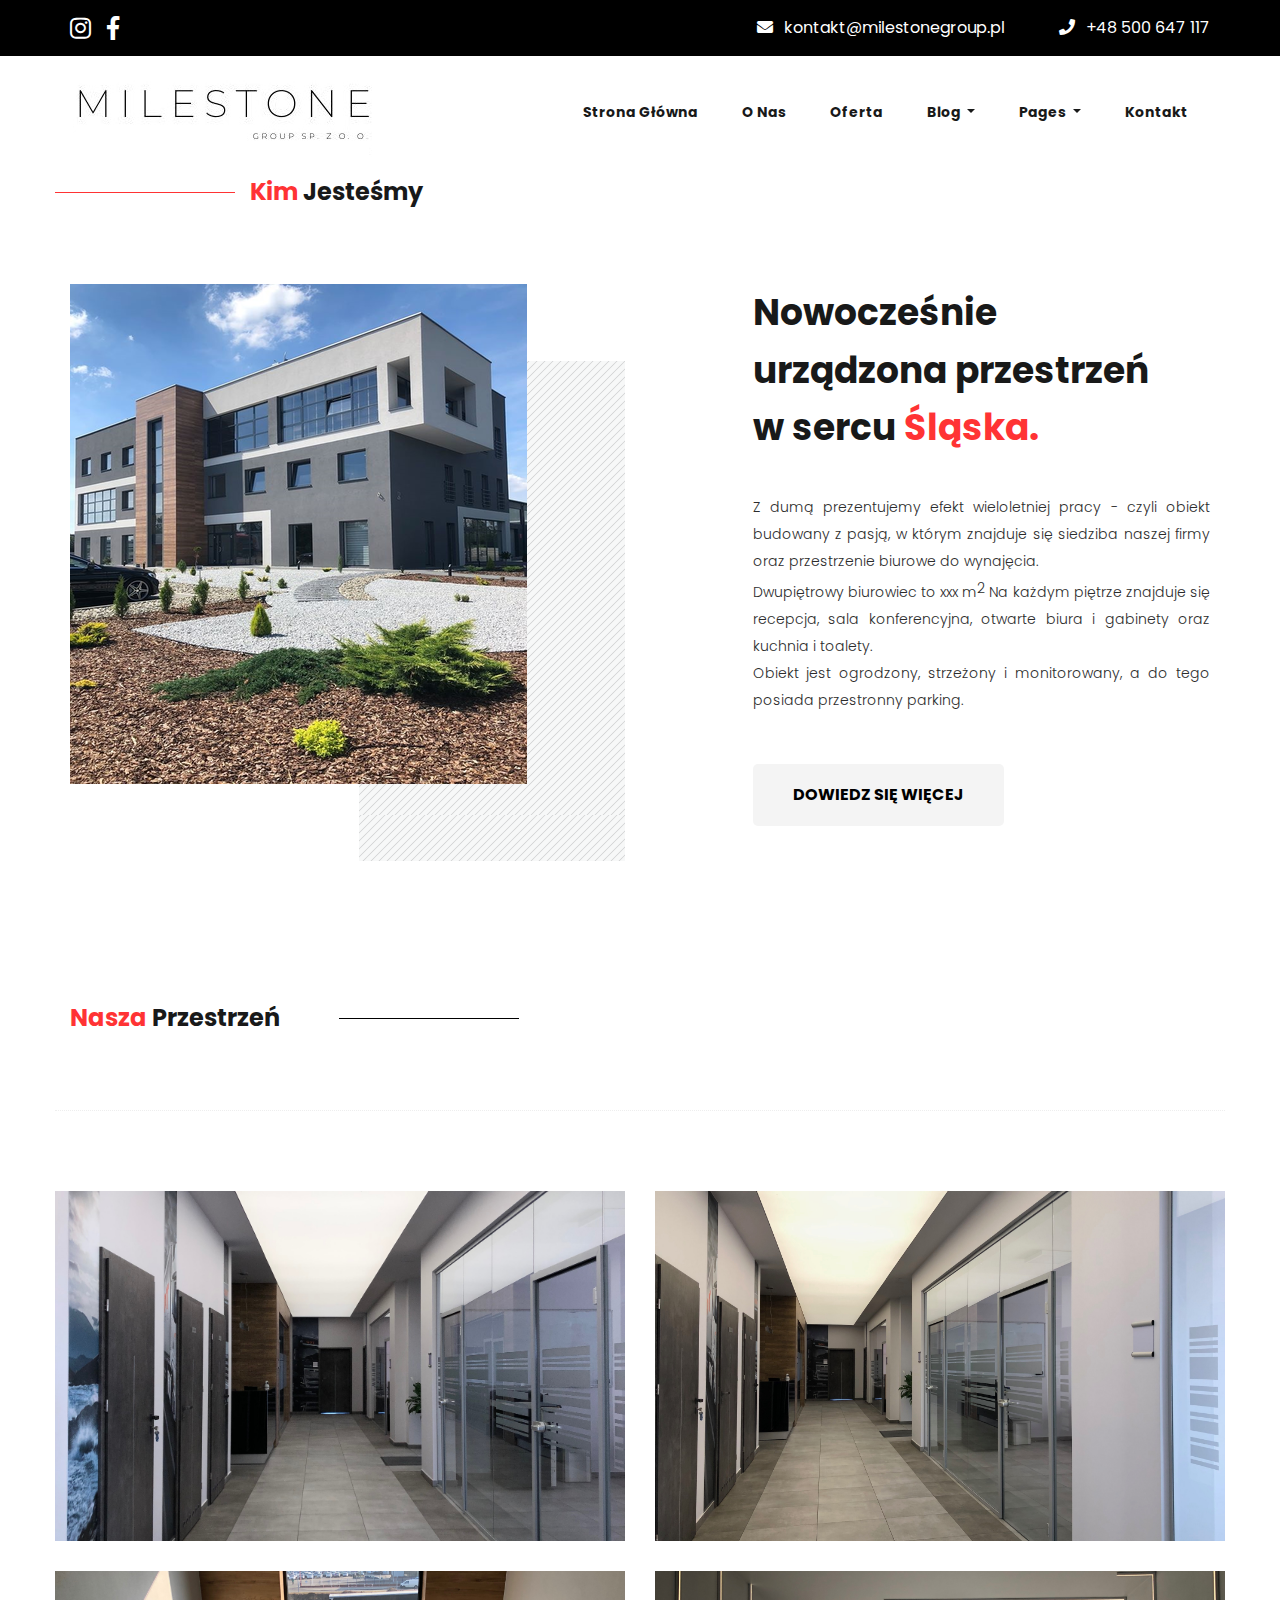
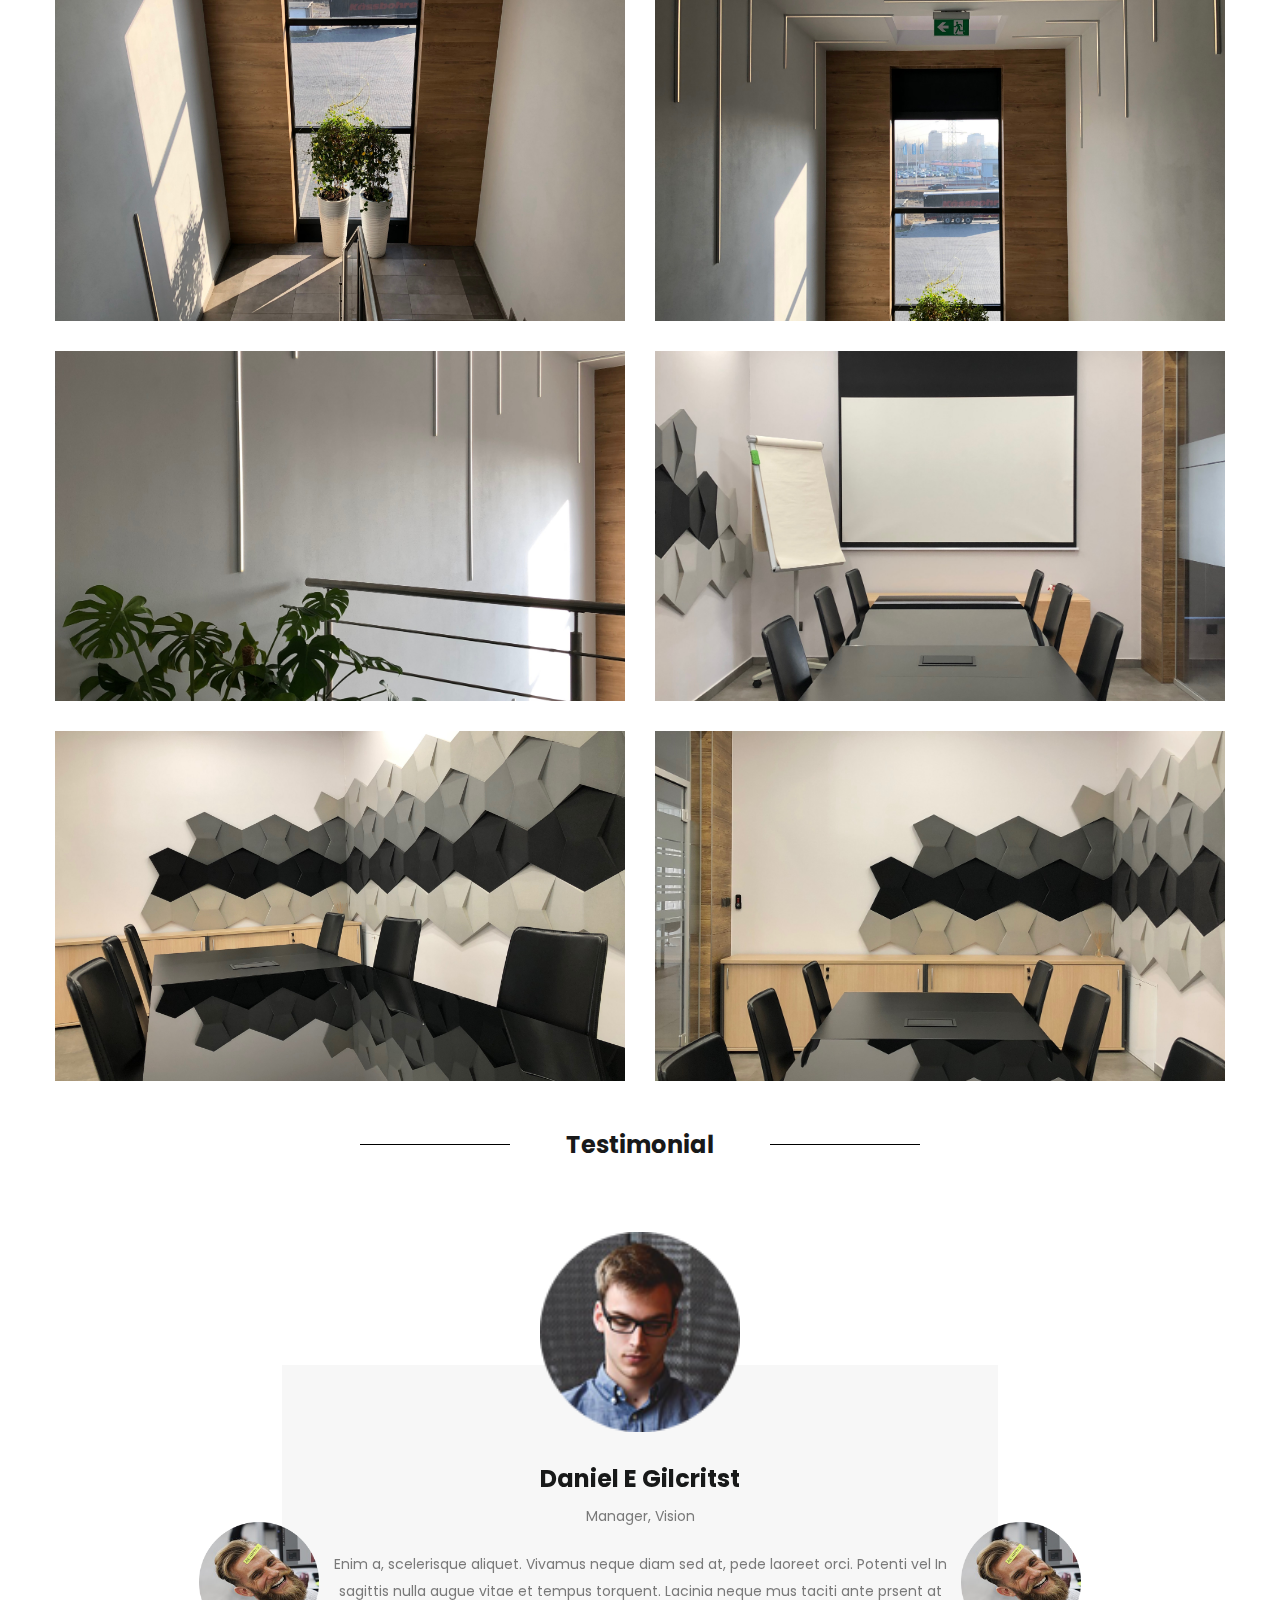
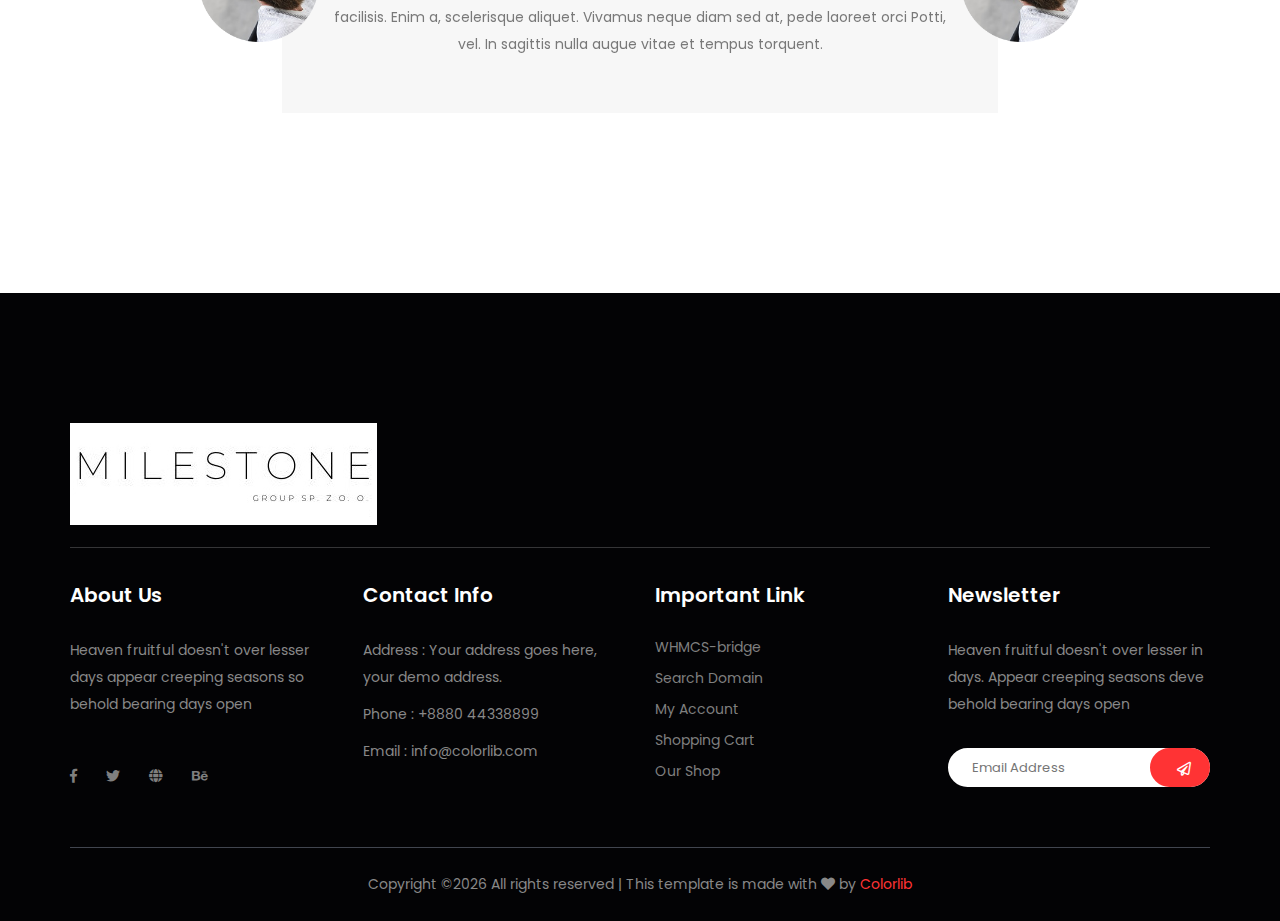
==== about.html @ f21bd828 "Zmiany po zrobieniu oferty" ====
<!doctype html>
<html lang="en">

<head>
   <!-- Required meta tags -->
   <meta charset="utf-8">
   <meta name="viewport" content="width=device-width, initial-scale=1, shrink-to-fit=no">
   <title>Real_state || About</title>
   <link rel="icon" href="img/favicon.png">
   <!-- Bootstrap CSS -->
   <link rel="stylesheet" href="css/bootstrap.min.css">
   <!-- animate CSS -->
   <link rel="stylesheet" href="css/animate.css">
   <!-- owl carousel CSS -->
   <link rel="stylesheet" href="css/owl.carousel.min.css">
   <!-- themify CSS -->
   <link rel="stylesheet" href="css/themify-icons.css">
   <!-- flaticon CSS -->
   <link rel="stylesheet" href="css/flaticon.css">
   <!-- magnific-popup CSS -->
   <link rel="stylesheet" href="css/magnific-popup.css">
   <!-- slick CSS -->
   <link rel="stylesheet" href="css/slick.css">
   <!-- font awesome CSS -->
   <link rel="stylesheet" href="fontawesome/css/all.min.css">
   <!-- style CSS -->
   <link rel="stylesheet" href="css/style.css">
</head>

<body>
   <!--::menu part start::-->
   <header class="main_menu home_menu">
     <div class="header-top_area">
     <div class="container">
         <div class="row">
             <div class="col-xl-6 col-md-6 ">
                 <div class="social_media_links mt-3">
                     <a target="_blank" href="https://www.instagram.com/opt.automotive/">
                        <i class="fab fa-instagram" style="font-size:24px;color:white"></i>
                     </a>

                     <a target="_blank" href="https://www.facebook.com/biuro.myslowice">
                         <i class="fab fa-facebook-f" style="font-size:24px;color:white"></i>
                     </a>
                 </div>
             </div>
             <div class="col-xl-6 col-md-6">
                 <div class="short_contact_list my-3">
                     <ul>
                         <li><a href="#"> <i class="fa fa-envelope"></i> kontakt@milestonegroup.pl </a></li>
                         <li><a href="#"> <i class="fa fa-phone"></i> +48 500 647 117 </a></li>
                     </ul>
                 </div>
             </div>
         </div>
     </div>
 </div>
   <div class="container">
      <div class="row">
         <div class="col-lg-12">
            <nav class="navbar navbar-expand-lg navbar-light">
               <a class="navbar-brand" href="index.html"> <img src="img/logo.png" alt="logo"> </a>
               <button class="navbar-toggler" type="button" data-toggle="collapse" data-target="#navbarNav"
                  aria-controls="navbarNav" aria-expanded="false" aria-label="Toggle navigation">
                  <span class="navbar-toggler-icon"></span>
               </button>
               <div class="collapse navbar-collapse main-menu-item" id="navbarNav">
                  <ul class="navbar-nav">
                     <li class="nav-item active">
                        <a class="nav-link" href="index.html">Strona Główna</a>
                     </li>
                     <li class="nav-item">
                        <a class="nav-link" href="about.html">O nas</a>
                     </li>
                     <li class="nav-item">
                        <a class="nav-link" href="services.html">Oferta</a>
                     </li>
                     <li class="nav-item dropdown">
                        <a class="nav-link dropdown-toggle" href="#" id="navbarDropdown" role="button"
                           data-toggle="dropdown" aria-haspopup="true" aria-expanded="false">
                           blog
                        </a>
                        <div class="dropdown-menu" aria-labelledby="navbarDropdown">
                           <a class="dropdown-item" href="blog.html">blog</a>
                           <a class="dropdown-item" href="single-blog.html">Single blog</a>
                        </div>
                     </li>
                     <li class="nav-item dropdown">
                        <a class="nav-link dropdown-toggle" href="#" id="navbarDropdown" role="button"
                           data-toggle="dropdown" aria-haspopup="true" aria-expanded="false">
                           pages
                        </a>
                        <div class="dropdown-menu" aria-labelledby="navbarDropdown">
                           <a class="dropdown-item" href="project.html">Project</a>
                           <a class="dropdown-item" href="apartment.html">Apartment</a>
                           <a class="dropdown-item" href="elements.html">Elements</a>
                        </div>
                     </li>
                     <li class="nav-item">
                        <a class="nav-link" href="contact.html">Kontakt</a>
                     </li>
                  </ul>
               </div>
            </nav>
         </div>
      </div>
   </div>
</header>
<!--::menu part end::-->

<!--::banner part start::-->
   <!--::breadcrumb part start::-->

   <!--::team part end::-->
   <section class="about_part section-padding">
      <div class="container">
         <div class="row">
            <div class="section_tittle">
               <h2><span>Kim</span> jesteśmy</h2>
            </div>
         </div>
         <div class="row">
            <div class="col-lg-6 col-md-6">
               <div class="about_img">
                  <img src="img/about.png" alt="">
               </div>
            </div>
            <div class="offset-lg-1 col-lg-5 col-sm-8 col-md-6">
               <div class="about_text">
                  <h2>Nowocześnie urządzona
                     przestrzeń <br>w sercu <span>Śląska.</span></h2>
                  <p class="text-justify">Z dumą prezentujemy efekt wieloletniej pracy - czyli obiekt budowany z pasją, w którym znajduje się siedziba naszej firmy oraz przestrzenie biurowe do wynajęcia.<br>
  Dwupiętrowy biurowiec to xxx m<span class="align-text-bottom">2</span>
  Na każdym piętrze znajduje się recepcja, sala konferencyjna, otwarte biura i gabinety oraz kuchnia i toalety.<br>
  Obiekt jest ogrodzony, strzeżony i monitorowany, a do tego posiada przestronny  parking.
  </p>
                <a href="#" class="btn_1">Dowiedz się więcej</a>
                  <!-- <div class="about_part_counter">
                     <div class="single_counter">
                        <span class="counter">100</span>
                        <p>project</p>
                     </div>
                     <div class="single_counter">
                        <span class="counter">300</span>
                        <p>clients</p>
                     </div>
                     <div class="single_counter">
                        <span class="counter">150</span>
                        <p>member</p>
                     </div>
                  </div> -->
               </div>
            </div>
         </div>
      </div>
   </section>
   <!--::team part end::-->

   <!--::team part end::-->
   <section class="project_gallery">
      <div class="container">
         <div class="row">
            <div class="col-lg-12">
               <div class="project_gallery_tittle">
                  <h2><span>Nasza</span> Przestrzeń</h2>
               </div>
               <div class="section-top-border">
                 <div class="row gallery-item">
                   <div class="col-md-6">
                     <a href="img/gallery/1.jpg" class="img-gal">
                        <div class="single-gallery-image" style="background: url(img/gallery/1.jpg);"></div>

                     </a>
                   </div>
                   <div class="col-md-6">
                     <a href="img/gallery/2.jpg" class="img-gal">
                      <div class="single-gallery-image" style="background: url(img/gallery/2.jpg);"></div>
                     </a>
                   </div>
                   <div class="col-md-6">
                     <a href="img/gallery/3.jpg" class="img-gal">
                       <div class="single-gallery-image" style="background: url(img/gallery/3.jpg);"></div>
                     </a>
                   </div>
                   <div class="col-md-6">
                     <a href="img/gallery/4.jpg" class="img-gal">
                       <div class="single-gallery-image" style="background: url(img/gallery/4.jpg);"></div>
                     </a>
                   </div>
                   <div class="col-md-6">
                     <a href="img/gallery/5.jpg" class="img-gal">
                       <div class="single-gallery-image" style="background: url(img/gallery/5.jpg);"></div>
                     </a>
                   </div>
                   <div class="col-md-6">
                     <a href="img/gallery/6.jpg" class="img-gal">
                      <div class="single-gallery-image" style="background: url(img/gallery/6.jpg);"></div>
                     </a>
                   </div>
                   <div class="col-md-6">
                     <a href="img/gallery/7.jpg" class="img-gal">
                       <div class="single-gallery-image" style="background: url(img/gallery/7.jpg);"></div>
                     </a>
                   </div>
                   <div class="col-md-6">
                     <a href="img/gallery/8.jpg" class="img-gal">
                       <div class="single-gallery-image" style="background: url(img/gallery/8.jpg);"></div>
                     </a>
                   </div>


                 </div>
               </div>
               <!-- <div class="grid">
                  <div class="grid-sizer"></div>
                  <div class="grid-item big_weight">
                     <div class="project_img">
                        <img src="img/gallery/gallery_1.png" alt="">
                        <div class="project_gallery_hover_text">
                           <p>Home Apartment</p>
                           <h3><a href="apartment.html"> Detached House For Sale</a></h3>
                           <ul>
                              <li><a href=""><span class="flaticon-bath"></span></a> 04</li>
                              <li><a href=""><span class="flaticon-bed"></span></a> 03</li>
                              <li><a href=""><span class="flaticon-frame"></span></a> 2400 sqft</li>
                              <li><a href=""><span class="ti-heart"></span></a> like</li>
                           </ul>
                        </div>
                     </div>
                  </div>
                  <div class="grid-item big_height">
                     <div class="project_img">
                        <img src="img/gallery/gallery_4.png" alt="">
                        <div class="project_gallery_hover_text">
                           <p>Home Apartment</p>
                           <h3><a href="apartment.html"> Detached House For Sale</a></h3>
                           <ul>
                              <li><a href=""><span class="flaticon-bath"></span></a> 04</li>
                              <li><a href=""><span class="flaticon-bed"></span></a> 03</li>
                              <li><a href=""><span class="flaticon-frame"></span></a> 2400 sqft</li>
                              <li><a href=""><span class="ti-heart"></span></a> like</li>
                           </ul>
                        </div>
                     </div>
                  </div>
                  <div class="grid-item">
                     <div class="project_img">
                        <img src="img/gallery/gallery_2.png" alt="">
                        <div class="project_gallery_hover_text">
                           <p>Home Apartment</p>
                           <h3><a href="apartment.html"> Detached House For Sale</a></h3>
                           <ul>
                              <li><a href=""><span class="flaticon-bath"></span></a> 04</li>
                              <li><a href=""><span class="flaticon-bed"></span></a> 03</li>
                              <li><a href=""><span class="flaticon-frame"></span></a> 2400 sqft</li>
                              <li><a href=""><span class="ti-heart"></span></a> like</li>
                           </ul>
                        </div>
                     </div>
                  </div>
                  <div class="grid-item">
                     <div class="project_img">
                        <img src="img/gallery/gallery_3.png" alt="">
                        <div class="project_gallery_hover_text">
                           <p>Home Apartment</p>
                           <h3><a href="apartment.html"> Detached House For Sale</a></h3>
                           <ul>
                              <li><a href=""><span class="flaticon-bath"></span></a> 04</li>
                              <li><a href=""><span class="flaticon-bed"></span></a> 03</li>
                              <li><a href=""><span class="flaticon-frame"></span></a> 2400 sqft</li>
                              <li><a href=""><span class="ti-heart"></span></a> like</li>
                           </ul>
                        </div>
                     </div>
                  </div>
               </div> -->
            </div>
         </div>
      </div>
   </section>
   <!--::team part end::-->


   <!--::review_part start::-->
   <section class="review_part padding_bottom">
      <div class="container-fluid">
         <div class="row justify-content-center">
            <div class="col-xl-6 col-sm-6">
               <div class="section_tittle text-center">
                  <h2>Testimonial</h2>
               </div>
            </div>
         </div>
         <div class="row justify-content-center">
            <div class="col-lg-11 col-sm-8">
               <!-- THUMBNAILS -->
               <div class="slider-nav-thumbnails">
                  <div class="slider-thumbnails">
                     <img src="img/client/client_1.png" alt="slideimg" class="image">
                  </div>
                  <div class="slider-thumbnails">
                     <img src="img/client/client_2.png" alt="slideimg" class="image">
                  </div>
                  <div class="slider-thumbnails">
                     <img src="img/client/client_3.png" alt="slideimg" class="image">
                  </div>
                  <div class="slider-thumbnails">
                     <img src="img/client/client_2.png" alt="slideimg" class="image">
                  </div>
               </div>
            </div>
            <div class="col-lg-7 col-sm-10">
               <!-- MAIN SLIDES -->
               <div class="slider">
                  <div data-index="1">
                     <div class="client_review_text text-center">
                        <h3>Daniel E Gilcritst</h3>
                        <h5>Manager, Vision</h5>
                        <p>Enim a, scelerisque aliquet. Vivamus neque diam sed at, pede laoreet orci.
                           Potenti vel In sagittis nulla augue vitae et tempus torquent. Lacinia neque
                           mus taciti ante prsent at facilisis. Enim a, scelerisque aliquet. Vivamus neque
                           diam sed at, pede laoreet orci Potti, vel. In sagittis nulla augue vitae et
                           tempus torquent. </p>
                     </div>
                  </div>
                  <div data-index="2">
                     <div class="client_review_text text-center">
                        <h3>Daniel E Gilcritst</h3>
                        <h5>Manager, Vision</h5>
                        <p> Vivamus neque diam sed at, pede laoreet orci. Potenti
                           vel In sagittis nulla augue vitae et tempus torquent. Lacinia neque mus taciti
                           ante prsent at facilisis. Enim a, scelerisque aliquet. Vivamus neque diam sed at,
                           pede laoreet orci Potti, vel. In sagittis nulla augue vitae et tempus torquent. Enim a,
                           scelerisque aliquet. </p>
                     </div>
                  </div>
                  <div data-index="3">
                     <div class="client_review_text text-center">
                        <h3>Daniel E Gilcritst</h3>
                        <h5>Manager, Vision</h5>
                        <p>Enim a, scelerisque aliquet. Vivamus neque diam sed at, pede laoreet orci. Potenti
                           vel In sagittis nulla augue vitae et tempus torquent. Lacinia neque mus taciti
                           ante prsent at facilisis. Enim a, scelerisque aliquet. Vivamus neque diam sed at,
                           pede laoreet orci Potti, vel. In sagittis nulla augue vitae et tempus torquent. </p>
                     </div>
                  </div>
                  <div data-index="4">
                     <div class="client_review_text text-center">
                        <h3>Daniel E Gilcritst</h3>
                        <h5>Manager, Vision</h5>
                        <p>Vivamus neque diam sed at, pede laoreet orci. Potenti
                           vel In sagittis nulla augue vitae et tempus torquent. Lacinia neque mus taciti
                           ante prsent at facilisis. Enim a, scelerisque aliquet. Vivamus neque diam sed at,
                           pede laoreet orci Potti, vel. In sagittis nulla augue vitae et tempus torquent Enim a,
                           scelerisque aliquet. </p>
                     </div>
                  </div>
               </div>
            </div>
         </div>
      </div>
   </section>
   <!--::review_part end::-->

   <!--::footer_part start::-->
   <footer class="footer_part">
      <div class="container">
         <div class="row">
            <div class="col-lg-12">
               <div class="footer_logo">
                  <a href="index.html" class="footer_logo_iner"> <img src="img/footer_logo.png" alt="#"> </a>
               </div>
            </div>

            <div class="col-sm-6 col-lg-3">
               <div class="single_footer_part">
                  <h4>About Us</h4>
                  <p>Heaven fruitful doesn't over lesser days appear creeping seasons so behold bearing days open</p>
                  <div class="footer_icon social_icon">
                     <ul class="list-unstyled">
                        <li><a href="#" class="single_social_icon"><i class="fab fa-facebook-f"></i></a></li>
                        <li><a href="#" class="single_social_icon"><i class="fab fa-twitter"></i></a></li>
                        <li><a href="#" class="single_social_icon"><i class="fas fa-globe"></i></a></li>
                        <li><a href="#" class="single_social_icon"><i class="fab fa-behance"></i></a></li>
                     </ul>
                  </div>
               </div>
            </div>
            <div class="col-sm-6 col-lg-3">
               <div class="single_footer_part">
                  <h4>Contact Info</h4>
                  <p>Address : Your address goes
                     here, your demo address.</p>
                  <p>Phone : +8880 44338899</p>
                  <p>Email : info@colorlib.com</p>
               </div>
            </div>
            <div class="col-sm-6 col-lg-3">
               <div class="single_footer_part">
                  <h4>Important Link</h4>
                  <ul class="list-unstyled">
                     <li><a href=""> WHMCS-bridge</a></li>
                     <li><a href="">Search Domain</a></li>
                     <li><a href="">My Account</a></li>
                     <li><a href="">Shopping Cart</a></li>
                     <li><a href="">Our Shop</a></li>
                  </ul>
               </div>
            </div>
            <div class="col-sm-6 col-lg-3">
               <div class="single_footer_part">
                  <h4>Newsletter</h4>
                  <p>Heaven fruitful doesn't over lesser in days. Appear creeping seasons deve behold bearing days open
                  </p>
                  <div id="mc_embed_signup">
                     <form target="_blank"
                        action="https://spondonit.us12.list-manage.com/subscribe/post?u=1462626880ade1ac87bd9c93a&amp;id=92a4423d01"
                        method="get" class="subscribe_form relative mail_part" required>
                        <input type="email" name="email" id="newsletter-form-email" placeholder="Email Address"
                           class="placeholder hide-on-focus" onfocus="this.placeholder = ''" onblur="this.placeholder = ' Email Address '"
                           required="" type="email">
                        <button type="submit" name="submit" id="newsletter-submit"
                           class="email_icon newsletter-submit button-contactForm"><i
                              class="far fa-paper-plane"></i></button>
                        <div class="mt-10 info"></div>
                     </form>
                  </div>
               </div>
            </div>
         </div>
         <hr>
         <div class="row">
            <div class="col-lg-12">
               <div class="copyright_text text-center">
                  <P><!-- Link back to Colorlib can't be removed. Template is licensed under CC BY 3.0. -->
Copyright &copy;<script>document.write(new Date().getFullYear());</script> All rights reserved | This template is made with <i class="fa fa-heart" aria-hidden="true"></i> by <a href="https://colorlib.com" target="_blank">Colorlib</a>
<!-- Link back to Colorlib can't be removed. Template is licensed under CC BY 3.0. --></P>
               </div>
            </div>
         </div>
      </div>
   </footer>
   <!--::footer_part end::-->

   <!-- jquery -->
   <script src="js/jquery-1.12.1.min.js"></script>
   <!-- popper js -->
   <script src="js/popper.min.js"></script>
   <!-- bootstrap js -->
   <script src="js/bootstrap.min.js"></script>
   <!-- easing js -->
   <script src="js/jquery.magnific-popup.min.js"></script>
   <!-- owl carousel js -->
   <script src="js/owl.carousel.min.js"></script>
   <script src="js/slick.min.js"></script>
   <!-- easing js -->
   <script src="js/jquery.easing.min.js"></script>
   <!--masonry js-->
   <script src="js/masonry.pkgd.min.js"></script>
   <script src="js/masonry.pkgd.js"></script>
   <!--form validation js-->
   <script src="js/jquery.nice-select.min.js"></script>
   <script src="js/contact.js"></script>
   <script src="js/jquery.ajaxchimp.min.js"></script>
   <script src="js/jquery.form.js"></script>
   <script src="js/jquery.validate.min.js"></script>
   <script src="js/mail-script.js"></script>
   <!-- counter js -->
   <script src="js/jquery.counterup.min.js"></script>
   <script src="js/waypoints.min.js"></script>
   <!-- custom js -->
   <script src="js/custom.js"></script>
</body>

</html>
---- css/themify-icons.css ----
@font-face {
	font-family: 'themify';
	src:url('../fonts/themify.eot?-fvbane');
	src:url('../fonts/themify.eot?#iefix-fvbane') format('embedded-opentype'),
		url('../fonts/themify.woff?-fvbane') format('woff'),
		url('../fonts/themify.ttf?-fvbane') format('truetype'),
		url('../fonts/themify.svg?-fvbane#themify') format('svg');
	font-weight: normal;
	font-style: normal;
}

[class^="ti-"], [class*=" ti-"] {
	font-family: 'themify';
	speak: none;
	font-style: normal;
	font-weight: normal;
	font-variant: normal;
	text-transform: none;
	line-height: 1;

	/* Better Font Rendering =========== */
	-webkit-font-smoothing: antialiased;
	-moz-osx-font-smoothing: grayscale;
}

.ti-wand:before {
	content: "\e600";
}
.ti-volume:before {
	content: "\e601";
}
.ti-user:before {
	content: "\e602";
}
.ti-unlock:before {
	content: "\e603";
}
.ti-unlink:before {
	content: "\e604";
}
.ti-trash:before {
	content: "\e605";
}
.ti-thought:before {
	content: "\e606";
}
.ti-target:before {
	content: "\e607";
}
.ti-tag:before {
	content: "\e608";
}
.ti-tablet:before {
	content: "\e609";
}
.ti-star:before {
	content: "\e60a";
}
.ti-spray:before {
	content: "\e60b";
}
.ti-signal:before {
	content: "\e60c";
}
.ti-shopping-cart:before {
	content: "\e60d";
}
.ti-shopping-cart-full:before {
	content: "\e60e";
}
.ti-settings:before {
	content: "\e60f";
}
.ti-search:before {
	content: "\e610";
}
.ti-zoom-in:before {
	content: "\e611";
}
.ti-zoom-out:before {
	content: "\e612";
}
.ti-cut:before {
	content: "\e613";
}
.ti-ruler:before {
	content: "\e614";
}
.ti-ruler-pencil:before {
	content: "\e615";
}
.ti-ruler-alt:before {
	content: "\e616";
}
.ti-bookmark:before {
	content: "\e617";
}
.ti-bookmark-alt:before {
	content: "\e618";
}
.ti-reload:before {
	content: "\e619";
}
.ti-plus:before {
	content: "\e61a";
}
.ti-pin:before {
	content: "\e61b";
}
.ti-pencil:before {
	content: "\e61c";
}
.ti-pencil-alt:before {
	content: "\e61d";
}
.ti-paint-roller:before {
	content: "\e61e";
}
.ti-paint-bucket:before {
	content: "\e61f";
}
.ti-na:before {
	content: "\e620";
}
.ti-mobile:before {
	content: "\e621";
}
.ti-minus:before {
	content: "\e622";
}
.ti-medall:before {
	content: "\e623";
}
.ti-medall-alt:before {
	content: "\e624";
}
.ti-marker:before {
	content: "\e625";
}
.ti-marker-alt:before {
	content: "\e626";
}
.ti-arrow-up:before {
	content: "\e627";
}
.ti-arrow-right:before {
	content: "\e628";
}
.ti-arrow-left:before {
	content: "\e629";
}
.ti-arrow-down:before {
	content: "\e62a";
}
.ti-lock:before {
	content: "\e62b";
}
.ti-location-arrow:before {
	content: "\e62c";
}
.ti-link:before {
	content: "\e62d";
}
.ti-layout:before {
	content: "\e62e";
}
.ti-layers:before {
	content: "\e62f";
}
.ti-layers-alt:before {
	content: "\e630";
}
.ti-key:before {
	content: "\e631";
}
.ti-import:before {
	content: "\e632";
}
.ti-image:before {
	content: "\e633";
}
.ti-heart:before {
	content: "\e634";
}
.ti-heart-broken:before {
	content: "\e635";
}
.ti-hand-stop:before {
	content: "\e636";
}
.ti-hand-open:before {
	content: "\e637";
}
.ti-hand-drag:before {
	content: "\e638";
}
.ti-folder:before {
	content: "\e639";
}
.ti-flag:before {
	content: "\e63a";
}
.ti-flag-alt:before {
	content: "\e63b";
}
.ti-flag-alt-2:before {
	content: "\e63c";
}
.ti-eye:before {
	content: "\e63d";
}
.ti-export:before {
	content: "\e63e";
}
.ti-exchange-vertical:before {
	content: "\e63f";
}
.ti-desktop:before {
	content: "\e640";
}
.ti-cup:before {
	content: "\e641";
}
.ti-crown:before {
	content: "\e642";
}
.ti-comments:before {
	content: "\e643";
}
.ti-comment:before {
	content: "\e644";
}
.ti-comment-alt:before {
	content: "\e645";
}
.ti-close:before {
	content: "\e646";
}
.ti-clip:before {
	content: "\e647";
}
.ti-angle-up:before {
	content: "\e648";
}
.ti-angle-right:before {
	content: "\e649";
}
.ti-angle-left:before {
	content: "\e64a";
}
.ti-angle-down:before {
	content: "\e64b";
}
.ti-check:before {
	content: "\e64c";
}
.ti-check-box:before {
	content: "\e64d";
}
.ti-camera:before {
	content: "\e64e";
}
.ti-announcement:before {
	content: "\e64f";
}
.ti-brush:before {
	content: "\e650";
}
.ti-briefcase:before {
	content: "\e651";
}
.ti-bolt:before {
	content: "\e652";
}
.ti-bolt-alt:before {
	content: "\e653";
}
.ti-blackboard:before {
	content: "\e654";
}
.ti-bag:before {
	content: "\e655";
}
.ti-move:before {
	content: "\e656";
}
.ti-arrows-vertical:before {
	content: "\e657";
}
.ti-arrows-horizontal:before {
	content: "\e658";
}
.ti-fullscreen:before {
	content: "\e659";
}
.ti-arrow-top-right:before {
	content: "\e65a";
}
.ti-arrow-top-left:before {
	content: "\e65b";
}
.ti-arrow-circle-up:before {
	content: "\e65c";
}
.ti-arrow-circle-right:before {
	content: "\e65d";
}
.ti-arrow-circle-left:before {
	content: "\e65e";
}
.ti-arrow-circle-down:before {
	content: "\e65f";
}
.ti-angle-double-up:before {
	content: "\e660";
}
.ti-angle-double-right:before {
	content: "\e661";
}
.ti-angle-double-left:before {
	content: "\e662";
}
.ti-angle-double-down:before {
	content: "\e663";
}
.ti-zip:before {
	content: "\e664";
}
.ti-world:before {
	content: "\e665";
}
.ti-wheelchair:before {
	content: "\e666";
}
.ti-view-list:before {
	content: "\e667";
}
.ti-view-list-alt:before {
	content: "\e668";
}
.ti-view-grid:before {
	content: "\e669";
}
.ti-uppercase:before {
	content: "\e66a";
}
.ti-upload:before {
	content: "\e66b";
}
.ti-underline:before {
	content: "\e66c";
}
.ti-truck:before {
	content: "\e66d";
}
.ti-timer:before {
	content: "\e66e";
}
.ti-ticket:before {
	content: "\e66f";
}
.ti-thumb-up:before {
	content: "\e670";
}
.ti-thumb-down:before {
	content: "\e671";
}
.ti-text:before {
	content: "\e672";
}
.ti-stats-up:before {
	content: "\e673";
}
.ti-stats-down:before {
	content: "\e674";
}
.ti-split-v:before {
	content: "\e675";
}
.ti-split-h:before {
	content: "\e676";
}
.ti-smallcap:before {
	content: "\e677";
}
.ti-shine:before {
	content: "\e678";
}
.ti-shift-right:before {
	content: "\e679";
}
.ti-shift-left:before {
	content: "\e67a";
}
.ti-shield:before {
	content: "\e67b";
}
.ti-notepad:before {
	content: "\e67c";
}
.ti-server:before {
	content: "\e67d";
}
.ti-quote-right:before {
	content: "\e67e";
}
.ti-quote-left:before {
	content: "\e67f";
}
.ti-pulse:before {
	content: "\e680";
}
.ti-printer:before {
	content: "\e681";
}
.ti-power-off:before {
	content: "\e682";
}
.ti-plug:before {
	content: "\e683";
}
.ti-pie-chart:before {
	content: "\e684";
}
.ti-paragraph:before {
	content: "\e685";
}
.ti-panel:before {
	content: "\e686";
}
.ti-package:before {
	content: "\e687";
}
.ti-music:before {
	content: "\e688";
}
.ti-music-alt:before {
	content: "\e689";
}
.ti-mouse:before {
	content: "\e68a";
}
.ti-mouse-alt:before {
	content: "\e68b";
}
.ti-money:before {
	content: "\e68c";
}
.ti-microphone:before {
	content: "\e68d";
}
.ti-menu:before {
	content: "\e68e";
}
.ti-menu-alt:before {
	content: "\e68f";
}
.ti-map:before {
	content: "\e690";
}
.ti-map-alt:before {
	content: "\e691";
}
.ti-loop:before {
	content: "\e692";
}
.ti-location-pin:before {
	content: "\e693";
}
.ti-list:before {
	content: "\e694";
}
.ti-light-bulb:before {
	content: "\e695";
}
.ti-Italic:before {
	content: "\e696";
}
.ti-info:before {
	content: "\e697";
}
.ti-infinite:before {
	content: "\e698";
}
.ti-id-badge:before {
	content: "\e699";
}
.ti-hummer:before {
	content: "\e69a";
}
.ti-home:before {
	content: "\e69b";
}
.ti-help:before {
	content: "\e69c";
}
.ti-headphone:before {
	content: "\e69d";
}
.ti-harddrives:before {
	content: "\e69e";
}
.ti-harddrive:before {
	content: "\e69f";
}
.ti-gift:before {
	content: "\e6a0";
}
.ti-game:before {
	content: "\e6a1";
}
.ti-filter:before {
	content: "\e6a2";
}
.ti-files:before {
	content: "\e6a3";
}
.ti-file:before {
	content: "\e6a4";
}
.ti-eraser:before {
	content: "\e6a5";
}
.ti-envelope:before {
	content: "\e6a6";
}
.ti-download:before {
	content: "\e6a7";
}
.ti-direction:before {
	content: "\e6a8";
}
.ti-direction-alt:before {
	content: "\e6a9";
}
.ti-dashboard:before {
	content: "\e6aa";
}
.ti-control-stop:before {
	content: "\e6ab";
}
.ti-control-shuffle:before {
	content: "\e6ac";
}
.ti-control-play:before {
	content: "\e6ad";
}
.ti-control-pause:before {
	content: "\e6ae";
}
.ti-control-forward:before {
	content: "\e6af";
}
.ti-control-backward:before {
	content: "\e6b0";
}
.ti-cloud:before {
	content: "\e6b1";
}
.ti-cloud-up:before {
	content: "\e6b2";
}
.ti-cloud-down:before {
	content: "\e6b3";
}
.ti-clipboard:before {
	content: "\e6b4";
}
.ti-car:before {
	content: "\e6b5";
}
.ti-calendar:before {
	content: "\e6b6";
}
.ti-book:before {
	content: "\e6b7";
}
.ti-bell:before {
	content: "\e6b8";
}
.ti-basketball:before {
	content: "\e6b9";
}
.ti-bar-chart:before {
	content: "\e6ba";
}
.ti-bar-chart-alt:before {
	content: "\e6bb";
}
.ti-back-right:before {
	content: "\e6bc";
}
.ti-back-left:before {
	content: "\e6bd";
}
.ti-arrows-corner:before {
	content: "\e6be";
}
.ti-archive:before {
	content: "\e6bf";
}
.ti-anchor:before {
	content: "\e6c0";
}
.ti-align-right:before {
	content: "\e6c1";
}
.ti-align-left:before {
	content: "\e6c2";
}
.ti-align-justify:before {
	content: "\e6c3";
}
.ti-align-center:before {
	content: "\e6c4";
}
.ti-alert:before {
	content: "\e6c5";
}
.ti-alarm-clock:before {
	content: "\e6c6";
}
.ti-agenda:before {
	content: "\e6c7";
}
.ti-write:before {
	content: "\e6c8";
}
.ti-window:before {
	content: "\e6c9";
}
.ti-widgetized:before {
	content: "\e6ca";
}
.ti-widget:before {
	content: "\e6cb";
}
.ti-widget-alt:before {
	content: "\e6cc";
}
.ti-wallet:before {
	content: "\e6cd";
}
.ti-video-clapper:before {
	content: "\e6ce";
}
.ti-video-camera:before {
	content: "\e6cf";
}
.ti-vector:before {
	content: "\e6d0";
}
.ti-themify-logo:before {
	content: "\e6d1";
}
.ti-themify-favicon:before {
	content: "\e6d2";
}
.ti-themify-favicon-alt:before {
	content: "\e6d3";
}
.ti-support:before {
	content: "\e6d4";
}
.ti-stamp:before {
	content: "\e6d5";
}
.ti-split-v-alt:before {
	content: "\e6d6";
}
.ti-slice:before {
	content: "\e6d7";
}
.ti-shortcode:before {
	content: "\e6d8";
}
.ti-shift-right-alt:before {
	content: "\e6d9";
}
.ti-shift-left-alt:before {
	content: "\e6da";
}
.ti-ruler-alt-2:before {
	content: "\e6db";
}
.ti-receipt:before {
	content: "\e6dc";
}
.ti-pin2:before {
	content: "\e6dd";
}
.ti-pin-alt:before {
	content: "\e6de";
}
.ti-pencil-alt2:before {
	content: "\e6df";
}
.ti-palette:before {
	content: "\e6e0";
}
.ti-more:before {
	content: "\e6e1";
}
.ti-more-alt:before {
	content: "\e6e2";
}
.ti-microphone-alt:before {
	content: "\e6e3";
}
.ti-magnet:before {
	content: "\e6e4";
}
.ti-line-double:before {
	content: "\e6e5";
}
.ti-line-dotted:before {
	content: "\e6e6";
}
.ti-line-dashed:before {
	content: "\e6e7";
}
.ti-layout-width-full:before {
	content: "\e6e8";
}
.ti-layout-width-default:before {
	content: "\e6e9";
}
.ti-layout-width-default-alt:before {
	content: "\e6ea";
}
.ti-layout-tab:before {
	content: "\e6eb";
}
.ti-layout-tab-window:before {
	content: "\e6ec";
}
.ti-layout-tab-v:before {
	content: "\e6ed";
}
.ti-layout-tab-min:before {
	content: "\e6ee";
}
.ti-layout-slider:before {
	content: "\e6ef";
}
.ti-layout-slider-alt:before {
	content: "\e6f0";
}
.ti-layout-sidebar-right:before {
	content: "\e6f1";
}
.ti-layout-sidebar-none:before {
	content: "\e6f2";
}
.ti-layout-sidebar-left:before {
	content: "\e6f3";
}
.ti-layout-placeholder:before {
	content: "\e6f4";
}
.ti-layout-menu:before {
	content: "\e6f5";
}
.ti-layout-menu-v:before {
	content: "\e6f6";
}
.ti-layout-menu-separated:before {
	content: "\e6f7";
}
.ti-layout-menu-full:before {
	content: "\e6f8";
}
.ti-layout-media-right-alt:before {
	content: "\e6f9";
}
.ti-layout-media-right:before {
	content: "\e6fa";
}
.ti-layout-media-overlay:before {
	content: "\e6fb";
}
.ti-layout-media-overlay-alt:before {
	content: "\e6fc";
}
.ti-layout-media-overlay-alt-2:before {
	content: "\e6fd";
}
.ti-layout-media-left-alt:before {
	content: "\e6fe";
}
.ti-layout-media-left:before {
	content: "\e6ff";
}
.ti-layout-media-center-alt:before {
	content: "\e700";
}
.ti-layout-media-center:before {
	content: "\e701";
}
.ti-layout-list-thumb:before {
	content: "\e702";
}
.ti-layout-list-thumb-alt:before {
	content: "\e703";
}
.ti-layout-list-post:before {
	content: "\e704";
}
.ti-layout-list-large-image:before {
	content: "\e705";
}
.ti-layout-line-solid:before {
	content: "\e706";
}
.ti-layout-grid4:before {
	content: "\e707";
}
.ti-layout-grid3:before {
	content: "\e708";
}
.ti-layout-grid2:before {
	content: "\e709";
}
.ti-layout-grid2-thumb:before {
	content: "\e70a";
}
.ti-layout-cta-right:before {
	content: "\e70b";
}
.ti-layout-cta-left:before {
	content: "\e70c";
}
.ti-layout-cta-center:before {
	content: "\e70d";
}
.ti-layout-cta-btn-right:before {
	content: "\e70e";
}
.ti-layout-cta-btn-left:before {
	content: "\e70f";
}
.ti-layout-column4:before {
	content: "\e710";
}
.ti-layout-column3:before {
	content: "\e711";
}
.ti-layout-column2:before {
	content: "\e712";
}
.ti-layout-accordion-separated:before {
	content: "\e713";
}
.ti-layout-accordion-merged:before {
	content: "\e714";
}
.ti-layout-accordion-list:before {
	content: "\e715";
}
.ti-ink-pen:before {
	content: "\e716";
}
.ti-info-alt:before {
	content: "\e717";
}
.ti-help-alt:before {
	content: "\e718";
}
.ti-headphone-alt:before {
	content: "\e719";
}
.ti-hand-point-up:before {
	content: "\e71a";
}
.ti-hand-point-right:before {
	content: "\e71b";
}
.ti-hand-point-left:before {
	content: "\e71c";
}
.ti-hand-point-down:before {
	content: "\e71d";
}
.ti-gallery:before {
	content: "\e71e";
}
.ti-face-smile:before {
	content: "\e71f";
}
.ti-face-sad:before {
	content: "\e720";
}
.ti-credit-card:before {
	content: "\e721";
}
.ti-control-skip-forward:before {
	content: "\e722";
}
.ti-control-skip-backward:before {
	content: "\e723";
}
.ti-control-record:before {
	content: "\e724";
}
.ti-control-eject:before {
	content: "\e725";
}
.ti-comments-smiley:before {
	content: "\e726";
}
.ti-brush-alt:before {
	content: "\e727";
}
.ti-youtube:before {
	content: "\e728";
}
.ti-vimeo:before {
	content: "\e729";
}
.ti-twitter:before {
	content: "\e72a";
}
.ti-time:before {
	content: "\e72b";
}
.ti-tumblr:before {
	content: "\e72c";
}
.ti-skype:before {
	content: "\e72d";
}
.ti-share:before {
	content: "\e72e";
}
.ti-share-alt:before {
	content: "\e72f";
}
.ti-rocket:before {
	content: "\e730";
}
.ti-pinterest:before {
	content: "\e731";
}
.ti-new-window:before {
	content: "\e732";
}
.ti-microsoft:before {
	content: "\e733";
}
.ti-list-ol:before {
	content: "\e734";
}
.ti-linkedin:before {
	content: "\e735";
}
.ti-layout-sidebar-2:before {
	content: "\e736";
}
.ti-layout-grid4-alt:before {
	content: "\e737";
}
.ti-layout-grid3-alt:before {
	content: "\e738";
}
.ti-layout-grid2-alt:before {
	content: "\e739";
}
.ti-layout-column4-alt:before {
	content: "\e73a";
}
.ti-layout-column3-alt:before {
	content: "\e73b";
}
.ti-layout-column2-alt:before {
	content: "\e73c";
}
.ti-instagram:before {
	content: "\e73d";
}
.ti-google:before {
	content: "\e73e";
}
.ti-github:before {
	content: "\e73f";
}
.ti-flickr:before {
	content: "\e740";
}
.ti-facebook:before {
	content: "\e741";
}
.ti-dropbox:before {
	content: "\e742";
}
.ti-dribbble:before {
	content: "\e743";
}
.ti-apple:before {
	content: "\e744";
}
.ti-android:before {
	content: "\e745";
}
.ti-save:before {
	content: "\e746";
}
.ti-save-alt:before {
	content: "\e747";
}
.ti-yahoo:before {
	content: "\e748";
}
.ti-wordpress:before {
	content: "\e749";
}
.ti-vimeo-alt:before {
	content: "\e74a";
}
.ti-twitter-alt:before {
	content: "\e74b";
}
.ti-tumblr-alt:before {
	content: "\e74c";
}
.ti-trello:before {
	content: "\e74d";
}
.ti-stack-overflow:before {
	content: "\e74e";
}
.ti-soundcloud:before {
	content: "\e74f";
}
.ti-sharethis:before {
	content: "\e750";
}
.ti-sharethis-alt:before {
	content: "\e751";
}
.ti-reddit:before {
	content: "\e752";
}
.ti-pinterest-alt:before {
	content: "\e753";
}
.ti-microsoft-alt:before {
	content: "\e754";
}
.ti-linux:before {
	content: "\e755";
}
.ti-jsfiddle:before {
	content: "\e756";
}
.ti-joomla:before {
	content: "\e757";
}
.ti-html5:before {
	content: "\e758";
}
.ti-flickr-alt:before {
	content: "\e759";
}
.ti-email:before {
	content: "\e75a";
}
.ti-drupal:before {
	content: "\e75b";
}
.ti-dropbox-alt:before {
	content: "\e75c";
}
.ti-css3:before {
	content: "\e75d";
}
.ti-rss:before {
	content: "\e75e";
}
.ti-rss-alt:before {
	content: "\e75f";
}
---- css/flaticon.css ----
/*
  	Flaticon icon font: Flaticon
  	Creation date: 03/04/2019 06:58
  	*/

@font-face {
  font-family: "Flaticon";
  src: url("../fonts/Flaticon.eot");
  src: url("../fonts/Flaticon.eot?#iefix") format("embedded-opentype"),
       url("../fonts/Flaticon.woff2") format("woff2"),
       url("../fonts/Flaticon.woff") format("woff"),
       url("../fonts/Flaticon.ttf") format("truetype"),
       url("../fonts/Flaticon.svg#Flaticon") format("svg");
  font-weight: normal;
  font-style: normal;
}

@media screen and (-webkit-min-device-pixel-ratio:0) {
  @font-face {
    font-family: "Flaticon";
    src: url("./Flaticon.svg#Flaticon") format("svg");
  }
}

[class^="flaticon-"]:before, [class*=" flaticon-"]:before,
[class^="flaticon-"]:after, [class*=" flaticon-"]:after {   
  font-family: Flaticon;
font-style: normal;
margin-left: 0px;
}

.flaticon-compass:before { content: "\f100"; }
.flaticon-desk:before { content: "\f101"; }
.flaticon-bathroom:before { content: "\f102"; }
.flaticon-beach:before { content: "\f103"; }
.flaticon-bath:before { content: "\f104"; }
.flaticon-bed:before { content: "\f105"; }
.flaticon-frame:before { content: "\f106"; }
---- fontawesome/css/all.min.css ----
.fa,.fab,.fal,.far,.fas{-moz-osx-font-smoothing:grayscale;-webkit-font-smoothing:antialiased;display:inline-block;font-style:normal;font-variant:normal;text-rendering:auto;line-height:1}.fa-lg{font-size:1.33333em;line-height:.75em;vertical-align:-.0667em}.fa-xs{font-size:.75em}.fa-sm{font-size:.875em}.fa-1x{font-size:1em}.fa-2x{font-size:2em}.fa-3x{font-size:3em}.fa-4x{font-size:4em}.fa-5x{font-size:5em}.fa-6x{font-size:6em}.fa-7x{font-size:7em}.fa-8x{font-size:8em}.fa-9x{font-size:9em}.fa-10x{font-size:10em}.fa-fw{text-align:center;width:1.25em}.fa-ul{list-style-type:none;margin-left:2.5em;padding-left:0}.fa-ul>li{position:relative}.fa-li{left:-2em;position:absolute;text-align:center;width:2em;line-height:inherit}.fa-border{border:.08em solid #eee;border-radius:.1em;padding:.2em .25em .15em}.fa-pull-left{float:left}.fa-pull-right{float:right}.fa.fa-pull-left,.fab.fa-pull-left,.fal.fa-pull-left,.far.fa-pull-left,.fas.fa-pull-left{margin-right:.3em}.fa.fa-pull-right,.fab.fa-pull-right,.fal.fa-pull-right,.far.fa-pull-right,.fas.fa-pull-right{margin-left:.3em}.fa-spin{animation:fa-spin 2s infinite linear}.fa-pulse{animation:fa-spin 1s infinite steps(8)}@keyframes fa-spin{0%{transform:rotate(0deg)}to{transform:rotate(1turn)}}.fa-rotate-90{-ms-filter:"progid:DXImageTransform.Microsoft.BasicImage(rotation=1)";transform:rotate(90deg)}.fa-rotate-180{-ms-filter:"progid:DXImageTransform.Microsoft.BasicImage(rotation=2)";transform:rotate(180deg)}.fa-rotate-270{-ms-filter:"progid:DXImageTransform.Microsoft.BasicImage(rotation=3)";transform:rotate(270deg)}.fa-flip-horizontal{-ms-filter:"progid:DXImageTransform.Microsoft.BasicImage(rotation=0, mirror=1)";transform:scaleX(-1)}.fa-flip-vertical{transform:scaleY(-1)}.fa-flip-horizontal.fa-flip-vertical,.fa-flip-vertical{-ms-filter:"progid:DXImageTransform.Microsoft.BasicImage(rotation=2, mirror=1)"}.fa-flip-horizontal.fa-flip-vertical{transform:scale(-1)}:root .fa-flip-horizontal,:root .fa-flip-vertical,:root .fa-rotate-90,:root .fa-rotate-180,:root .fa-rotate-270{filter:none}.fa-stack{display:inline-block;height:2em;line-height:2em;position:relative;vertical-align:middle;width:2.5em}.fa-stack-1x,.fa-stack-2x{left:0;position:absolute;text-align:center;width:100%}.fa-stack-1x{line-height:inherit}.fa-stack-2x{font-size:2em}.fa-inverse{color:#fff}.fa-500px:before{content:"\f26e"}.fa-accessible-icon:before{content:"\f368"}.fa-accusoft:before{content:"\f369"}.fa-acquisitions-incorporated:before{content:"\f6af"}.fa-ad:before{content:"\f641"}.fa-address-book:before{content:"\f2b9"}.fa-address-card:before{content:"\f2bb"}.fa-adjust:before{content:"\f042"}.fa-adn:before{content:"\f170"}.fa-adobe:before{content:"\f778"}.fa-adversal:before{content:"\f36a"}.fa-affiliatetheme:before{content:"\f36b"}.fa-air-freshener:before{content:"\f5d0"}.fa-algolia:before{content:"\f36c"}.fa-align-center:before{content:"\f037"}.fa-align-justify:before{content:"\f039"}.fa-align-left:before{content:"\f036"}.fa-align-right:before{content:"\f038"}.fa-alipay:before{content:"\f642"}.fa-allergies:before{content:"\f461"}.fa-amazon:before{content:"\f270"}.fa-amazon-pay:before{content:"\f42c"}.fa-ambulance:before{content:"\f0f9"}.fa-american-sign-language-interpreting:before{content:"\f2a3"}.fa-amilia:before{content:"\f36d"}.fa-anchor:before{content:"\f13d"}.fa-android:before{content:"\f17b"}.fa-angellist:before{content:"\f209"}.fa-angle-double-down:before{content:"\f103"}.fa-angle-double-left:before{content:"\f100"}.fa-angle-double-right:before{content:"\f101"}.fa-angle-double-up:before{content:"\f102"}.fa-angle-down:before{content:"\f107"}.fa-angle-left:before{content:"\f104"}.fa-angle-right:before{content:"\f105"}.fa-angle-up:before{content:"\f106"}.fa-angry:before{content:"\f556"}.fa-angrycreative:before{content:"\f36e"}.fa-angular:before{content:"\f420"}.fa-ankh:before{content:"\f644"}.fa-app-store:before{content:"\f36f"}.fa-app-store-ios:before{content:"\f370"}.fa-apper:before{content:"\f371"}.fa-apple:before{content:"\f179"}.fa-apple-alt:before{content:"\f5d1"}.fa-apple-pay:before{content:"\f415"}.fa-archive:before{content:"\f187"}.fa-archway:before{content:"\f557"}.fa-arrow-alt-circle-down:before{content:"\f358"}.fa-arrow-alt-circle-left:before{content:"\f359"}.fa-arrow-alt-circle-right:before{content:"\f35a"}.fa-arrow-alt-circle-up:before{content:"\f35b"}.fa-arrow-circle-down:before{content:"\f0ab"}.fa-arrow-circle-left:before{content:"\f0a8"}.fa-arrow-circle-right:before{content:"\f0a9"}.fa-arrow-circle-up:before{content:"\f0aa"}.fa-arrow-down:before{content:"\f063"}.fa-arrow-left:before{content:"\f060"}.fa-arrow-right:before{content:"\f061"}.fa-arrow-up:before{content:"\f062"}.fa-arrows-alt:before{content:"\f0b2"}.fa-arrows-alt-h:before{content:"\f337"}.fa-arrows-alt-v:before{content:"\f338"}.fa-artstation:before{content:"\f77a"}.fa-assistive-listening-systems:before{content:"\f2a2"}.fa-asterisk:before{content:"\f069"}.fa-asymmetrik:before{content:"\f372"}.fa-at:before{content:"\f1fa"}.fa-atlas:before{content:"\f558"}.fa-atlassian:before{content:"\f77b"}.fa-atom:before{content:"\f5d2"}.fa-audible:before{content:"\f373"}.fa-audio-description:before{content:"\f29e"}.fa-autoprefixer:before{content:"\f41c"}.fa-avianex:before{content:"\f374"}.fa-aviato:before{content:"\f421"}.fa-award:before{content:"\f559"}.fa-aws:before{content:"\f375"}.fa-baby:before{content:"\f77c"}.fa-baby-carriage:before{content:"\f77d"}.fa-backspace:before{content:"\f55a"}.fa-backward:before{content:"\f04a"}.fa-balance-scale:before{content:"\f24e"}.fa-ban:before{content:"\f05e"}.fa-band-aid:before{content:"\f462"}.fa-bandcamp:before{content:"\f2d5"}.fa-barcode:before{content:"\f02a"}.fa-bars:before{content:"\f0c9"}.fa-baseball-ball:before{content:"\f433"}.fa-basketball-ball:before{content:"\f434"}.fa-bath:before{content:"\f2cd"}.fa-battery-empty:before{content:"\f244"}.fa-battery-full:before{content:"\f240"}.fa-battery-half:before{content:"\f242"}.fa-battery-quarter:before{content:"\f243"}.fa-battery-three-quarters:before{content:"\f241"}.fa-bed:before{content:"\f236"}.fa-beer:before{content:"\f0fc"}.fa-behance:before{content:"\f1b4"}.fa-behance-square:before{content:"\f1b5"}.fa-bell:before{content:"\f0f3"}.fa-bell-slash:before{content:"\f1f6"}.fa-bezier-curve:before{content:"\f55b"}.fa-bible:before{content:"\f647"}.fa-bicycle:before{content:"\f206"}.fa-bimobject:before{content:"\f378"}.fa-binoculars:before{content:"\f1e5"}.fa-biohazard:before{content:"\f780"}.fa-birthday-cake:before{content:"\f1fd"}.fa-bitbucket:before{content:"\f171"}.fa-bitcoin:before{content:"\f379"}.fa-bity:before{content:"\f37a"}.fa-black-tie:before{content:"\f27e"}.fa-blackberry:before{content:"\f37b"}.fa-blender:before{content:"\f517"}.fa-blender-phone:before{content:"\f6b6"}.fa-blind:before{content:"\f29d"}.fa-blog:before{content:"\f781"}.fa-blogger:before{content:"\f37c"}.fa-blogger-b:before{content:"\f37d"}.fa-bluetooth:before{content:"\f293"}.fa-bluetooth-b:before{content:"\f294"}.fa-bold:before{content:"\f032"}.fa-bolt:before{content:"\f0e7"}.fa-bomb:before{content:"\f1e2"}.fa-bone:before{content:"\f5d7"}.fa-bong:before{content:"\f55c"}.fa-book:before{content:"\f02d"}.fa-book-dead:before{content:"\f6b7"}.fa-book-open:before{content:"\f518"}.fa-book-reader:before{content:"\f5da"}.fa-bookmark:before{content:"\f02e"}.fa-bowling-ball:before{content:"\f436"}.fa-box:before{content:"\f466"}.fa-box-open:before{content:"\f49e"}.fa-boxes:before{content:"\f468"}.fa-braille:before{content:"\f2a1"}.fa-brain:before{content:"\f5dc"}.fa-briefcase:before{content:"\f0b1"}.fa-briefcase-medical:before{content:"\f469"}.fa-broadcast-tower:before{content:"\f519"}.fa-broom:before{content:"\f51a"}.fa-brush:before{content:"\f55d"}.fa-btc:before{content:"\f15a"}.fa-bug:before{content:"\f188"}.fa-building:before{content:"\f1ad"}.fa-bullhorn:before{content:"\f0a1"}.fa-bullseye:before{content:"\f140"}.fa-burn:before{content:"\f46a"}.fa-buromobelexperte:before{content:"\f37f"}.fa-bus:before{content:"\f207"}.fa-bus-alt:before{content:"\f55e"}.fa-business-time:before{content:"\f64a"}.fa-buysellads:before{content:"\f20d"}.fa-calculator:before{content:"\f1ec"}.fa-calendar:before{content:"\f133"}.fa-calendar-alt:before{content:"\f073"}.fa-calendar-check:before{content:"\f274"}.fa-calendar-day:before{content:"\f783"}.fa-calendar-minus:before{content:"\f272"}.fa-calendar-plus:before{content:"\f271"}.fa-calendar-times:before{content:"\f273"}.fa-calendar-week:before{content:"\f784"}.fa-camera:before{content:"\f030"}.fa-camera-retro:before{content:"\f083"}.fa-campground:before{content:"\f6bb"}.fa-canadian-maple-leaf:before{content:"\f785"}.fa-candy-cane:before{content:"\f786"}.fa-cannabis:before{content:"\f55f"}.fa-capsules:before{content:"\f46b"}.fa-car:before{content:"\f1b9"}.fa-car-alt:before{content:"\f5de"}.fa-car-battery:before{content:"\f5df"}.fa-car-crash:before{content:"\f5e1"}.fa-car-side:before{content:"\f5e4"}.fa-caret-down:before{content:"\f0d7"}.fa-caret-left:before{content:"\f0d9"}.fa-caret-right:before{content:"\f0da"}.fa-caret-square-down:before{content:"\f150"}.fa-caret-square-left:before{content:"\f191"}.fa-caret-square-right:before{content:"\f152"}.fa-caret-square-up:before{content:"\f151"}.fa-caret-up:before{content:"\f0d8"}.fa-carrot:before{content:"\f787"}.fa-cart-arrow-down:before{content:"\f218"}.fa-cart-plus:before{content:"\f217"}.fa-cash-register:before{content:"\f788"}.fa-cat:before{content:"\f6be"}.fa-cc-amazon-pay:before{content:"\f42d"}.fa-cc-amex:before{content:"\f1f3"}.fa-cc-apple-pay:before{content:"\f416"}.fa-cc-diners-club:before{content:"\f24c"}.fa-cc-discover:before{content:"\f1f2"}.fa-cc-jcb:before{content:"\f24b"}.fa-cc-mastercard:before{content:"\f1f1"}.fa-cc-paypal:before{content:"\f1f4"}.fa-cc-stripe:before{content:"\f1f5"}.fa-cc-visa:before{content:"\f1f0"}.fa-centercode:before{content:"\f380"}.fa-centos:before{content:"\f789"}.fa-certificate:before{content:"\f0a3"}.fa-chair:before{content:"\f6c0"}.fa-chalkboard:before{content:"\f51b"}.fa-chalkboard-teacher:before{content:"\f51c"}.fa-charging-station:before{content:"\f5e7"}.fa-chart-area:before{content:"\f1fe"}.fa-chart-bar:before{content:"\f080"}.fa-chart-line:before{content:"\f201"}.fa-chart-pie:before{content:"\f200"}.fa-check:before{content:"\f00c"}.fa-check-circle:before{content:"\f058"}.fa-check-double:before{content:"\f560"}.fa-check-square:before{content:"\f14a"}.fa-chess:before{content:"\f439"}.fa-chess-bishop:before{content:"\f43a"}.fa-chess-board:before{content:"\f43c"}.fa-chess-king:before{content:"\f43f"}.fa-chess-knight:before{content:"\f441"}.fa-chess-pawn:before{content:"\f443"}.fa-chess-queen:before{content:"\f445"}.fa-chess-rook:before{content:"\f447"}.fa-chevron-circle-down:before{content:"\f13a"}.fa-chevron-circle-left:before{content:"\f137"}.fa-chevron-circle-right:before{content:"\f138"}.fa-chevron-circle-up:before{content:"\f139"}.fa-chevron-down:before{content:"\f078"}.fa-chevron-left:before{content:"\f053"}.fa-chevron-right:before{content:"\f054"}.fa-chevron-up:before{content:"\f077"}.fa-child:before{content:"\f1ae"}.fa-chrome:before{content:"\f268"}.fa-church:before{content:"\f51d"}.fa-circle:before{content:"\f111"}.fa-circle-notch:before{content:"\f1ce"}.fa-city:before{content:"\f64f"}.fa-clipboard:before{content:"\f328"}.fa-clipboard-check:before{content:"\f46c"}.fa-clipboard-list:before{content:"\f46d"}.fa-clock:before{content:"\f017"}.fa-clone:before{content:"\f24d"}.fa-closed-captioning:before{content:"\f20a"}.fa-cloud:before{content:"\f0c2"}.fa-cloud-download-alt:before{content:"\f381"}.fa-cloud-meatball:before{content:"\f73b"}.fa-cloud-moon:before{content:"\f6c3"}.fa-cloud-moon-rain:before{content:"\f73c"}.fa-cloud-rain:before{content:"\f73d"}.fa-cloud-showers-heavy:before{content:"\f740"}.fa-cloud-sun:before{content:"\f6c4"}.fa-cloud-sun-rain:before{content:"\f743"}.fa-cloud-upload-alt:before{content:"\f382"}.fa-cloudscale:before{content:"\f383"}.fa-cloudsmith:before{content:"\f384"}.fa-cloudversify:before{content:"\f385"}.fa-cocktail:before{content:"\f561"}.fa-code:before{content:"\f121"}.fa-code-branch:before{content:"\f126"}.fa-codepen:before{content:"\f1cb"}.fa-codiepie:before{content:"\f284"}.fa-coffee:before{content:"\f0f4"}.fa-cog:before{content:"\f013"}.fa-cogs:before{content:"\f085"}.fa-coins:before{content:"\f51e"}.fa-columns:before{content:"\f0db"}.fa-comment:before{content:"\f075"}.fa-comment-alt:before{content:"\f27a"}.fa-comment-dollar:before{content:"\f651"}.fa-comment-dots:before{content:"\f4ad"}.fa-comment-slash:before{content:"\f4b3"}.fa-comments:before{content:"\f086"}.fa-comments-dollar:before{content:"\f653"}.fa-compact-disc:before{content:"\f51f"}.fa-compass:before{content:"\f14e"}.fa-compress:before{content:"\f066"}.fa-compress-arrows-alt:before{content:"\f78c"}.fa-concierge-bell:before{content:"\f562"}.fa-confluence:before{content:"\f78d"}.fa-connectdevelop:before{content:"\f20e"}.fa-contao:before{content:"\f26d"}.fa-cookie:before{content:"\f563"}.fa-cookie-bite:before{content:"\f564"}.fa-copy:before{content:"\f0c5"}.fa-copyright:before{content:"\f1f9"}.fa-couch:before{content:"\f4b8"}.fa-cpanel:before{content:"\f388"}.fa-creative-commons:before{content:"\f25e"}.fa-creative-commons-by:before{content:"\f4e7"}.fa-creative-commons-nc:before{content:"\f4e8"}.fa-creative-commons-nc-eu:before{content:"\f4e9"}.fa-creative-commons-nc-jp:before{content:"\f4ea"}.fa-creative-commons-nd:before{content:"\f4eb"}.fa-creative-commons-pd:before{content:"\f4ec"}.fa-creative-commons-pd-alt:before{content:"\f4ed"}.fa-creative-commons-remix:before{content:"\f4ee"}.fa-creative-commons-sa:before{content:"\f4ef"}.fa-creative-commons-sampling:before{content:"\f4f0"}.fa-creative-commons-sampling-plus:before{content:"\f4f1"}.fa-creative-commons-share:before{content:"\f4f2"}.fa-creative-commons-zero:before{content:"\f4f3"}.fa-credit-card:before{content:"\f09d"}.fa-critical-role:before{content:"\f6c9"}.fa-crop:before{content:"\f125"}.fa-crop-alt:before{content:"\f565"}.fa-cross:before{content:"\f654"}.fa-crosshairs:before{content:"\f05b"}.fa-crow:before{content:"\f520"}.fa-crown:before{content:"\f521"}.fa-css3:before{content:"\f13c"}.fa-css3-alt:before{content:"\f38b"}.fa-cube:before{content:"\f1b2"}.fa-cubes:before{content:"\f1b3"}.fa-cut:before{content:"\f0c4"}.fa-cuttlefish:before{content:"\f38c"}.fa-d-and-d:before{content:"\f38d"}.fa-d-and-d-beyond:before{content:"\f6ca"}.fa-dashcube:before{content:"\f210"}.fa-database:before{content:"\f1c0"}.fa-deaf:before{content:"\f2a4"}.fa-delicious:before{content:"\f1a5"}.fa-democrat:before{content:"\f747"}.fa-deploydog:before{content:"\f38e"}.fa-deskpro:before{content:"\f38f"}.fa-desktop:before{content:"\f108"}.fa-dev:before{content:"\f6cc"}.fa-deviantart:before{content:"\f1bd"}.fa-dharmachakra:before{content:"\f655"}.fa-dhl:before{content:"\f790"}.fa-diagnoses:before{content:"\f470"}.fa-diaspora:before{content:"\f791"}.fa-dice:before{content:"\f522"}.fa-dice-d20:before{content:"\f6cf"}.fa-dice-d6:before{content:"\f6d1"}.fa-dice-five:before{content:"\f523"}.fa-dice-four:before{content:"\f524"}.fa-dice-one:before{content:"\f525"}.fa-dice-six:before{content:"\f526"}.fa-dice-three:before{content:"\f527"}.fa-dice-two:before{content:"\f528"}.fa-digg:before{content:"\f1a6"}.fa-digital-ocean:before{content:"\f391"}.fa-digital-tachograph:before{content:"\f566"}.fa-directions:before{content:"\f5eb"}.fa-discord:before{content:"\f392"}.fa-discourse:before{content:"\f393"}.fa-divide:before{content:"\f529"}.fa-dizzy:before{content:"\f567"}.fa-dna:before{content:"\f471"}.fa-dochub:before{content:"\f394"}.fa-docker:before{content:"\f395"}.fa-dog:before{content:"\f6d3"}.fa-dollar-sign:before{content:"\f155"}.fa-dolly:before{content:"\f472"}.fa-dolly-flatbed:before{content:"\f474"}.fa-donate:before{content:"\f4b9"}.fa-door-closed:before{content:"\f52a"}.fa-door-open:before{content:"\f52b"}.fa-dot-circle:before{content:"\f192"}.fa-dove:before{content:"\f4ba"}.fa-download:before{content:"\f019"}.fa-draft2digital:before{content:"\f396"}.fa-drafting-compass:before{content:"\f568"}.fa-dragon:before{content:"\f6d5"}.fa-draw-polygon:before{content:"\f5ee"}.fa-dribbble:before{content:"\f17d"}.fa-dribbble-square:before{content:"\f397"}.fa-dropbox:before{content:"\f16b"}.fa-drum:before{content:"\f569"}.fa-drum-steelpan:before{content:"\f56a"}.fa-drumstick-bite:before{content:"\f6d7"}.fa-drupal:before{content:"\f1a9"}.fa-dumbbell:before{content:"\f44b"}.fa-dumpster:before{content:"\f793"}.fa-dumpster-fire:before{content:"\f794"}.fa-dungeon:before{content:"\f6d9"}.fa-dyalog:before{content:"\f399"}.fa-earlybirds:before{content:"\f39a"}.fa-ebay:before{content:"\f4f4"}.fa-edge:before{content:"\f282"}.fa-edit:before{content:"\f044"}.fa-eject:before{content:"\f052"}.fa-elementor:before{content:"\f430"}.fa-ellipsis-h:before{content:"\f141"}.fa-ellipsis-v:before{content:"\f142"}.fa-ello:before{content:"\f5f1"}.fa-ember:before{content:"\f423"}.fa-empire:before{content:"\f1d1"}.fa-envelope:before{content:"\f0e0"}.fa-envelope-open:before{content:"\f2b6"}.fa-envelope-open-text:before{content:"\f658"}.fa-envelope-square:before{content:"\f199"}.fa-envira:before{content:"\f299"}.fa-equals:before{content:"\f52c"}.fa-eraser:before{content:"\f12d"}.fa-erlang:before{content:"\f39d"}.fa-ethereum:before{content:"\f42e"}.fa-ethernet:before{content:"\f796"}.fa-etsy:before{content:"\f2d7"}.fa-euro-sign:before{content:"\f153"}.fa-exchange-alt:before{content:"\f362"}.fa-exclamation:before{content:"\f12a"}.fa-exclamation-circle:before{content:"\f06a"}.fa-exclamation-triangle:before{content:"\f071"}.fa-expand:before{content:"\f065"}.fa-expand-arrows-alt:before{content:"\f31e"}.fa-expeditedssl:before{content:"\f23e"}.fa-external-link-alt:before{content:"\f35d"}.fa-external-link-square-alt:before{content:"\f360"}.fa-eye:before{content:"\f06e"}.fa-eye-dropper:before{content:"\f1fb"}.fa-eye-slash:before{content:"\f070"}.fa-facebook:before{content:"\f09a"}.fa-facebook-f:before{content:"\f39e"}.fa-facebook-messenger:before{content:"\f39f"}.fa-facebook-square:before{content:"\f082"}.fa-fantasy-flight-games:before{content:"\f6dc"}.fa-fast-backward:before{content:"\f049"}.fa-fast-forward:before{content:"\f050"}.fa-fax:before{content:"\f1ac"}.fa-feather:before{content:"\f52d"}.fa-feather-alt:before{content:"\f56b"}.fa-fedex:before{content:"\f797"}.fa-fedora:before{content:"\f798"}.fa-female:before{content:"\f182"}.fa-fighter-jet:before{content:"\f0fb"}.fa-figma:before{content:"\f799"}.fa-file:before{content:"\f15b"}.fa-file-alt:before{content:"\f15c"}.fa-file-archive:before{content:"\f1c6"}.fa-file-audio:before{content:"\f1c7"}.fa-file-code:before{content:"\f1c9"}.fa-file-contract:before{content:"\f56c"}.fa-file-csv:before{content:"\f6dd"}.fa-file-download:before{content:"\f56d"}.fa-file-excel:before{content:"\f1c3"}.fa-file-export:before{content:"\f56e"}.fa-file-image:before{content:"\f1c5"}.fa-file-import:before{content:"\f56f"}.fa-file-invoice:before{content:"\f570"}.fa-file-invoice-dollar:before{content:"\f571"}.fa-file-medical:before{content:"\f477"}.fa-file-medical-alt:before{content:"\f478"}.fa-file-pdf:before{content:"\f1c1"}.fa-file-powerpoint:before{content:"\f1c4"}.fa-file-prescription:before{content:"\f572"}.fa-file-signature:before{content:"\f573"}.fa-file-upload:before{content:"\f574"}.fa-file-video:before{content:"\f1c8"}.fa-file-word:before{content:"\f1c2"}.fa-fill:before{content:"\f575"}.fa-fill-drip:before{content:"\f576"}.fa-film:before{content:"\f008"}.fa-filter:before{content:"\f0b0"}.fa-fingerprint:before{content:"\f577"}.fa-fire:before{content:"\f06d"}.fa-fire-alt:before{content:"\f7e4"}.fa-fire-extinguisher:before{content:"\f134"}.fa-firefox:before{content:"\f269"}.fa-first-aid:before{content:"\f479"}.fa-first-order:before{content:"\f2b0"}.fa-first-order-alt:before{content:"\f50a"}.fa-firstdraft:before{content:"\f3a1"}.fa-fish:before{content:"\f578"}.fa-fist-raised:before{content:"\f6de"}.fa-flag:before{content:"\f024"}.fa-flag-checkered:before{content:"\f11e"}.fa-flag-usa:before{content:"\f74d"}.fa-flask:before{content:"\f0c3"}.fa-flickr:before{content:"\f16e"}.fa-flipboard:before{content:"\f44d"}.fa-flushed:before{content:"\f579"}.fa-fly:before{content:"\f417"}.fa-folder:before{content:"\f07b"}.fa-folder-minus:before{content:"\f65d"}.fa-folder-open:before{content:"\f07c"}.fa-folder-plus:before{content:"\f65e"}.fa-font:before{content:"\f031"}.fa-font-awesome:before{content:"\f2b4"}.fa-font-awesome-alt:before{content:"\f35c"}.fa-font-awesome-flag:before{content:"\f425"}.fa-font-awesome-logo-full:before{content:"\f4e6"}.fa-fonticons:before{content:"\f280"}.fa-fonticons-fi:before{content:"\f3a2"}.fa-football-ball:before{content:"\f44e"}.fa-fort-awesome:before{content:"\f286"}.fa-fort-awesome-alt:before{content:"\f3a3"}.fa-forumbee:before{content:"\f211"}.fa-forward:before{content:"\f04e"}.fa-foursquare:before{content:"\f180"}.fa-free-code-camp:before{content:"\f2c5"}.fa-freebsd:before{content:"\f3a4"}.fa-frog:before{content:"\f52e"}.fa-frown:before{content:"\f119"}.fa-frown-open:before{content:"\f57a"}.fa-fulcrum:before{content:"\f50b"}.fa-funnel-dollar:before{content:"\f662"}.fa-futbol:before{content:"\f1e3"}.fa-galactic-republic:before{content:"\f50c"}.fa-galactic-senate:before{content:"\f50d"}.fa-gamepad:before{content:"\f11b"}.fa-gas-pump:before{content:"\f52f"}.fa-gavel:before{content:"\f0e3"}.fa-gem:before{content:"\f3a5"}.fa-genderless:before{content:"\f22d"}.fa-get-pocket:before{content:"\f265"}.fa-gg:before{content:"\f260"}.fa-gg-circle:before{content:"\f261"}.fa-ghost:before{content:"\f6e2"}.fa-gift:before{content:"\f06b"}.fa-gifts:before{content:"\f79c"}.fa-git:before{content:"\f1d3"}.fa-git-square:before{content:"\f1d2"}.fa-github:before{content:"\f09b"}.fa-github-alt:before{content:"\f113"}.fa-github-square:before{content:"\f092"}.fa-gitkraken:before{content:"\f3a6"}.fa-gitlab:before{content:"\f296"}.fa-gitter:before{content:"\f426"}.fa-glass-cheers:before{content:"\f79f"}.fa-glass-martini:before{content:"\f000"}.fa-glass-martini-alt:before{content:"\f57b"}.fa-glass-whiskey:before{content:"\f7a0"}.fa-glasses:before{content:"\f530"}.fa-glide:before{content:"\f2a5"}.fa-glide-g:before{content:"\f2a6"}.fa-globe:before{content:"\f0ac"}.fa-globe-africa:before{content:"\f57c"}.fa-globe-americas:before{content:"\f57d"}.fa-globe-asia:before{content:"\f57e"}.fa-globe-europe:before{content:"\f7a2"}.fa-gofore:before{content:"\f3a7"}.fa-golf-ball:before{content:"\f450"}.fa-goodreads:before{content:"\f3a8"}.fa-goodreads-g:before{content:"\f3a9"}.fa-google:before{content:"\f1a0"}.fa-google-drive:before{content:"\f3aa"}.fa-google-play:before{content:"\f3ab"}.fa-google-plus:before{content:"\f2b3"}.fa-google-plus-g:before{content:"\f0d5"}.fa-google-plus-square:before{content:"\f0d4"}.fa-google-wallet:before{content:"\f1ee"}.fa-gopuram:before{content:"\f664"}.fa-graduation-cap:before{content:"\f19d"}.fa-gratipay:before{content:"\f184"}.fa-grav:before{content:"\f2d6"}.fa-greater-than:before{content:"\f531"}.fa-greater-than-equal:before{content:"\f532"}.fa-grimace:before{content:"\f57f"}.fa-grin:before{content:"\f580"}.fa-grin-alt:before{content:"\f581"}.fa-grin-beam:before{content:"\f582"}.fa-grin-beam-sweat:before{content:"\f583"}.fa-grin-hearts:before{content:"\f584"}.fa-grin-squint:before{content:"\f585"}.fa-grin-squint-tears:before{content:"\f586"}.fa-grin-stars:before{content:"\f587"}.fa-grin-tears:before{content:"\f588"}.fa-grin-tongue:before{content:"\f589"}.fa-grin-tongue-squint:before{content:"\f58a"}.fa-grin-tongue-wink:before{content:"\f58b"}.fa-grin-wink:before{content:"\f58c"}.fa-grip-horizontal:before{content:"\f58d"}.fa-grip-lines:before{content:"\f7a4"}.fa-grip-lines-vertical:before{content:"\f7a5"}.fa-grip-vertical:before{content:"\f58e"}.fa-gripfire:before{content:"\f3ac"}.fa-grunt:before{content:"\f3ad"}.fa-guitar:before{content:"\f7a6"}.fa-gulp:before{content:"\f3ae"}.fa-h-square:before{content:"\f0fd"}.fa-hacker-news:before{content:"\f1d4"}.fa-hacker-news-square:before{content:"\f3af"}.fa-hackerrank:before{content:"\f5f7"}.fa-hammer:before{content:"\f6e3"}.fa-hamsa:before{content:"\f665"}.fa-hand-holding:before{content:"\f4bd"}.fa-hand-holding-heart:before{content:"\f4be"}.fa-hand-holding-usd:before{content:"\f4c0"}.fa-hand-lizard:before{content:"\f258"}.fa-hand-paper:before{content:"\f256"}.fa-hand-peace:before{content:"\f25b"}.fa-hand-point-down:before{content:"\f0a7"}.fa-hand-point-left:before{content:"\f0a5"}.fa-hand-point-right:before{content:"\f0a4"}.fa-hand-point-up:before{content:"\f0a6"}.fa-hand-pointer:before{content:"\f25a"}.fa-hand-rock:before{content:"\f255"}.fa-hand-scissors:before{content:"\f257"}.fa-hand-spock:before{content:"\f259"}.fa-hands:before{content:"\f4c2"}.fa-hands-helping:before{content:"\f4c4"}.fa-handshake:before{content:"\f2b5"}.fa-hanukiah:before{content:"\f6e6"}.fa-hashtag:before{content:"\f292"}.fa-hat-wizard:before{content:"\f6e8"}.fa-haykal:before{content:"\f666"}.fa-hdd:before{content:"\f0a0"}.fa-heading:before{content:"\f1dc"}.fa-headphones:before{content:"\f025"}.fa-headphones-alt:before{content:"\f58f"}.fa-headset:before{content:"\f590"}.fa-heart:before{content:"\f004"}.fa-heart-broken:before{content:"\f7a9"}.fa-heartbeat:before{content:"\f21e"}.fa-helicopter:before{content:"\f533"}.fa-highlighter:before{content:"\f591"}.fa-hiking:before{content:"\f6ec"}.fa-hippo:before{content:"\f6ed"}.fa-hips:before{content:"\f452"}.fa-hire-a-helper:before{content:"\f3b0"}.fa-history:before{content:"\f1da"}.fa-hockey-puck:before{content:"\f453"}.fa-holly-berry:before{content:"\f7aa"}.fa-home:before{content:"\f015"}.fa-hooli:before{content:"\f427"}.fa-hornbill:before{content:"\f592"}.fa-horse:before{content:"\f6f0"}.fa-horse-head:before{content:"\f7ab"}.fa-hospital:before{content:"\f0f8"}.fa-hospital-alt:before{content:"\f47d"}.fa-hospital-symbol:before{content:"\f47e"}.fa-hot-tub:before{content:"\f593"}.fa-hotel:before{content:"\f594"}.fa-hotjar:before{content:"\f3b1"}.fa-hourglass:before{content:"\f254"}.fa-hourglass-end:before{content:"\f253"}.fa-hourglass-half:before{content:"\f252"}.fa-hourglass-start:before{content:"\f251"}.fa-house-damage:before{content:"\f6f1"}.fa-houzz:before{content:"\f27c"}.fa-hryvnia:before{content:"\f6f2"}.fa-html5:before{content:"\f13b"}.fa-hubspot:before{content:"\f3b2"}.fa-i-cursor:before{content:"\f246"}.fa-icicles:before{content:"\f7ad"}.fa-id-badge:before{content:"\f2c1"}.fa-id-card:before{content:"\f2c2"}.fa-id-card-alt:before{content:"\f47f"}.fa-igloo:before{content:"\f7ae"}.fa-image:before{content:"\f03e"}.fa-images:before{content:"\f302"}.fa-imdb:before{content:"\f2d8"}.fa-inbox:before{content:"\f01c"}.fa-indent:before{content:"\f03c"}.fa-industry:before{content:"\f275"}.fa-infinity:before{content:"\f534"}.fa-info:before{content:"\f129"}.fa-info-circle:before{content:"\f05a"}.fa-instagram:before{content:"\f16d"}.fa-intercom:before{content:"\f7af"}.fa-internet-explorer:before{content:"\f26b"}.fa-invision:before{content:"\f7b0"}.fa-ioxhost:before{content:"\f208"}.fa-italic:before{content:"\f033"}.fa-itunes:before{content:"\f3b4"}.fa-itunes-note:before{content:"\f3b5"}.fa-java:before{content:"\f4e4"}.fa-jedi:before{content:"\f669"}.fa-jedi-order:before{content:"\f50e"}.fa-jenkins:before{content:"\f3b6"}.fa-jira:before{content:"\f7b1"}.fa-joget:before{content:"\f3b7"}.fa-joint:before{content:"\f595"}.fa-joomla:before{content:"\f1aa"}.fa-journal-whills:before{content:"\f66a"}.fa-js:before{content:"\f3b8"}.fa-js-square:before{content:"\f3b9"}.fa-jsfiddle:before{content:"\f1cc"}.fa-kaaba:before{content:"\f66b"}.fa-kaggle:before{content:"\f5fa"}.fa-key:before{content:"\f084"}.fa-keybase:before{content:"\f4f5"}.fa-keyboard:before{content:"\f11c"}.fa-keycdn:before{content:"\f3ba"}.fa-khanda:before{content:"\f66d"}.fa-kickstarter:before{content:"\f3bb"}.fa-kickstarter-k:before{content:"\f3bc"}.fa-kiss:before{content:"\f596"}.fa-kiss-beam:before{content:"\f597"}.fa-kiss-wink-heart:before{content:"\f598"}.fa-kiwi-bird:before{content:"\f535"}.fa-korvue:before{content:"\f42f"}.fa-landmark:before{content:"\f66f"}.fa-language:before{content:"\f1ab"}.fa-laptop:before{content:"\f109"}.fa-laptop-code:before{content:"\f5fc"}.fa-laravel:before{content:"\f3bd"}.fa-lastfm:before{content:"\f202"}.fa-lastfm-square:before{content:"\f203"}.fa-laugh:before{content:"\f599"}.fa-laugh-beam:before{content:"\f59a"}.fa-laugh-squint:before{content:"\f59b"}.fa-laugh-wink:before{content:"\f59c"}.fa-layer-group:before{content:"\f5fd"}.fa-leaf:before{content:"\f06c"}.fa-leanpub:before{content:"\f212"}.fa-lemon:before{content:"\f094"}.fa-less:before{content:"\f41d"}.fa-less-than:before{content:"\f536"}.fa-less-than-equal:before{content:"\f537"}.fa-level-down-alt:before{content:"\f3be"}.fa-level-up-alt:before{content:"\f3bf"}.fa-life-ring:before{content:"\f1cd"}.fa-lightbulb:before{content:"\f0eb"}.fa-line:before{content:"\f3c0"}.fa-link:before{content:"\f0c1"}.fa-linkedin:before{content:"\f08c"}.fa-linkedin-in:before{content:"\f0e1"}.fa-linode:before{content:"\f2b8"}.fa-linux:before{content:"\f17c"}.fa-lira-sign:before{content:"\f195"}.fa-list:before{content:"\f03a"}.fa-list-alt:before{content:"\f022"}.fa-list-ol:before{content:"\f0cb"}.fa-list-ul:before{content:"\f0ca"}.fa-location-arrow:before{content:"\f124"}.fa-lock:before{content:"\f023"}.fa-lock-open:before{content:"\f3c1"}.fa-long-arrow-alt-down:before{content:"\f309"}.fa-long-arrow-alt-left:before{content:"\f30a"}.fa-long-arrow-alt-right:before{content:"\f30b"}.fa-long-arrow-alt-up:before{content:"\f30c"}.fa-low-vision:before{content:"\f2a8"}.fa-luggage-cart:before{content:"\f59d"}.fa-lyft:before{content:"\f3c3"}.fa-magento:before{content:"\f3c4"}.fa-magic:before{content:"\f0d0"}.fa-magnet:before{content:"\f076"}.fa-mail-bulk:before{content:"\f674"}.fa-mailchimp:before{content:"\f59e"}.fa-male:before{content:"\f183"}.fa-mandalorian:before{content:"\f50f"}.fa-map:before{content:"\f279"}.fa-map-marked:before{content:"\f59f"}.fa-map-marked-alt:before{content:"\f5a0"}.fa-map-marker:before{content:"\f041"}.fa-map-marker-alt:before{content:"\f3c5"}.fa-map-pin:before{content:"\f276"}.fa-map-signs:before{content:"\f277"}.fa-markdown:before{content:"\f60f"}.fa-marker:before{content:"\f5a1"}.fa-mars:before{content:"\f222"}.fa-mars-double:before{content:"\f227"}.fa-mars-stroke:before{content:"\f229"}.fa-mars-stroke-h:before{content:"\f22b"}.fa-mars-stroke-v:before{content:"\f22a"}.fa-mask:before{content:"\f6fa"}.fa-mastodon:before{content:"\f4f6"}.fa-maxcdn:before{content:"\f136"}.fa-medal:before{content:"\f5a2"}.fa-medapps:before{content:"\f3c6"}.fa-medium:before{content:"\f23a"}.fa-medium-m:before{content:"\f3c7"}.fa-medkit:before{content:"\f0fa"}.fa-medrt:before{content:"\f3c8"}.fa-meetup:before{content:"\f2e0"}.fa-megaport:before{content:"\f5a3"}.fa-meh:before{content:"\f11a"}.fa-meh-blank:before{content:"\f5a4"}.fa-meh-rolling-eyes:before{content:"\f5a5"}.fa-memory:before{content:"\f538"}.fa-mendeley:before{content:"\f7b3"}.fa-menorah:before{content:"\f676"}.fa-mercury:before{content:"\f223"}.fa-meteor:before{content:"\f753"}.fa-microchip:before{content:"\f2db"}.fa-microphone:before{content:"\f130"}.fa-microphone-alt:before{content:"\f3c9"}.fa-microphone-alt-slash:before{content:"\f539"}.fa-microphone-slash:before{content:"\f131"}.fa-microscope:before{content:"\f610"}.fa-microsoft:before{content:"\f3ca"}.fa-minus:before{content:"\f068"}.fa-minus-circle:before{content:"\f056"}.fa-minus-square:before{content:"\f146"}.fa-mitten:before{content:"\f7b5"}.fa-mix:before{content:"\f3cb"}.fa-mixcloud:before{content:"\f289"}.fa-mizuni:before{content:"\f3cc"}.fa-mobile:before{content:"\f10b"}.fa-mobile-alt:before{content:"\f3cd"}.fa-modx:before{content:"\f285"}.fa-monero:before{content:"\f3d0"}.fa-money-bill:before{content:"\f0d6"}.fa-money-bill-alt:before{content:"\f3d1"}.fa-money-bill-wave:before{content:"\f53a"}.fa-money-bill-wave-alt:before{content:"\f53b"}.fa-money-check:before{content:"\f53c"}.fa-money-check-alt:before{content:"\f53d"}.fa-monument:before{content:"\f5a6"}.fa-moon:before{content:"\f186"}.fa-mortar-pestle:before{content:"\f5a7"}.fa-mosque:before{content:"\f678"}.fa-motorcycle:before{content:"\f21c"}.fa-mountain:before{content:"\f6fc"}.fa-mouse-pointer:before{content:"\f245"}.fa-mug-hot:before{content:"\f7b6"}.fa-music:before{content:"\f001"}.fa-napster:before{content:"\f3d2"}.fa-neos:before{content:"\f612"}.fa-network-wired:before{content:"\f6ff"}.fa-neuter:before{content:"\f22c"}.fa-newspaper:before{content:"\f1ea"}.fa-nimblr:before{content:"\f5a8"}.fa-nintendo-switch:before{content:"\f418"}.fa-node:before{content:"\f419"}.fa-node-js:before{content:"\f3d3"}.fa-not-equal:before{content:"\f53e"}.fa-notes-medical:before{content:"\f481"}.fa-npm:before{content:"\f3d4"}.fa-ns8:before{content:"\f3d5"}.fa-nutritionix:before{content:"\f3d6"}.fa-object-group:before{content:"\f247"}.fa-object-ungroup:before{content:"\f248"}.fa-odnoklassniki:before{content:"\f263"}.fa-odnoklassniki-square:before{content:"\f264"}.fa-oil-can:before{content:"\f613"}.fa-old-republic:before{content:"\f510"}.fa-om:before{content:"\f679"}.fa-opencart:before{content:"\f23d"}.fa-openid:before{content:"\f19b"}.fa-opera:before{content:"\f26a"}.fa-optin-monster:before{content:"\f23c"}.fa-osi:before{content:"\f41a"}.fa-otter:before{content:"\f700"}.fa-outdent:before{content:"\f03b"}.fa-page4:before{content:"\f3d7"}.fa-pagelines:before{content:"\f18c"}.fa-paint-brush:before{content:"\f1fc"}.fa-paint-roller:before{content:"\f5aa"}.fa-palette:before{content:"\f53f"}.fa-palfed:before{content:"\f3d8"}.fa-pallet:before{content:"\f482"}.fa-paper-plane:before{content:"\f1d8"}.fa-paperclip:before{content:"\f0c6"}.fa-parachute-box:before{content:"\f4cd"}.fa-paragraph:before{content:"\f1dd"}.fa-parking:before{content:"\f540"}.fa-passport:before{content:"\f5ab"}.fa-pastafarianism:before{content:"\f67b"}.fa-paste:before{content:"\f0ea"}.fa-patreon:before{content:"\f3d9"}.fa-pause:before{content:"\f04c"}.fa-pause-circle:before{content:"\f28b"}.fa-paw:before{content:"\f1b0"}.fa-paypal:before{content:"\f1ed"}.fa-peace:before{content:"\f67c"}.fa-pen:before{content:"\f304"}.fa-pen-alt:before{content:"\f305"}.fa-pen-fancy:before{content:"\f5ac"}.fa-pen-nib:before{content:"\f5ad"}.fa-pen-square:before{content:"\f14b"}.fa-pencil-alt:before{content:"\f303"}.fa-pencil-ruler:before{content:"\f5ae"}.fa-penny-arcade:before{content:"\f704"}.fa-people-carry:before{content:"\f4ce"}.fa-percent:before{content:"\f295"}.fa-percentage:before{content:"\f541"}.fa-periscope:before{content:"\f3da"}.fa-person-booth:before{content:"\f756"}.fa-phabricator:before{content:"\f3db"}.fa-phoenix-framework:before{content:"\f3dc"}.fa-phoenix-squadron:before{content:"\f511"}.fa-phone:before{content:"\f095"}.fa-phone-slash:before{content:"\f3dd"}.fa-phone-square:before{content:"\f098"}.fa-phone-volume:before{content:"\f2a0"}.fa-php:before{content:"\f457"}.fa-pied-piper:before{content:"\f2ae"}.fa-pied-piper-alt:before{content:"\f1a8"}.fa-pied-piper-hat:before{content:"\f4e5"}.fa-pied-piper-pp:before{content:"\f1a7"}.fa-piggy-bank:before{content:"\f4d3"}.fa-pills:before{content:"\f484"}.fa-pinterest:before{content:"\f0d2"}.fa-pinterest-p:before{content:"\f231"}.fa-pinterest-square:before{content:"\f0d3"}.fa-place-of-worship:before{content:"\f67f"}.fa-plane:before{content:"\f072"}.fa-plane-arrival:before{content:"\f5af"}.fa-plane-departure:before{content:"\f5b0"}.fa-play:before{content:"\f04b"}.fa-play-circle:before{content:"\f144"}.fa-playstation:before{content:"\f3df"}.fa-plug:before{content:"\f1e6"}.fa-plus:before{content:"\f067"}.fa-plus-circle:before{content:"\f055"}.fa-plus-square:before{content:"\f0fe"}.fa-podcast:before{content:"\f2ce"}.fa-poll:before{content:"\f681"}.fa-poll-h:before{content:"\f682"}.fa-poo:before{content:"\f2fe"}.fa-poo-storm:before{content:"\f75a"}.fa-poop:before{content:"\f619"}.fa-portrait:before{content:"\f3e0"}.fa-pound-sign:before{content:"\f154"}.fa-power-off:before{content:"\f011"}.fa-pray:before{content:"\f683"}.fa-praying-hands:before{content:"\f684"}.fa-prescription:before{content:"\f5b1"}.fa-prescription-bottle:before{content:"\f485"}.fa-prescription-bottle-alt:before{content:"\f486"}.fa-print:before{content:"\f02f"}.fa-procedures:before{content:"\f487"}.fa-product-hunt:before{content:"\f288"}.fa-project-diagram:before{content:"\f542"}.fa-pushed:before{content:"\f3e1"}.fa-puzzle-piece:before{content:"\f12e"}.fa-python:before{content:"\f3e2"}.fa-qq:before{content:"\f1d6"}.fa-qrcode:before{content:"\f029"}.fa-question:before{content:"\f128"}.fa-question-circle:before{content:"\f059"}.fa-quidditch:before{content:"\f458"}.fa-quinscape:before{content:"\f459"}.fa-quora:before{content:"\f2c4"}.fa-quote-left:before{content:"\f10d"}.fa-quote-right:before{content:"\f10e"}.fa-quran:before{content:"\f687"}.fa-r-project:before{content:"\f4f7"}.fa-radiation:before{content:"\f7b9"}.fa-radiation-alt:before{content:"\f7ba"}.fa-rainbow:before{content:"\f75b"}.fa-random:before{content:"\f074"}.fa-raspberry-pi:before{content:"\f7bb"}.fa-ravelry:before{content:"\f2d9"}.fa-react:before{content:"\f41b"}.fa-reacteurope:before{content:"\f75d"}.fa-readme:before{content:"\f4d5"}.fa-rebel:before{content:"\f1d0"}.fa-receipt:before{content:"\f543"}.fa-recycle:before{content:"\f1b8"}.fa-red-river:before{content:"\f3e3"}.fa-reddit:before{content:"\f1a1"}.fa-reddit-alien:before{content:"\f281"}.fa-reddit-square:before{content:"\f1a2"}.fa-redhat:before{content:"\f7bc"}.fa-redo:before{content:"\f01e"}.fa-redo-alt:before{content:"\f2f9"}.fa-registered:before{content:"\f25d"}.fa-renren:before{content:"\f18b"}.fa-reply:before{content:"\f3e5"}.fa-reply-all:before{content:"\f122"}.fa-replyd:before{content:"\f3e6"}.fa-republican:before{content:"\f75e"}.fa-researchgate:before{content:"\f4f8"}.fa-resolving:before{content:"\f3e7"}.fa-restroom:before{content:"\f7bd"}.fa-retweet:before{content:"\f079"}.fa-rev:before{content:"\f5b2"}.fa-ribbon:before{content:"\f4d6"}.fa-ring:before{content:"\f70b"}.fa-road:before{content:"\f018"}.fa-robot:before{content:"\f544"}.fa-rocket:before{content:"\f135"}.fa-rocketchat:before{content:"\f3e8"}.fa-rockrms:before{content:"\f3e9"}.fa-route:before{content:"\f4d7"}.fa-rss:before{content:"\f09e"}.fa-rss-square:before{content:"\f143"}.fa-ruble-sign:before{content:"\f158"}.fa-ruler:before{content:"\f545"}.fa-ruler-combined:before{content:"\f546"}.fa-ruler-horizontal:before{content:"\f547"}.fa-ruler-vertical:before{content:"\f548"}.fa-running:before{content:"\f70c"}.fa-rupee-sign:before{content:"\f156"}.fa-sad-cry:before{content:"\f5b3"}.fa-sad-tear:before{content:"\f5b4"}.fa-safari:before{content:"\f267"}.fa-sass:before{content:"\f41e"}.fa-satellite:before{content:"\f7bf"}.fa-satellite-dish:before{content:"\f7c0"}.fa-save:before{content:"\f0c7"}.fa-schlix:before{content:"\f3ea"}.fa-school:before{content:"\f549"}.fa-screwdriver:before{content:"\f54a"}.fa-scribd:before{content:"\f28a"}.fa-scroll:before{content:"\f70e"}.fa-sd-card:before{content:"\f7c2"}.fa-search:before{content:"\f002"}.fa-search-dollar:before{content:"\f688"}.fa-search-location:before{content:"\f689"}.fa-search-minus:before{content:"\f010"}.fa-search-plus:before{content:"\f00e"}.fa-searchengin:before{content:"\f3eb"}.fa-seedling:before{content:"\f4d8"}.fa-sellcast:before{content:"\f2da"}.fa-sellsy:before{content:"\f213"}.fa-server:before{content:"\f233"}.fa-servicestack:before{content:"\f3ec"}.fa-shapes:before{content:"\f61f"}.fa-share:before{content:"\f064"}.fa-share-alt:before{content:"\f1e0"}.fa-share-alt-square:before{content:"\f1e1"}.fa-share-square:before{content:"\f14d"}.fa-shekel-sign:before{content:"\f20b"}.fa-shield-alt:before{content:"\f3ed"}.fa-ship:before{content:"\f21a"}.fa-shipping-fast:before{content:"\f48b"}.fa-shirtsinbulk:before{content:"\f214"}.fa-shoe-prints:before{content:"\f54b"}.fa-shopping-bag:before{content:"\f290"}.fa-shopping-basket:before{content:"\f291"}.fa-shopping-cart:before{content:"\f07a"}.fa-shopware:before{content:"\f5b5"}.fa-shower:before{content:"\f2cc"}.fa-shuttle-van:before{content:"\f5b6"}.fa-sign:before{content:"\f4d9"}.fa-sign-in-alt:before{content:"\f2f6"}.fa-sign-language:before{content:"\f2a7"}.fa-sign-out-alt:before{content:"\f2f5"}.fa-signal:before{content:"\f012"}.fa-signature:before{content:"\f5b7"}.fa-sim-card:before{content:"\f7c4"}.fa-simplybuilt:before{content:"\f215"}.fa-sistrix:before{content:"\f3ee"}.fa-sitemap:before{content:"\f0e8"}.fa-sith:before{content:"\f512"}.fa-skating:before{content:"\f7c5"}.fa-sketch:before{content:"\f7c6"}.fa-skiing:before{content:"\f7c9"}.fa-skiing-nordic:before{content:"\f7ca"}.fa-skull:before{content:"\f54c"}.fa-skull-crossbones:before{content:"\f714"}.fa-skyatlas:before{content:"\f216"}.fa-skype:before{content:"\f17e"}.fa-slack:before{content:"\f198"}.fa-slack-hash:before{content:"\f3ef"}.fa-slash:before{content:"\f715"}.fa-sleigh:before{content:"\f7cc"}.fa-sliders-h:before{content:"\f1de"}.fa-slideshare:before{content:"\f1e7"}.fa-smile:before{content:"\f118"}.fa-smile-beam:before{content:"\f5b8"}.fa-smile-wink:before{content:"\f4da"}.fa-smog:before{content:"\f75f"}.fa-smoking:before{content:"\f48d"}.fa-smoking-ban:before{content:"\f54d"}.fa-sms:before{content:"\f7cd"}.fa-snapchat:before{content:"\f2ab"}.fa-snapchat-ghost:before{content:"\f2ac"}.fa-snapchat-square:before{content:"\f2ad"}.fa-snowboarding:before{content:"\f7ce"}.fa-snowflake:before{content:"\f2dc"}.fa-snowman:before{content:"\f7d0"}.fa-snowplow:before{content:"\f7d2"}.fa-socks:before{content:"\f696"}.fa-solar-panel:before{content:"\f5ba"}.fa-sort:before{content:"\f0dc"}.fa-sort-alpha-down:before{content:"\f15d"}.fa-sort-alpha-up:before{content:"\f15e"}.fa-sort-amount-down:before{content:"\f160"}.fa-sort-amount-up:before{content:"\f161"}.fa-sort-down:before{content:"\f0dd"}.fa-sort-numeric-down:before{content:"\f162"}.fa-sort-numeric-up:before{content:"\f163"}.fa-sort-up:before{content:"\f0de"}.fa-soundcloud:before{content:"\f1be"}.fa-sourcetree:before{content:"\f7d3"}.fa-spa:before{content:"\f5bb"}.fa-space-shuttle:before{content:"\f197"}.fa-speakap:before{content:"\f3f3"}.fa-spider:before{content:"\f717"}.fa-spinner:before{content:"\f110"}.fa-splotch:before{content:"\f5bc"}.fa-spotify:before{content:"\f1bc"}.fa-spray-can:before{content:"\f5bd"}.fa-square:before{content:"\f0c8"}.fa-square-full:before{content:"\f45c"}.fa-square-root-alt:before{content:"\f698"}.fa-squarespace:before{content:"\f5be"}.fa-stack-exchange:before{content:"\f18d"}.fa-stack-overflow:before{content:"\f16c"}.fa-stamp:before{content:"\f5bf"}.fa-star:before{content:"\f005"}.fa-star-and-crescent:before{content:"\f699"}.fa-star-half:before{content:"\f089"}.fa-star-half-alt:before{content:"\f5c0"}.fa-star-of-david:before{content:"\f69a"}.fa-star-of-life:before{content:"\f621"}.fa-staylinked:before{content:"\f3f5"}.fa-steam:before{content:"\f1b6"}.fa-steam-square:before{content:"\f1b7"}.fa-steam-symbol:before{content:"\f3f6"}.fa-step-backward:before{content:"\f048"}.fa-step-forward:before{content:"\f051"}.fa-stethoscope:before{content:"\f0f1"}.fa-sticker-mule:before{content:"\f3f7"}.fa-sticky-note:before{content:"\f249"}.fa-stop:before{content:"\f04d"}.fa-stop-circle:before{content:"\f28d"}.fa-stopwatch:before{content:"\f2f2"}.fa-store:before{content:"\f54e"}.fa-store-alt:before{content:"\f54f"}.fa-strava:before{content:"\f428"}.fa-stream:before{content:"\f550"}.fa-street-view:before{content:"\f21d"}.fa-strikethrough:before{content:"\f0cc"}.fa-stripe:before{content:"\f429"}.fa-stripe-s:before{content:"\f42a"}.fa-stroopwafel:before{content:"\f551"}.fa-studiovinari:before{content:"\f3f8"}.fa-stumbleupon:before{content:"\f1a4"}.fa-stumbleupon-circle:before{content:"\f1a3"}.fa-subscript:before{content:"\f12c"}.fa-subway:before{content:"\f239"}.fa-suitcase:before{content:"\f0f2"}.fa-suitcase-rolling:before{content:"\f5c1"}.fa-sun:before{content:"\f185"}.fa-superpowers:before{content:"\f2dd"}.fa-superscript:before{content:"\f12b"}.fa-supple:before{content:"\f3f9"}.fa-surprise:before{content:"\f5c2"}.fa-suse:before{content:"\f7d6"}.fa-swatchbook:before{content:"\f5c3"}.fa-swimmer:before{content:"\f5c4"}.fa-swimming-pool:before{content:"\f5c5"}.fa-synagogue:before{content:"\f69b"}.fa-sync:before{content:"\f021"}.fa-sync-alt:before{content:"\f2f1"}.fa-syringe:before{content:"\f48e"}.fa-table:before{content:"\f0ce"}.fa-table-tennis:before{content:"\f45d"}.fa-tablet:before{content:"\f10a"}.fa-tablet-alt:before{content:"\f3fa"}.fa-tablets:before{content:"\f490"}.fa-tachometer-alt:before{content:"\f3fd"}.fa-tag:before{content:"\f02b"}.fa-tags:before{content:"\f02c"}.fa-tape:before{content:"\f4db"}.fa-tasks:before{content:"\f0ae"}.fa-taxi:before{content:"\f1ba"}.fa-teamspeak:before{content:"\f4f9"}.fa-teeth:before{content:"\f62e"}.fa-teeth-open:before{content:"\f62f"}.fa-telegram:before{content:"\f2c6"}.fa-telegram-plane:before{content:"\f3fe"}.fa-temperature-high:before{content:"\f769"}.fa-temperature-low:before{content:"\f76b"}.fa-tencent-weibo:before{content:"\f1d5"}.fa-tenge:before{content:"\f7d7"}.fa-terminal:before{content:"\f120"}.fa-text-height:before{content:"\f034"}.fa-text-width:before{content:"\f035"}.fa-th:before{content:"\f00a"}.fa-th-large:before{content:"\f009"}.fa-th-list:before{content:"\f00b"}.fa-the-red-yeti:before{content:"\f69d"}.fa-theater-masks:before{content:"\f630"}.fa-themeco:before{content:"\f5c6"}.fa-themeisle:before{content:"\f2b2"}.fa-thermometer:before{content:"\f491"}.fa-thermometer-empty:before{content:"\f2cb"}.fa-thermometer-full:before{content:"\f2c7"}.fa-thermometer-half:before{content:"\f2c9"}.fa-thermometer-quarter:before{content:"\f2ca"}.fa-thermometer-three-quarters:before{content:"\f2c8"}.fa-think-peaks:before{content:"\f731"}.fa-thumbs-down:before{content:"\f165"}.fa-thumbs-up:before{content:"\f164"}.fa-thumbtack:before{content:"\f08d"}.fa-ticket-alt:before{content:"\f3ff"}.fa-times:before{content:"\f00d"}.fa-times-circle:before{content:"\f057"}.fa-tint:before{content:"\f043"}.fa-tint-slash:before{content:"\f5c7"}.fa-tired:before{content:"\f5c8"}.fa-toggle-off:before{content:"\f204"}.fa-toggle-on:before{content:"\f205"}.fa-toilet:before{content:"\f7d8"}.fa-toilet-paper:before{content:"\f71e"}.fa-toolbox:before{content:"\f552"}.fa-tools:before{content:"\f7d9"}.fa-tooth:before{content:"\f5c9"}.fa-torah:before{content:"\f6a0"}.fa-torii-gate:before{content:"\f6a1"}.fa-tractor:before{content:"\f722"}.fa-trade-federation:before{content:"\f513"}.fa-trademark:before{content:"\f25c"}.fa-traffic-light:before{content:"\f637"}.fa-train:before{content:"\f238"}.fa-tram:before{content:"\f7da"}.fa-transgender:before{content:"\f224"}.fa-transgender-alt:before{content:"\f225"}.fa-trash:before{content:"\f1f8"}.fa-trash-alt:before{content:"\f2ed"}.fa-tree:before{content:"\f1bb"}.fa-trello:before{content:"\f181"}.fa-tripadvisor:before{content:"\f262"}.fa-trophy:before{content:"\f091"}.fa-truck:before{content:"\f0d1"}.fa-truck-loading:before{content:"\f4de"}.fa-truck-monster:before{content:"\f63b"}.fa-truck-moving:before{content:"\f4df"}.fa-truck-pickup:before{content:"\f63c"}.fa-tshirt:before{content:"\f553"}.fa-tty:before{content:"\f1e4"}.fa-tumblr:before{content:"\f173"}.fa-tumblr-square:before{content:"\f174"}.fa-tv:before{content:"\f26c"}.fa-twitch:before{content:"\f1e8"}.fa-twitter:before{content:"\f099"}.fa-twitter-square:before{content:"\f081"}.fa-typo3:before{content:"\f42b"}.fa-uber:before{content:"\f402"}.fa-ubuntu:before{content:"\f7df"}.fa-uikit:before{content:"\f403"}.fa-umbrella:before{content:"\f0e9"}.fa-umbrella-beach:before{content:"\f5ca"}.fa-underline:before{content:"\f0cd"}.fa-undo:before{content:"\f0e2"}.fa-undo-alt:before{content:"\f2ea"}.fa-uniregistry:before{content:"\f404"}.fa-universal-access:before{content:"\f29a"}.fa-university:before{content:"\f19c"}.fa-unlink:before{content:"\f127"}.fa-unlock:before{content:"\f09c"}.fa-unlock-alt:before{content:"\f13e"}.fa-untappd:before{content:"\f405"}.fa-upload:before{content:"\f093"}.fa-ups:before{content:"\f7e0"}.fa-usb:before{content:"\f287"}.fa-user:before{content:"\f007"}.fa-user-alt:before{content:"\f406"}.fa-user-alt-slash:before{content:"\f4fa"}.fa-user-astronaut:before{content:"\f4fb"}.fa-user-check:before{content:"\f4fc"}.fa-user-circle:before{content:"\f2bd"}.fa-user-clock:before{content:"\f4fd"}.fa-user-cog:before{content:"\f4fe"}.fa-user-edit:before{content:"\f4ff"}.fa-user-friends:before{content:"\f500"}.fa-user-graduate:before{content:"\f501"}.fa-user-injured:before{content:"\f728"}.fa-user-lock:before{content:"\f502"}.fa-user-md:before{content:"\f0f0"}.fa-user-minus:before{content:"\f503"}.fa-user-ninja:before{content:"\f504"}.fa-user-plus:before{content:"\f234"}.fa-user-secret:before{content:"\f21b"}.fa-user-shield:before{content:"\f505"}.fa-user-slash:before{content:"\f506"}.fa-user-tag:before{content:"\f507"}.fa-user-tie:before{content:"\f508"}.fa-user-times:before{content:"\f235"}.fa-users:before{content:"\f0c0"}.fa-users-cog:before{content:"\f509"}.fa-usps:before{content:"\f7e1"}.fa-ussunnah:before{content:"\f407"}.fa-utensil-spoon:before{content:"\f2e5"}.fa-utensils:before{content:"\f2e7"}.fa-vaadin:before{content:"\f408"}.fa-vector-square:before{content:"\f5cb"}.fa-venus:before{content:"\f221"}.fa-venus-double:before{content:"\f226"}.fa-venus-mars:before{content:"\f228"}.fa-viacoin:before{content:"\f237"}.fa-viadeo:before{content:"\f2a9"}.fa-viadeo-square:before{content:"\f2aa"}.fa-vial:before{content:"\f492"}.fa-vials:before{content:"\f493"}.fa-viber:before{content:"\f409"}.fa-video:before{content:"\f03d"}.fa-video-slash:before{content:"\f4e2"}.fa-vihara:before{content:"\f6a7"}.fa-vimeo:before{content:"\f40a"}.fa-vimeo-square:before{content:"\f194"}.fa-vimeo-v:before{content:"\f27d"}.fa-vine:before{content:"\f1ca"}.fa-vk:before{content:"\f189"}.fa-vnv:before{content:"\f40b"}.fa-volleyball-ball:before{content:"\f45f"}.fa-volume-down:before{content:"\f027"}.fa-volume-mute:before{content:"\f6a9"}.fa-volume-off:before{content:"\f026"}.fa-volume-up:before{content:"\f028"}.fa-vote-yea:before{content:"\f772"}.fa-vr-cardboard:before{content:"\f729"}.fa-vuejs:before{content:"\f41f"}.fa-walking:before{content:"\f554"}.fa-wallet:before{content:"\f555"}.fa-warehouse:before{content:"\f494"}.fa-water:before{content:"\f773"}.fa-weebly:before{content:"\f5cc"}.fa-weibo:before{content:"\f18a"}.fa-weight:before{content:"\f496"}.fa-weight-hanging:before{content:"\f5cd"}.fa-weixin:before{content:"\f1d7"}.fa-whatsapp:before{content:"\f232"}.fa-whatsapp-square:before{content:"\f40c"}.fa-wheelchair:before{content:"\f193"}.fa-whmcs:before{content:"\f40d"}.fa-wifi:before{content:"\f1eb"}.fa-wikipedia-w:before{content:"\f266"}.fa-wind:before{content:"\f72e"}.fa-window-close:before{content:"\f410"}.fa-window-maximize:before{content:"\f2d0"}.fa-window-minimize:before{content:"\f2d1"}.fa-window-restore:before{content:"\f2d2"}.fa-windows:before{content:"\f17a"}.fa-wine-bottle:before{content:"\f72f"}.fa-wine-glass:before{content:"\f4e3"}.fa-wine-glass-alt:before{content:"\f5ce"}.fa-wix:before{content:"\f5cf"}.fa-wizards-of-the-coast:before{content:"\f730"}.fa-wolf-pack-battalion:before{content:"\f514"}.fa-won-sign:before{content:"\f159"}.fa-wordpress:before{content:"\f19a"}.fa-wordpress-simple:before{content:"\f411"}.fa-wpbeginner:before{content:"\f297"}.fa-wpexplorer:before{content:"\f2de"}.fa-wpforms:before{content:"\f298"}.fa-wpressr:before{content:"\f3e4"}.fa-wrench:before{content:"\f0ad"}.fa-x-ray:before{content:"\f497"}.fa-xbox:before{content:"\f412"}.fa-xing:before{content:"\f168"}.fa-xing-square:before{content:"\f169"}.fa-y-combinator:before{content:"\f23b"}.fa-yahoo:before{content:"\f19e"}.fa-yandex:before{content:"\f413"}.fa-yandex-international:before{content:"\f414"}.fa-yarn:before{content:"\f7e3"}.fa-yelp:before{content:"\f1e9"}.fa-yen-sign:before{content:"\f157"}.fa-yin-yang:before{content:"\f6ad"}.fa-yoast:before{content:"\f2b1"}.fa-youtube:before{content:"\f167"}.fa-youtube-square:before{content:"\f431"}.fa-zhihu:before{content:"\f63f"}.sr-only{border:0;clip:rect(0,0,0,0);height:1px;margin:-1px;overflow:hidden;padding:0;position:absolute;width:1px}.sr-only-focusable:active,.sr-only-focusable:focus{clip:auto;height:auto;margin:0;overflow:visible;position:static;width:auto}@font-face{font-family:"Font Awesome 5 Brands";font-style:normal;font-weight:normal;src:url(../webfonts/fa-brands-400.eot);src:url(../webfonts/fa-brands-400.eot?#iefix) format("embedded-opentype"),url(../webfonts/fa-brands-400.woff2) format("woff2"),url(../webfonts/fa-brands-400.woff) format("woff"),url(../webfonts/fa-brands-400.ttf) format("truetype"),url(../webfonts/fa-brands-400.svg#fontawesome) format("svg")}.fab{font-family:"Font Awesome 5 Brands"}@font-face{font-family:"Font Awesome 5 Free";font-style:normal;font-weight:400;src:url(../webfonts/fa-regular-400.eot);src:url(../webfonts/fa-regular-400.eot?#iefix) format("embedded-opentype"),url(../webfonts/fa-regular-400.woff2) format("woff2"),url(../webfonts/fa-regular-400.woff) format("woff"),url(../webfonts/fa-regular-400.ttf) format("truetype"),url(../webfonts/fa-regular-400.svg#fontawesome) format("svg")}.far{font-weight:400}@font-face{font-family:"Font Awesome 5 Free";font-style:normal;font-weight:900;src:url(../webfonts/fa-solid-900.eot);src:url(../webfonts/fa-solid-900.eot?#iefix) format("embedded-opentype"),url(../webfonts/fa-solid-900.woff2) format("woff2"),url(../webfonts/fa-solid-900.woff) format("woff"),url(../webfonts/fa-solid-900.ttf) format("truetype"),url(../webfonts/fa-solid-900.svg#fontawesome) format("svg")}.fa,.far,.fas{font-family:"Font Awesome 5 Free"}.fa,.fas{font-weight:900}
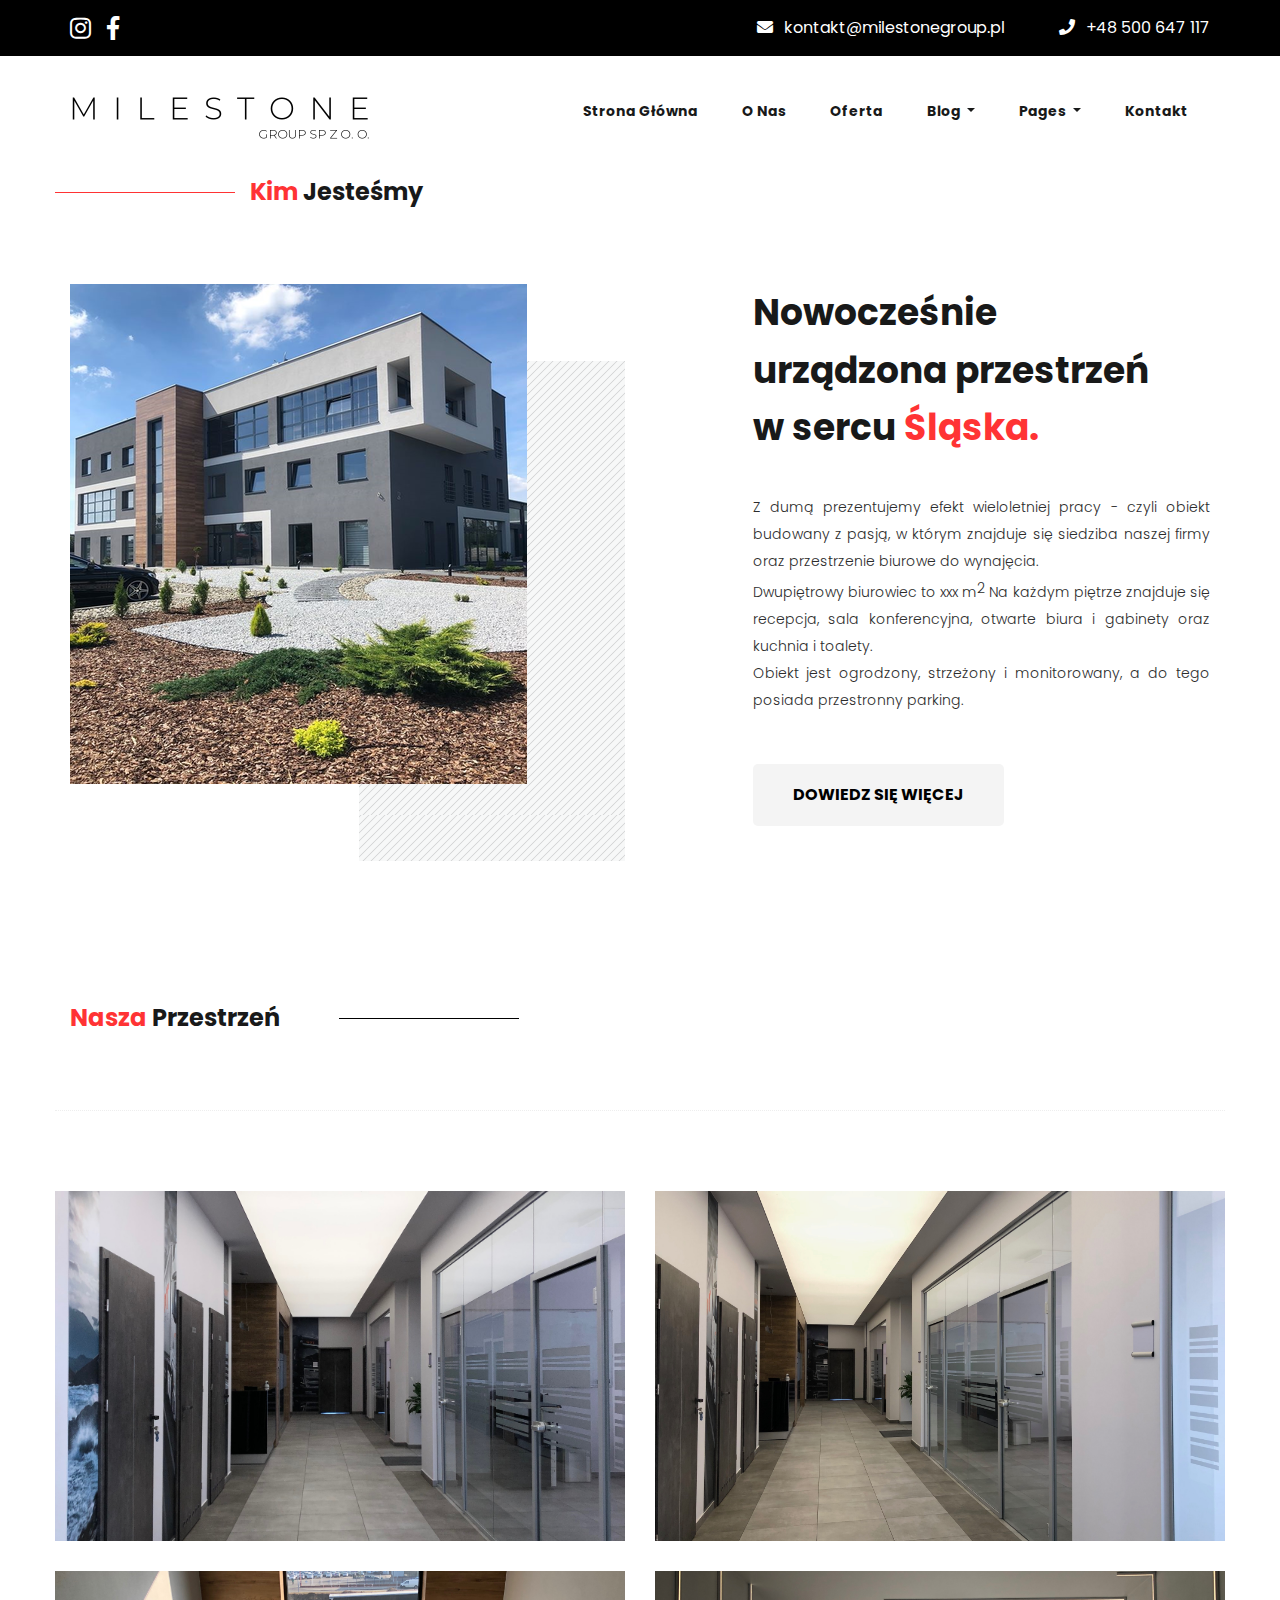
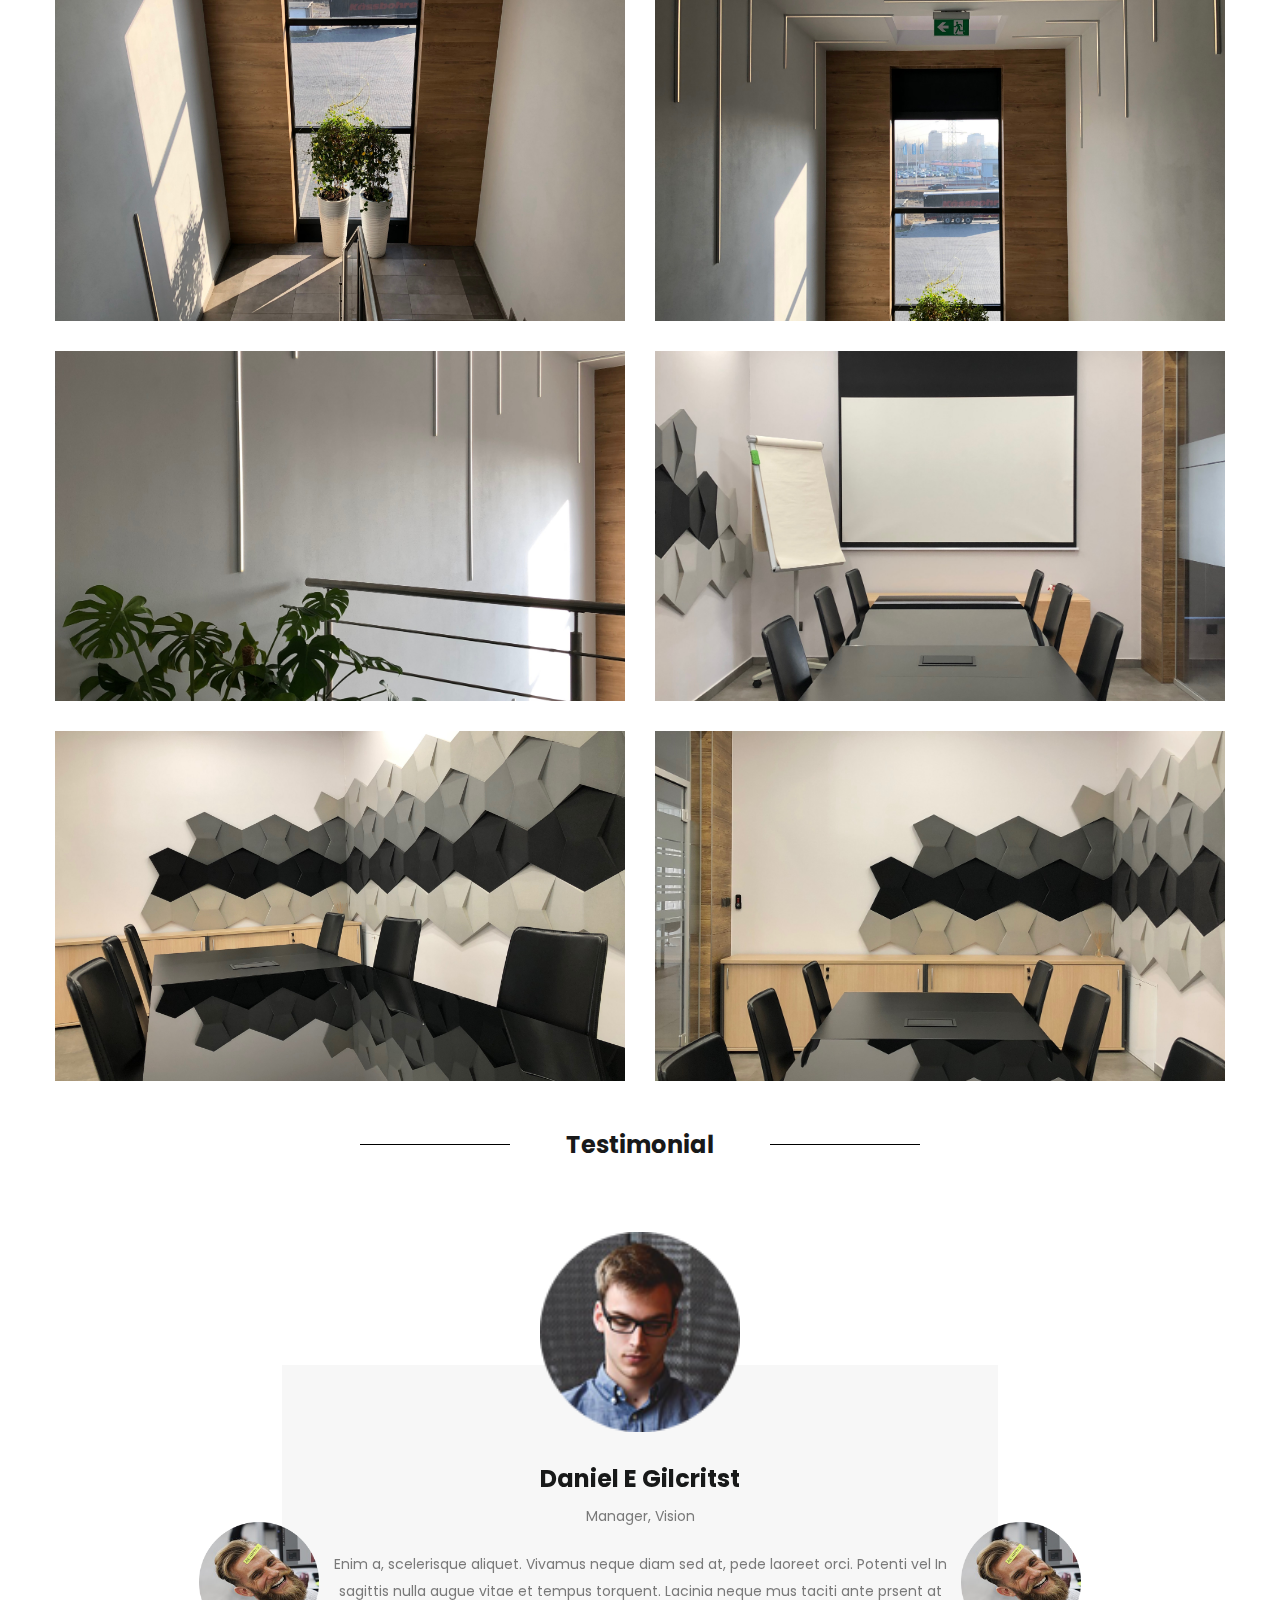
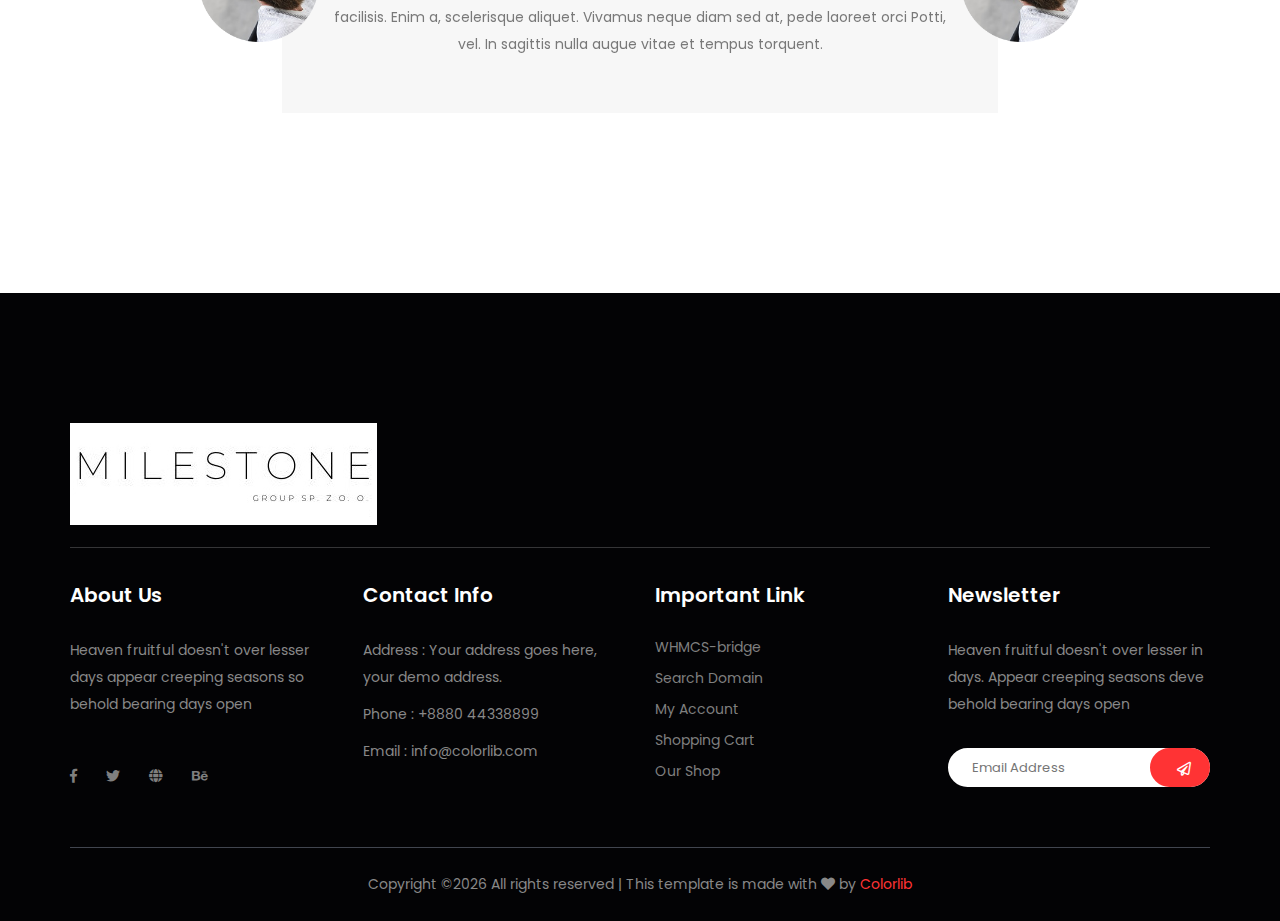
==== commit a8065aec: "male zmiany 2-logo" ====
--- a/about.html
+++ b/about.html
@@ -59,7 +59,7 @@
       <div class="row">
          <div class="col-lg-12">
             <nav class="navbar navbar-expand-lg navbar-light">
-               <a class="navbar-brand" href="index.html"> <img src="img/logo.png" alt="logo"> </a>
+               <a class="navbar-brand" href="index.html"> <img src="img/logo.png" alt="logo" style="width: 300px;""> </a>
                <button class="navbar-toggler" type="button" data-toggle="collapse" data-target="#navbarNav"
                   aria-controls="navbarNav" aria-expanded="false" aria-label="Toggle navigation">
                   <span class="navbar-toggler-icon"></span>
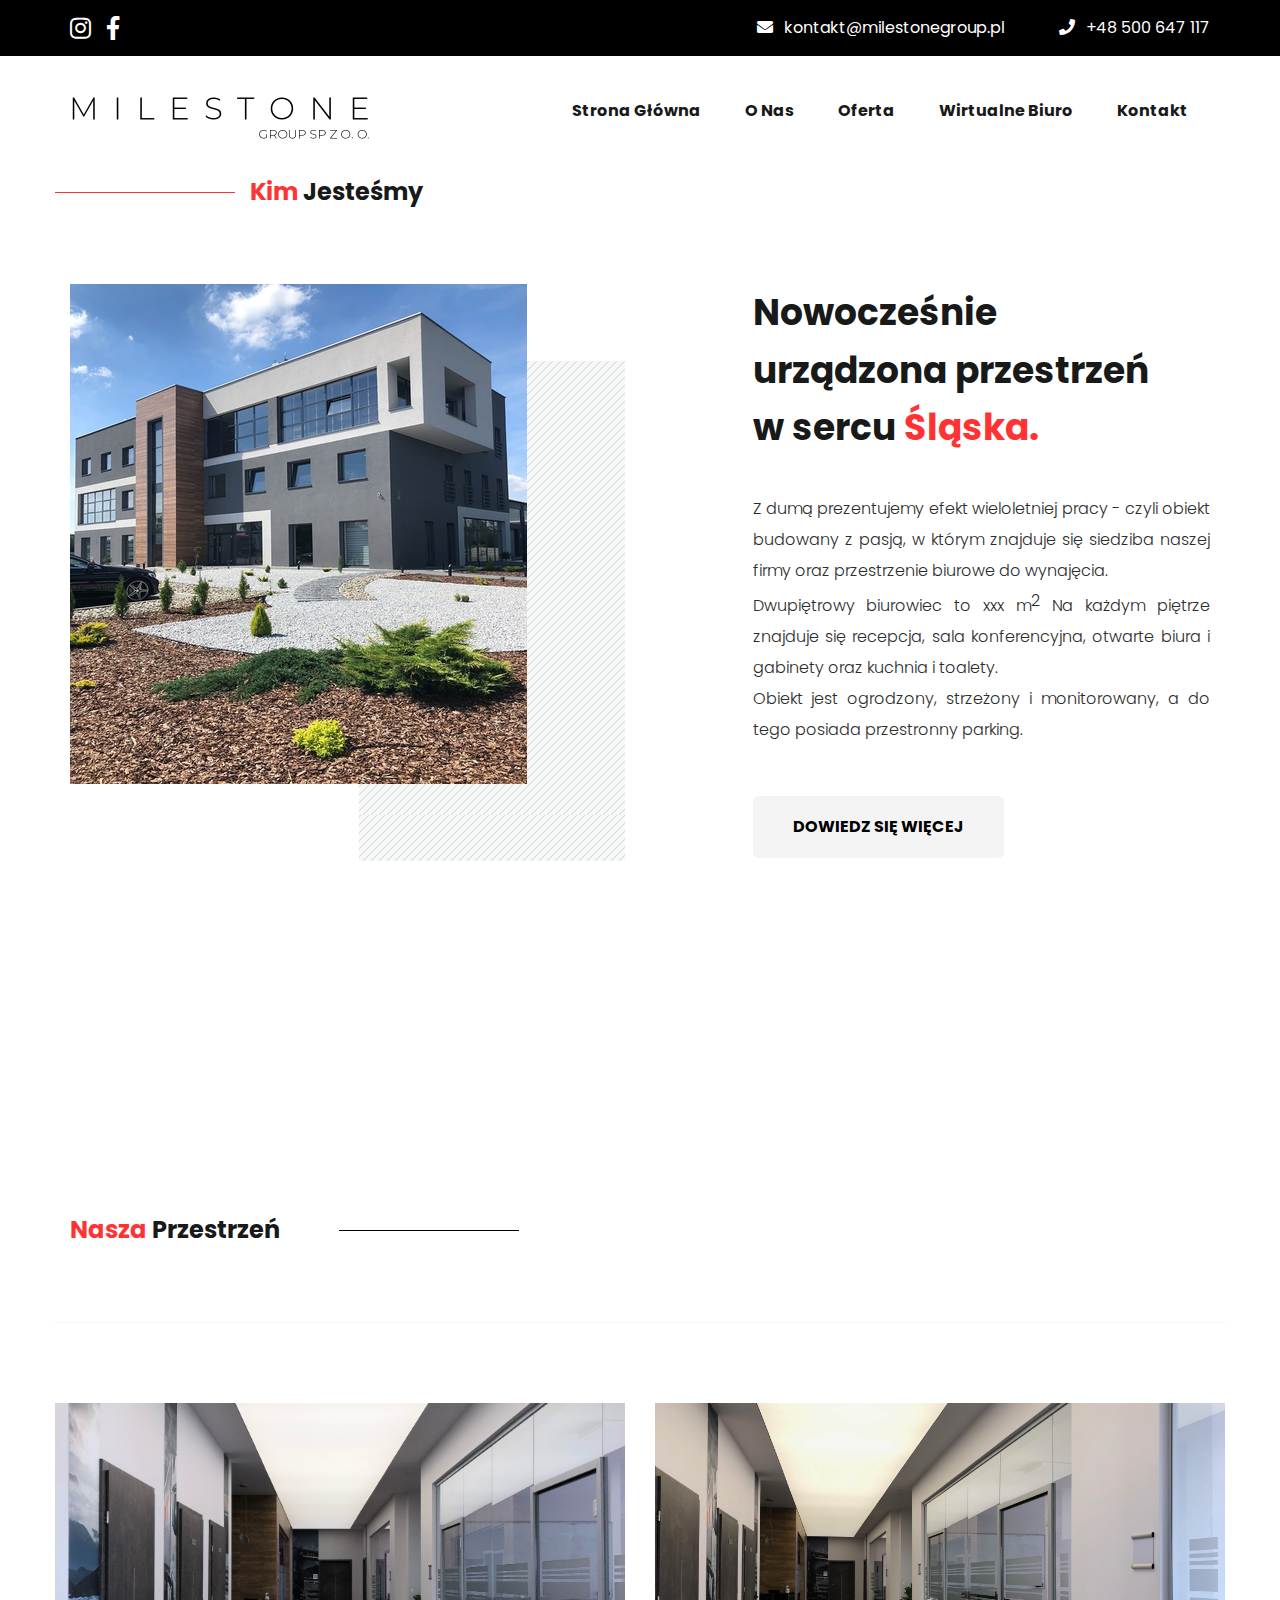
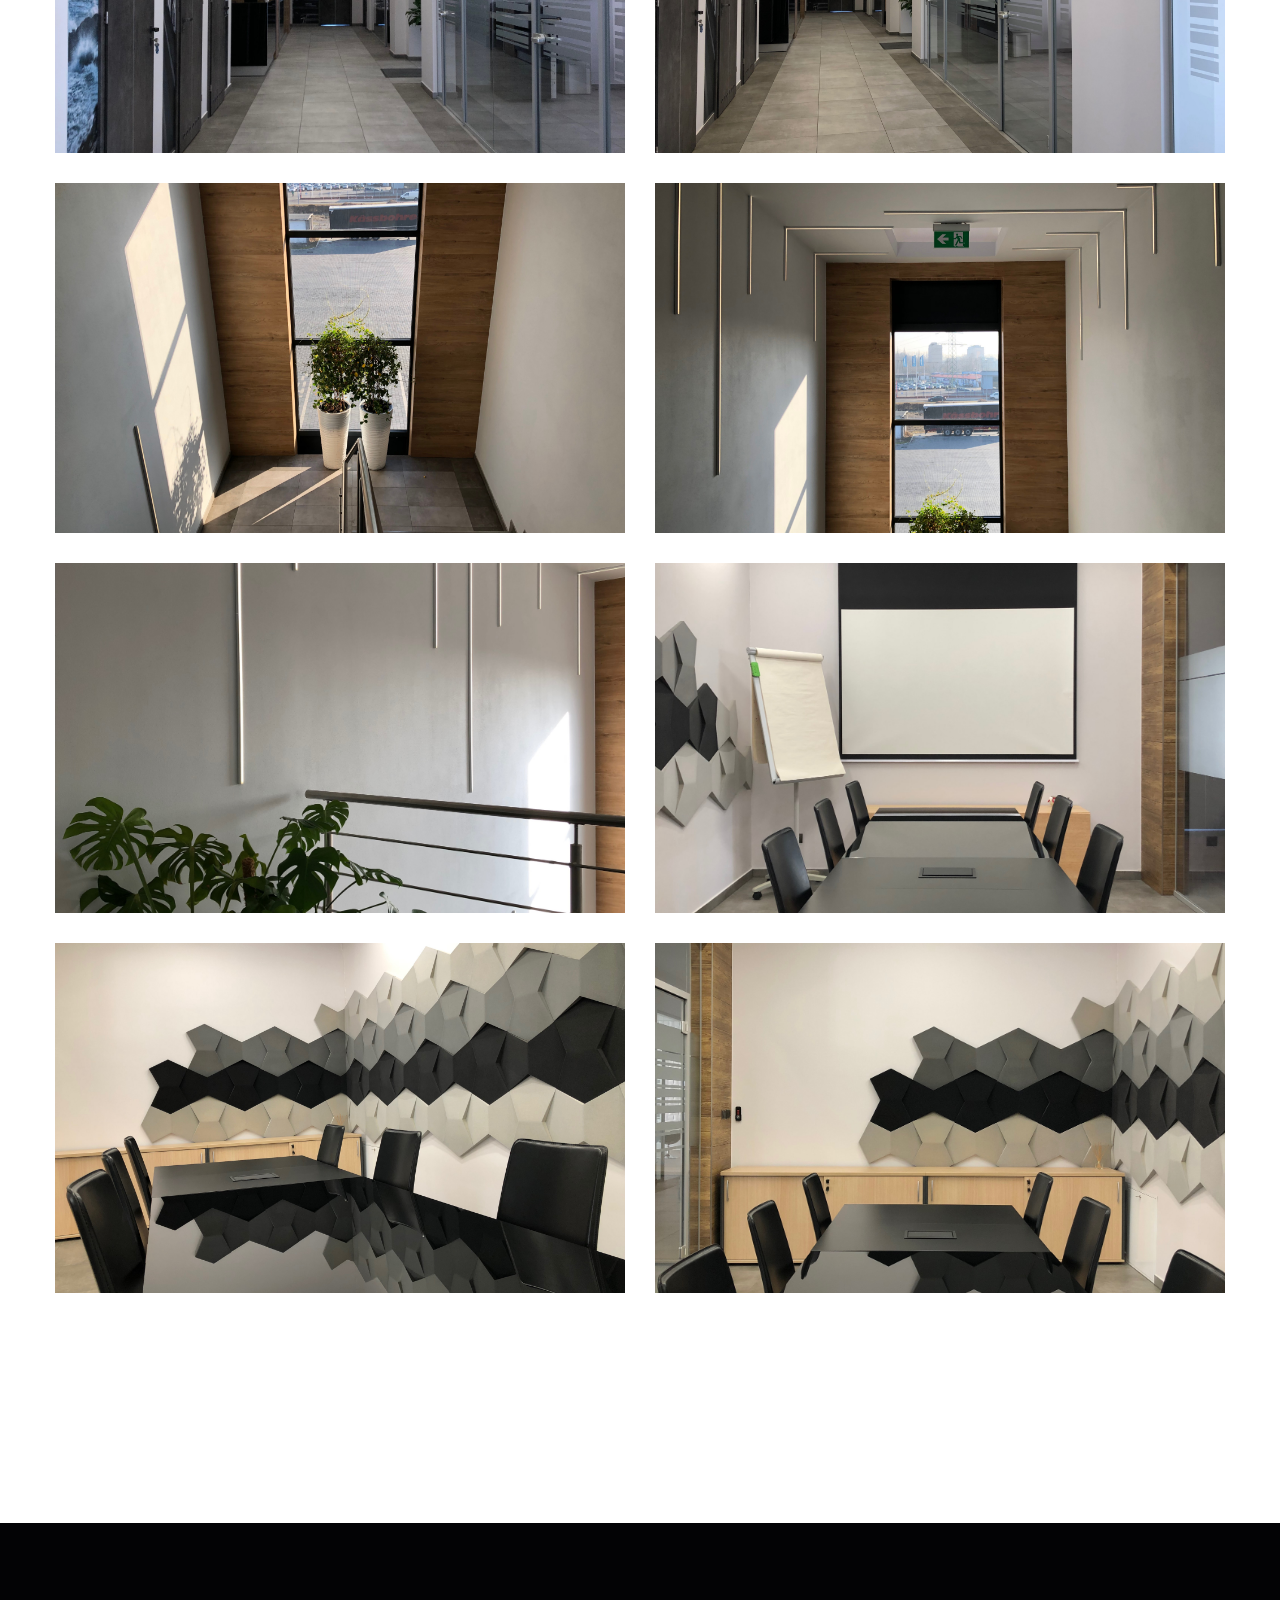
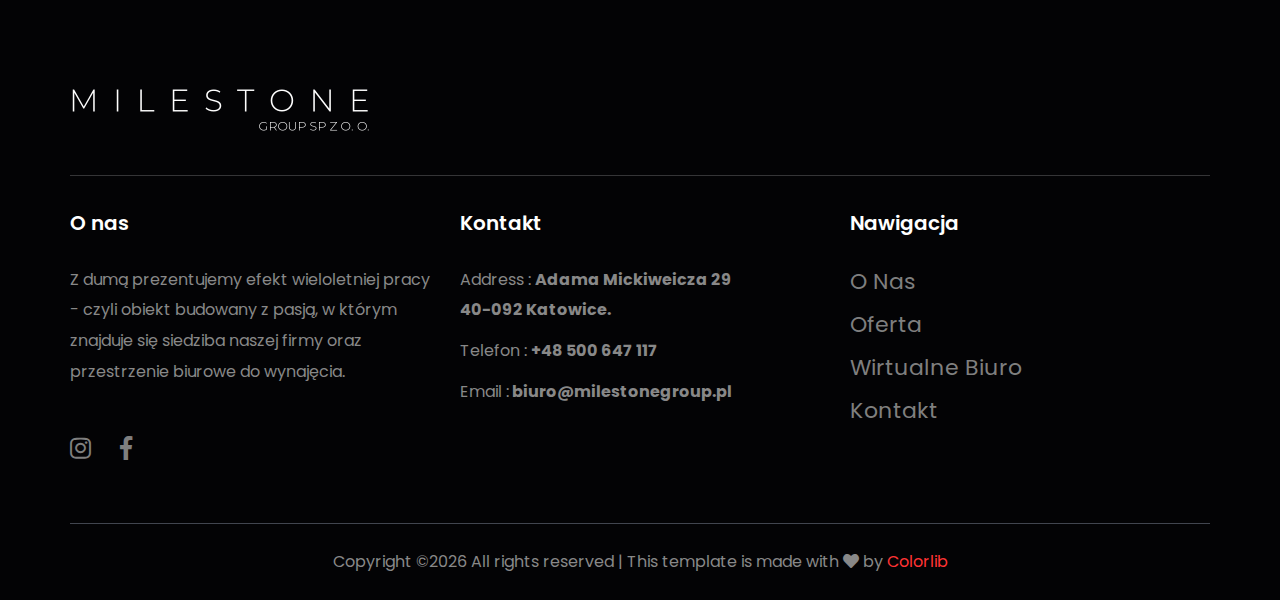
==== commit 73434450: "Na kompie 90%" ====
--- a/about.html
+++ b/about.html
@@ -30,82 +30,64 @@
 <body>
    <!--::menu part start::-->
    <header class="main_menu home_menu">
-     <div class="header-top_area">
-     <div class="container">
-         <div class="row">
-             <div class="col-xl-6 col-md-6 ">
-                 <div class="social_media_links mt-3">
-                     <a target="_blank" href="https://www.instagram.com/opt.automotive/">
-                        <i class="fab fa-instagram" style="font-size:24px;color:white"></i>
-                     </a>
-
-                     <a target="_blank" href="https://www.facebook.com/biuro.myslowice">
-                         <i class="fab fa-facebook-f" style="font-size:24px;color:white"></i>
-                     </a>
-                 </div>
-             </div>
-             <div class="col-xl-6 col-md-6">
-                 <div class="short_contact_list my-3">
-                     <ul>
-                         <li><a href="#"> <i class="fa fa-envelope"></i> kontakt@milestonegroup.pl </a></li>
-                         <li><a href="#"> <i class="fa fa-phone"></i> +48 500 647 117 </a></li>
+    <div class="header-top_area">
+    <div class="container">
+        <div class="row">
+            <div class="col-xl-6 col-md-6 ">
+                <div class="social_media_links mt-3">
+                    <a target="_blank" href="https://www.instagram.com/opt.automotive/">
+                       <i class="fab fa-instagram" style="font-size:24px;color:white"></i>
+                    </a>
+
+                    <a target="_blank" href="https://www.facebook.com/biuro.myslowice">
+                        <i class="fab fa-facebook-f" style="font-size:24px;color:white"></i>
+                    </a>
+                </div>
+            </div>
+            <div class="col-xl-6 col-md-6">
+                <div class="short_contact_list my-3">
+                    <ul>
+                        <li><a href="mailto:kontakt@milestonegroup.pl"> <i class="fa fa-envelope"></i> kontakt@milestonegroup.pl </a></li>
+                        <li><a href="tel:+48 500 647 117"> <i class="fa fa-phone"></i> +48 500 647 117 </a></li>
+                    </ul>
+                </div>
+            </div>
+        </div>
+    </div>
+   </div>
+      <div class="container">
+         <div class="row">
+            <div class="col-lg-12">
+               <nav class="navbar navbar-expand-lg navbar-light">
+                  <a class="navbar-brand" href="index.html"> <img src="img/logo.png" alt="logo" style="width: 300px;"> </a>
+                  <button class="navbar-toggler" type="button" data-toggle="collapse" data-target="#navbarNav"
+                     aria-controls="navbarNav" aria-expanded="false" aria-label="Toggle navigation">
+                     <span class="navbar-toggler-icon"></span>
+                  </button>
+                  <div class="collapse navbar-collapse main-menu-item" id="navbarNav">
+                     <ul class="navbar-nav">
+                        <li class="nav-item active">
+                           <a class="nav-link" href="index.html">Strona Główna</a>
+                        </li>
+                        <li class="nav-item">
+                           <a class="nav-link" href="about.html">O nas</a>
+                        </li>
+                        <li class="nav-item">
+                           <a class="nav-link" href="services.html">Oferta</a>
+                        </li>
+                        <li class="nav-item">
+                          <a class="dropdown-item" href="blog.html">Wirtualne Biuro</a>
+                          </li>
+                        <li class="nav-item">
+                           <a class="nav-link" href="contact.html">Kontakt</a>
+                        </li>
                      </ul>
-                 </div>
-             </div>
-         </div>
-     </div>
- </div>
-   <div class="container">
-      <div class="row">
-         <div class="col-lg-12">
-            <nav class="navbar navbar-expand-lg navbar-light">
-               <a class="navbar-brand" href="index.html"> <img src="img/logo.png" alt="logo" style="width: 300px;""> </a>
-               <button class="navbar-toggler" type="button" data-toggle="collapse" data-target="#navbarNav"
-                  aria-controls="navbarNav" aria-expanded="false" aria-label="Toggle navigation">
-                  <span class="navbar-toggler-icon"></span>
-               </button>
-               <div class="collapse navbar-collapse main-menu-item" id="navbarNav">
-                  <ul class="navbar-nav">
-                     <li class="nav-item active">
-                        <a class="nav-link" href="index.html">Strona Główna</a>
-                     </li>
-                     <li class="nav-item">
-                        <a class="nav-link" href="about.html">O nas</a>
-                     </li>
-                     <li class="nav-item">
-                        <a class="nav-link" href="services.html">Oferta</a>
-                     </li>
-                     <li class="nav-item dropdown">
-                        <a class="nav-link dropdown-toggle" href="#" id="navbarDropdown" role="button"
-                           data-toggle="dropdown" aria-haspopup="true" aria-expanded="false">
-                           blog
-                        </a>
-                        <div class="dropdown-menu" aria-labelledby="navbarDropdown">
-                           <a class="dropdown-item" href="blog.html">blog</a>
-                           <a class="dropdown-item" href="single-blog.html">Single blog</a>
-                        </div>
-                     </li>
-                     <li class="nav-item dropdown">
-                        <a class="nav-link dropdown-toggle" href="#" id="navbarDropdown" role="button"
-                           data-toggle="dropdown" aria-haspopup="true" aria-expanded="false">
-                           pages
-                        </a>
-                        <div class="dropdown-menu" aria-labelledby="navbarDropdown">
-                           <a class="dropdown-item" href="project.html">Project</a>
-                           <a class="dropdown-item" href="apartment.html">Apartment</a>
-                           <a class="dropdown-item" href="elements.html">Elements</a>
-                        </div>
-                     </li>
-                     <li class="nav-item">
-                        <a class="nav-link" href="contact.html">Kontakt</a>
-                     </li>
-                  </ul>
-               </div>
-            </nav>
+                  </div>
+               </nav>
+            </div>
          </div>
       </div>
-   </div>
-</header>
+   </header>
 <!--::menu part end::-->
 
 <!--::banner part start::-->
@@ -157,7 +139,7 @@
    <!--::team part end::-->
 
    <!--::team part end::-->
-   <section class="project_gallery">
+   <section class="project_gallery section-padding">
       <div class="container">
          <div class="row">
             <div class="col-lg-12">
@@ -280,151 +262,45 @@
    </section>
    <!--::team part end::-->
 
-
-   <!--::review_part start::-->
-   <section class="review_part padding_bottom">
-      <div class="container-fluid">
-         <div class="row justify-content-center">
-            <div class="col-xl-6 col-sm-6">
-               <div class="section_tittle text-center">
-                  <h2>Testimonial</h2>
-               </div>
-            </div>
-         </div>
-         <div class="row justify-content-center">
-            <div class="col-lg-11 col-sm-8">
-               <!-- THUMBNAILS -->
-               <div class="slider-nav-thumbnails">
-                  <div class="slider-thumbnails">
-                     <img src="img/client/client_1.png" alt="slideimg" class="image">
-                  </div>
-                  <div class="slider-thumbnails">
-                     <img src="img/client/client_2.png" alt="slideimg" class="image">
-                  </div>
-                  <div class="slider-thumbnails">
-                     <img src="img/client/client_3.png" alt="slideimg" class="image">
-                  </div>
-                  <div class="slider-thumbnails">
-                     <img src="img/client/client_2.png" alt="slideimg" class="image">
-                  </div>
-               </div>
-            </div>
-            <div class="col-lg-7 col-sm-10">
-               <!-- MAIN SLIDES -->
-               <div class="slider">
-                  <div data-index="1">
-                     <div class="client_review_text text-center">
-                        <h3>Daniel E Gilcritst</h3>
-                        <h5>Manager, Vision</h5>
-                        <p>Enim a, scelerisque aliquet. Vivamus neque diam sed at, pede laoreet orci.
-                           Potenti vel In sagittis nulla augue vitae et tempus torquent. Lacinia neque
-                           mus taciti ante prsent at facilisis. Enim a, scelerisque aliquet. Vivamus neque
-                           diam sed at, pede laoreet orci Potti, vel. In sagittis nulla augue vitae et
-                           tempus torquent. </p>
-                     </div>
-                  </div>
-                  <div data-index="2">
-                     <div class="client_review_text text-center">
-                        <h3>Daniel E Gilcritst</h3>
-                        <h5>Manager, Vision</h5>
-                        <p> Vivamus neque diam sed at, pede laoreet orci. Potenti
-                           vel In sagittis nulla augue vitae et tempus torquent. Lacinia neque mus taciti
-                           ante prsent at facilisis. Enim a, scelerisque aliquet. Vivamus neque diam sed at,
-                           pede laoreet orci Potti, vel. In sagittis nulla augue vitae et tempus torquent. Enim a,
-                           scelerisque aliquet. </p>
-                     </div>
-                  </div>
-                  <div data-index="3">
-                     <div class="client_review_text text-center">
-                        <h3>Daniel E Gilcritst</h3>
-                        <h5>Manager, Vision</h5>
-                        <p>Enim a, scelerisque aliquet. Vivamus neque diam sed at, pede laoreet orci. Potenti
-                           vel In sagittis nulla augue vitae et tempus torquent. Lacinia neque mus taciti
-                           ante prsent at facilisis. Enim a, scelerisque aliquet. Vivamus neque diam sed at,
-                           pede laoreet orci Potti, vel. In sagittis nulla augue vitae et tempus torquent. </p>
-                     </div>
-                  </div>
-                  <div data-index="4">
-                     <div class="client_review_text text-center">
-                        <h3>Daniel E Gilcritst</h3>
-                        <h5>Manager, Vision</h5>
-                        <p>Vivamus neque diam sed at, pede laoreet orci. Potenti
-                           vel In sagittis nulla augue vitae et tempus torquent. Lacinia neque mus taciti
-                           ante prsent at facilisis. Enim a, scelerisque aliquet. Vivamus neque diam sed at,
-                           pede laoreet orci Potti, vel. In sagittis nulla augue vitae et tempus torquent Enim a,
-                           scelerisque aliquet. </p>
-                     </div>
-                  </div>
-               </div>
-            </div>
-         </div>
-      </div>
-   </section>
-   <!--::review_part end::-->
-
    <!--::footer_part start::-->
    <footer class="footer_part">
       <div class="container">
          <div class="row">
             <div class="col-lg-12">
                <div class="footer_logo">
-                  <a href="index.html" class="footer_logo_iner"> <img src="img/footer_logo.png" alt="#"> </a>
-               </div>
-            </div>
-
-            <div class="col-sm-6 col-lg-3">
+                     <a href="index.html" class="footer_logo_iner"> <img src="img/footer_logo.png" alt="#" style="width: 300px;"> </a>
+               </div>
+            </div>
+            <div class="col-sm-6 col-lg-4">
                <div class="single_footer_part">
-                  <h4>About Us</h4>
-                  <p>Heaven fruitful doesn't over lesser days appear creeping seasons so behold bearing days open</p>
+                  <h4>O nas</h4>
+                  <p class="justify-text">Z dumą prezentujemy efekt wieloletniej pracy - czyli obiekt budowany z pasją, w którym znajduje się siedziba naszej firmy oraz przestrzenie biurowe do wynajęcia.</p>
                   <div class="footer_icon social_icon">
                      <ul class="list-unstyled">
-                        <li><a href="#" class="single_social_icon"><i class="fab fa-facebook-f"></i></a></li>
-                        <li><a href="#" class="single_social_icon"><i class="fab fa-twitter"></i></a></li>
-                        <li><a href="#" class="single_social_icon"><i class="fas fa-globe"></i></a></li>
-                        <li><a href="#" class="single_social_icon"><i class="fab fa-behance"></i></a></li>
+                       <li><a target="=_blank" href="https://www.instagram.com/opt.automotive/" class="single_social_icon"><i class="fab fa-instagram" style="font-size:24px"></i></a></li>
+                        <li><a target="_blank" href="https://www.facebook.com/biuro.myslowice" class="single_social_icon"><i class="fab fa-facebook-f" style="font-size:24px"></i></a></li>
                      </ul>
                   </div>
                </div>
             </div>
-            <div class="col-sm-6 col-lg-3">
+            <div class="col-sm-6 col-lg-4">
                <div class="single_footer_part">
-                  <h4>Contact Info</h4>
-                  <p>Address : Your address goes
-                     here, your demo address.</p>
-                  <p>Phone : +8880 44338899</p>
-                  <p>Email : info@colorlib.com</p>
-               </div>
-            </div>
-            <div class="col-sm-6 col-lg-3">
+                  <h4>Kontakt</h4>
+                  <p>Address : <span class="font-weight-bold">Adama Mickiweicza 29
+                      <br>40-092 Katowice.<span></p>
+                  <p>Telefon : <span class="font-weight-bold">+48 500 647 117<span></p>
+                  <p>Email :<span class="font-weight-bold"> biuro@milestonegroup.pl<span></p>
+               </div>
+            </div>
+            <div class="col-sm-6 col-lg-4">
                <div class="single_footer_part">
-                  <h4>Important Link</h4>
-                  <ul class="list-unstyled">
-                     <li><a href=""> WHMCS-bridge</a></li>
-                     <li><a href="">Search Domain</a></li>
-                     <li><a href="">My Account</a></li>
-                     <li><a href="">Shopping Cart</a></li>
-                     <li><a href="">Our Shop</a></li>
+                  <h4>Nawigacja</h4>
+                  <ul class="list-unstyled" style="font-size:22px">
+                     <li><a href="about.html">O Nas</a></li>
+                     <li><a href="services.html">Oferta</a></li>
+                     <li><a href="blog.html">Wirtualne Biuro</a></li>
+                     <li><a href="contact.html">Kontakt</a></li>
                   </ul>
-               </div>
-            </div>
-            <div class="col-sm-6 col-lg-3">
-               <div class="single_footer_part">
-                  <h4>Newsletter</h4>
-                  <p>Heaven fruitful doesn't over lesser in days. Appear creeping seasons deve behold bearing days open
-                  </p>
-                  <div id="mc_embed_signup">
-                     <form target="_blank"
-                        action="https://spondonit.us12.list-manage.com/subscribe/post?u=1462626880ade1ac87bd9c93a&amp;id=92a4423d01"
-                        method="get" class="subscribe_form relative mail_part" required>
-                        <input type="email" name="email" id="newsletter-form-email" placeholder="Email Address"
-                           class="placeholder hide-on-focus" onfocus="this.placeholder = ''" onblur="this.placeholder = ' Email Address '"
-                           required="" type="email">
-                        <button type="submit" name="submit" id="newsletter-submit"
-                           class="email_icon newsletter-submit button-contactForm"><i
-                              class="far fa-paper-plane"></i></button>
-                        <div class="mt-10 info"></div>
-                     </form>
-                  </div>
                </div>
             </div>
          </div>
--- a/css/style.css
+++ b/css/style.css
@@ -168,7 +168,7 @@
   color: #2c2c2c;
   font-family: "Poppins", sans-serif;
   line-height: 1.625;
-  font-size: 14px;
+  font-size: 16px;
   margin-bottom: 0px;
 }
 
@@ -492,7 +492,7 @@
 /* line 39, ../../01 cl html template/New folder/May 2019/178 Real Estate/Real Estate Html/sass/_menu.scss */
 .main_menu .navbar .main-menu-item .navbar-nav a {
   padding: 39.5px 22px;
-  font-size: 14px;
+  font-size: 16px;
   color: #181919;
   text-transform: capitalize;
   font-weight: 700;
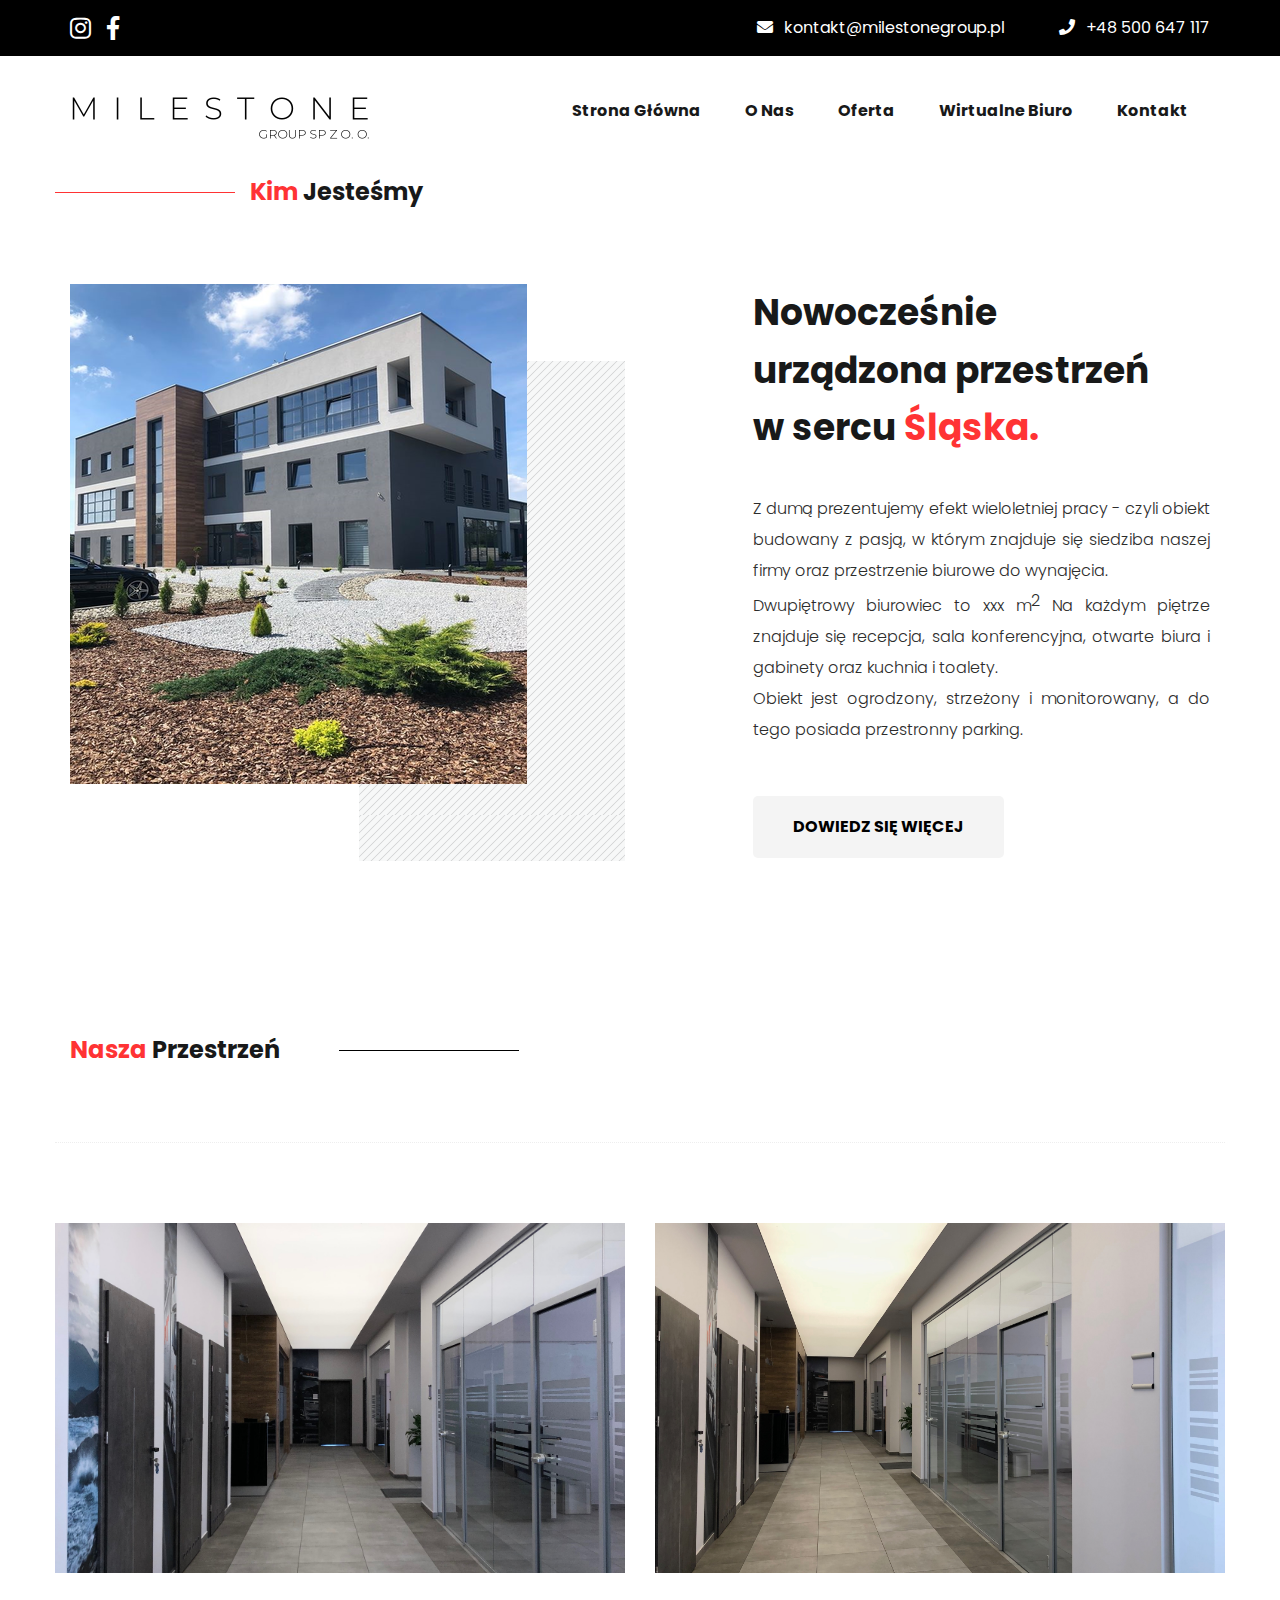
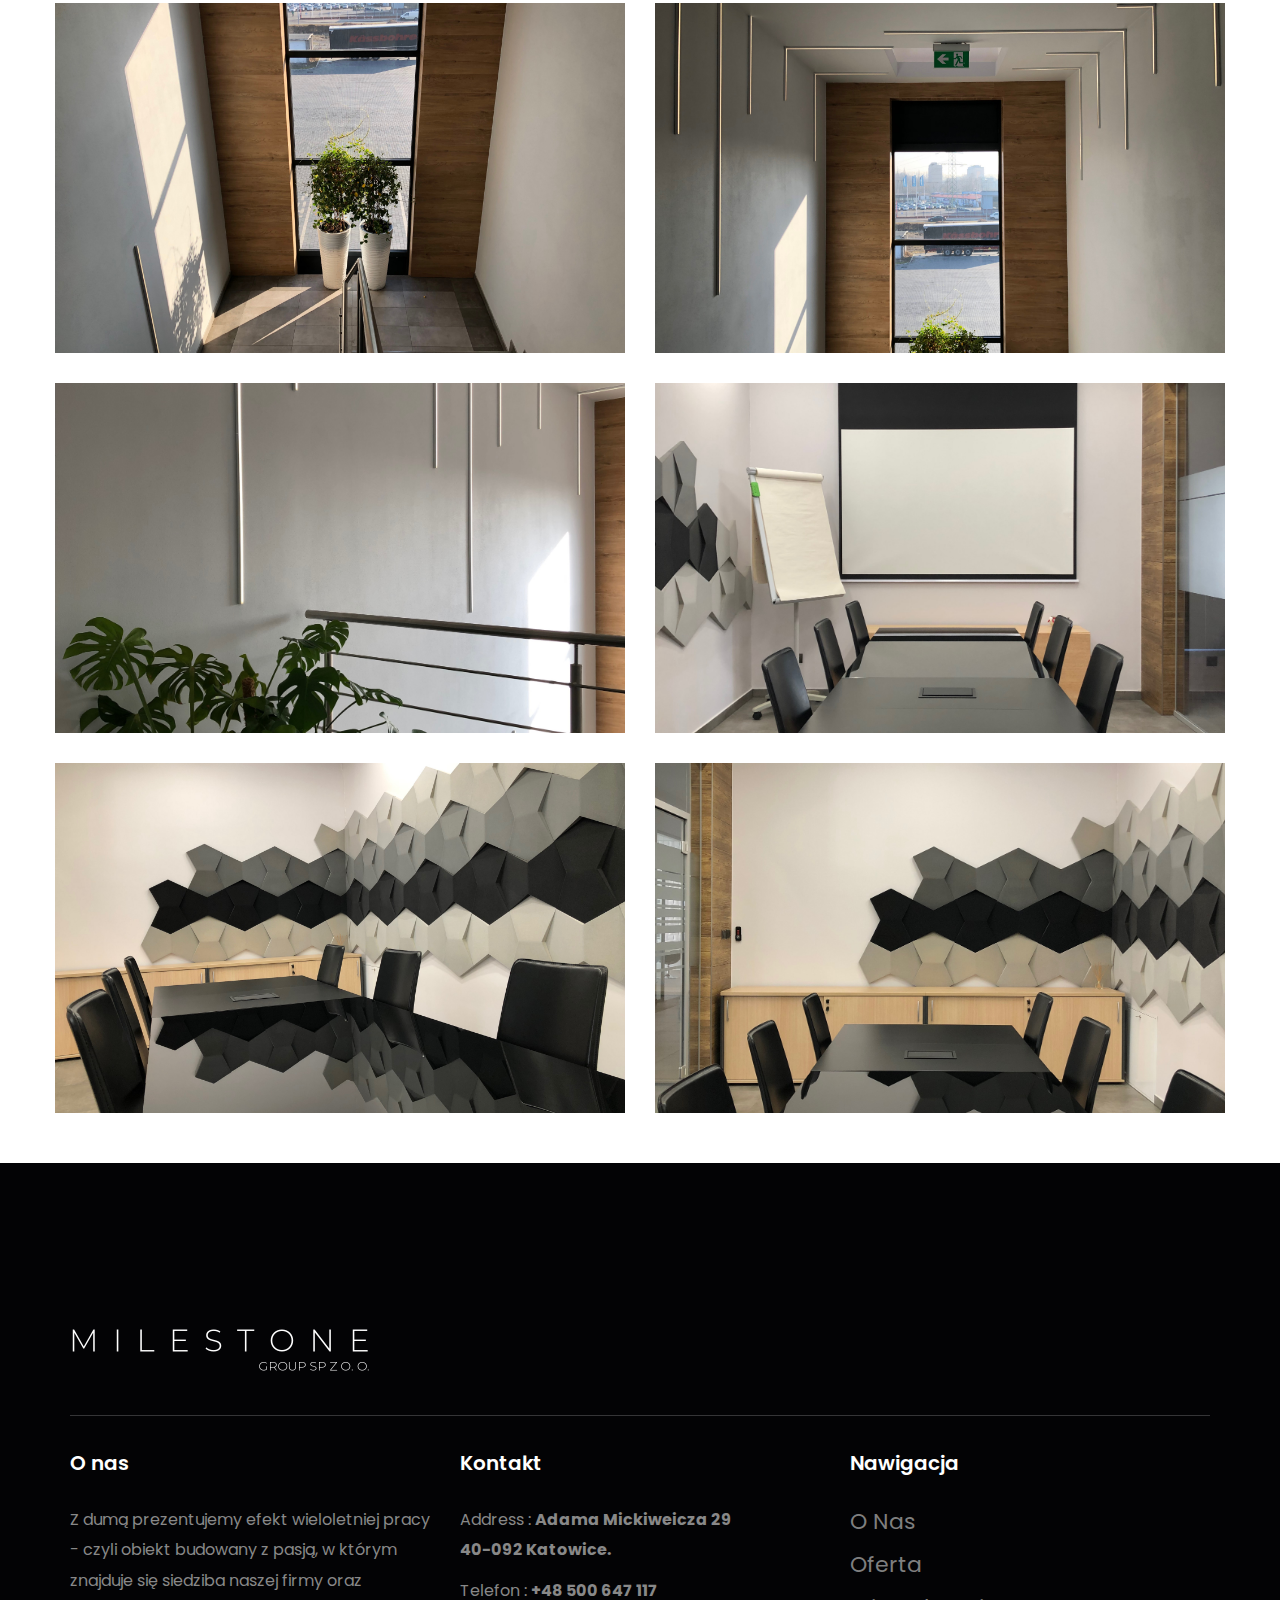
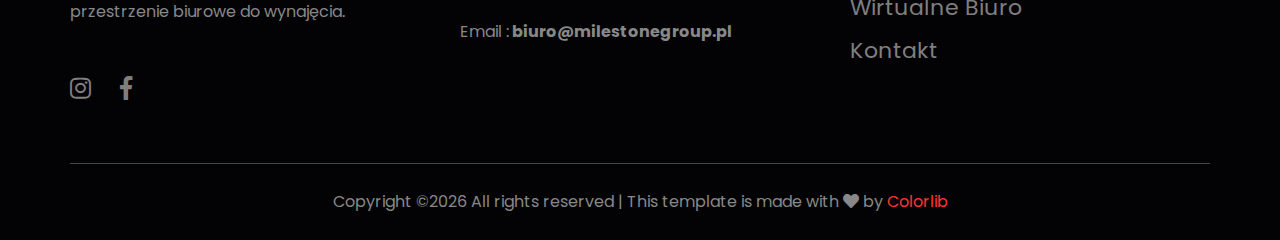
==== commit df92586d: "zmianaTelefon4" ====
--- a/about.html
+++ b/about.html
@@ -139,7 +139,7 @@
    <!--::team part end::-->
 
    <!--::team part end::-->
-   <section class="project_gallery section-padding">
+   <section class="project_gallery section-padding2">
       <div class="container">
          <div class="row">
             <div class="col-lg-12">
--- a/css/style.css
+++ b/css/style.css
@@ -29,6 +29,24 @@
 }
 
 /* line 21, ../../01 cl html template/New folder/May 2019/178 Real Estate/Real Estate Html/sass/_common.scss */
+
+@media only screen and (min-width: 992px) and (max-width: 1200px) {
+  /* line 21, ../../01 cl html template/New folder/May 2019/178 Real Estate/Real Estate Html/sass/_common.scss */
+  .section-padding2 {
+    padding-top: 45px;
+    padding-bottom: 180px
+
+  }
+}
+@media only screen and (min-width: 992px) and (max-width: 1200px) {
+  /* line 21, ../../01 cl html template/New folder/May 2019/178 Real Estate/Real Estate Html/sass/_common.scss */
+  .section-padding3 {
+    padding-top: 0px;
+    padding-bottom: 180px
+
+  }
+}
+
 .section-padding {
   padding: 180px 0px;
 }
@@ -36,28 +54,28 @@
 @media only screen and (min-width: 992px) and (max-width: 1200px) {
   /* line 21, ../../01 cl html template/New folder/May 2019/178 Real Estate/Real Estate Html/sass/_common.scss */
   .section-padding {
-    padding: 80px 0px;
+    padding: 180px 0px;
   }
 }
 
 @media only screen and (min-width: 768px) and (max-width: 991px) {
   /* line 21, ../../01 cl html template/New folder/May 2019/178 Real Estate/Real Estate Html/sass/_common.scss */
   .section-padding {
-    padding: 70px 0px;
+    padding: 180px 0px;
   }
 }
 
 @media (max-width: 576px) {
   /* line 21, ../../01 cl html template/New folder/May 2019/178 Real Estate/Real Estate Html/sass/_common.scss */
   .section-padding {
-    padding: 70px 0px;
+    padding: 180px 0px;
   }
 }
 
 @media only screen and (min-width: 576px) and (max-width: 767px) {
   /* line 21, ../../01 cl html template/New folder/May 2019/178 Real Estate/Real Estate Html/sass/_common.scss */
   .section-padding {
-    padding: 70px 0px;
+    padding: 180px 0px;
   }
 }
 
@@ -69,28 +87,28 @@
 @media only screen and (min-width: 992px) and (max-width: 1200px) {
   /* line 36, ../../01 cl html template/New folder/May 2019/178 Real Estate/Real Estate Html/sass/_common.scss */
   .padding_top {
-    padding-top: 80px;
+    padding-top: 180px;
   }
 }
 
 @media only screen and (min-width: 768px) and (max-width: 991px) {
   /* line 36, ../../01 cl html template/New folder/May 2019/178 Real Estate/Real Estate Html/sass/_common.scss */
   .padding_top {
-    padding-top: 70px;
+    padding-top: 180px;
   }
 }
 
 @media (max-width: 576px) {
   /* line 36, ../../01 cl html template/New folder/May 2019/178 Real Estate/Real Estate Html/sass/_common.scss */
   .padding_top {
-    padding-top: 70px;
+    padding-top: 180px;
   }
 }
 
 @media only screen and (min-width: 576px) and (max-width: 767px) {
   /* line 36, ../../01 cl html template/New folder/May 2019/178 Real Estate/Real Estate Html/sass/_common.scss */
   .padding_top {
-    padding-top: 70px;
+    padding-top: 180px;
   }
 }
 
@@ -102,28 +120,28 @@
 @media only screen and (min-width: 992px) and (max-width: 1200px) {
   /* line 51, ../../01 cl html template/New folder/May 2019/178 Real Estate/Real Estate Html/sass/_common.scss */
   .padding_bottom {
-    padding-bottom: 80px;
+    padding-bottom: 180px;
   }
 }
 
 @media only screen and (min-width: 768px) and (max-width: 991px) {
   /* line 51, ../../01 cl html template/New folder/May 2019/178 Real Estate/Real Estate Html/sass/_common.scss */
   .padding_bottom {
-    padding-bottom: 70px;
+    padding-bottom: 180px;
   }
 }
 
 @media (max-width: 576px) {
   /* line 51, ../../01 cl html template/New folder/May 2019/178 Real Estate/Real Estate Html/sass/_common.scss */
   .padding_bottom {
-    padding-bottom: 70px;
+    padding-bottom: 180px;
   }
 }
 
 @media only screen and (min-width: 576px) and (max-width: 767px) {
   /* line 51, ../../01 cl html template/New folder/May 2019/178 Real Estate/Real Estate Html/sass/_common.scss */
   .padding_bottom {
-    padding-bottom: 70px;
+    padding-bottom: 180px;
   }
 }
 
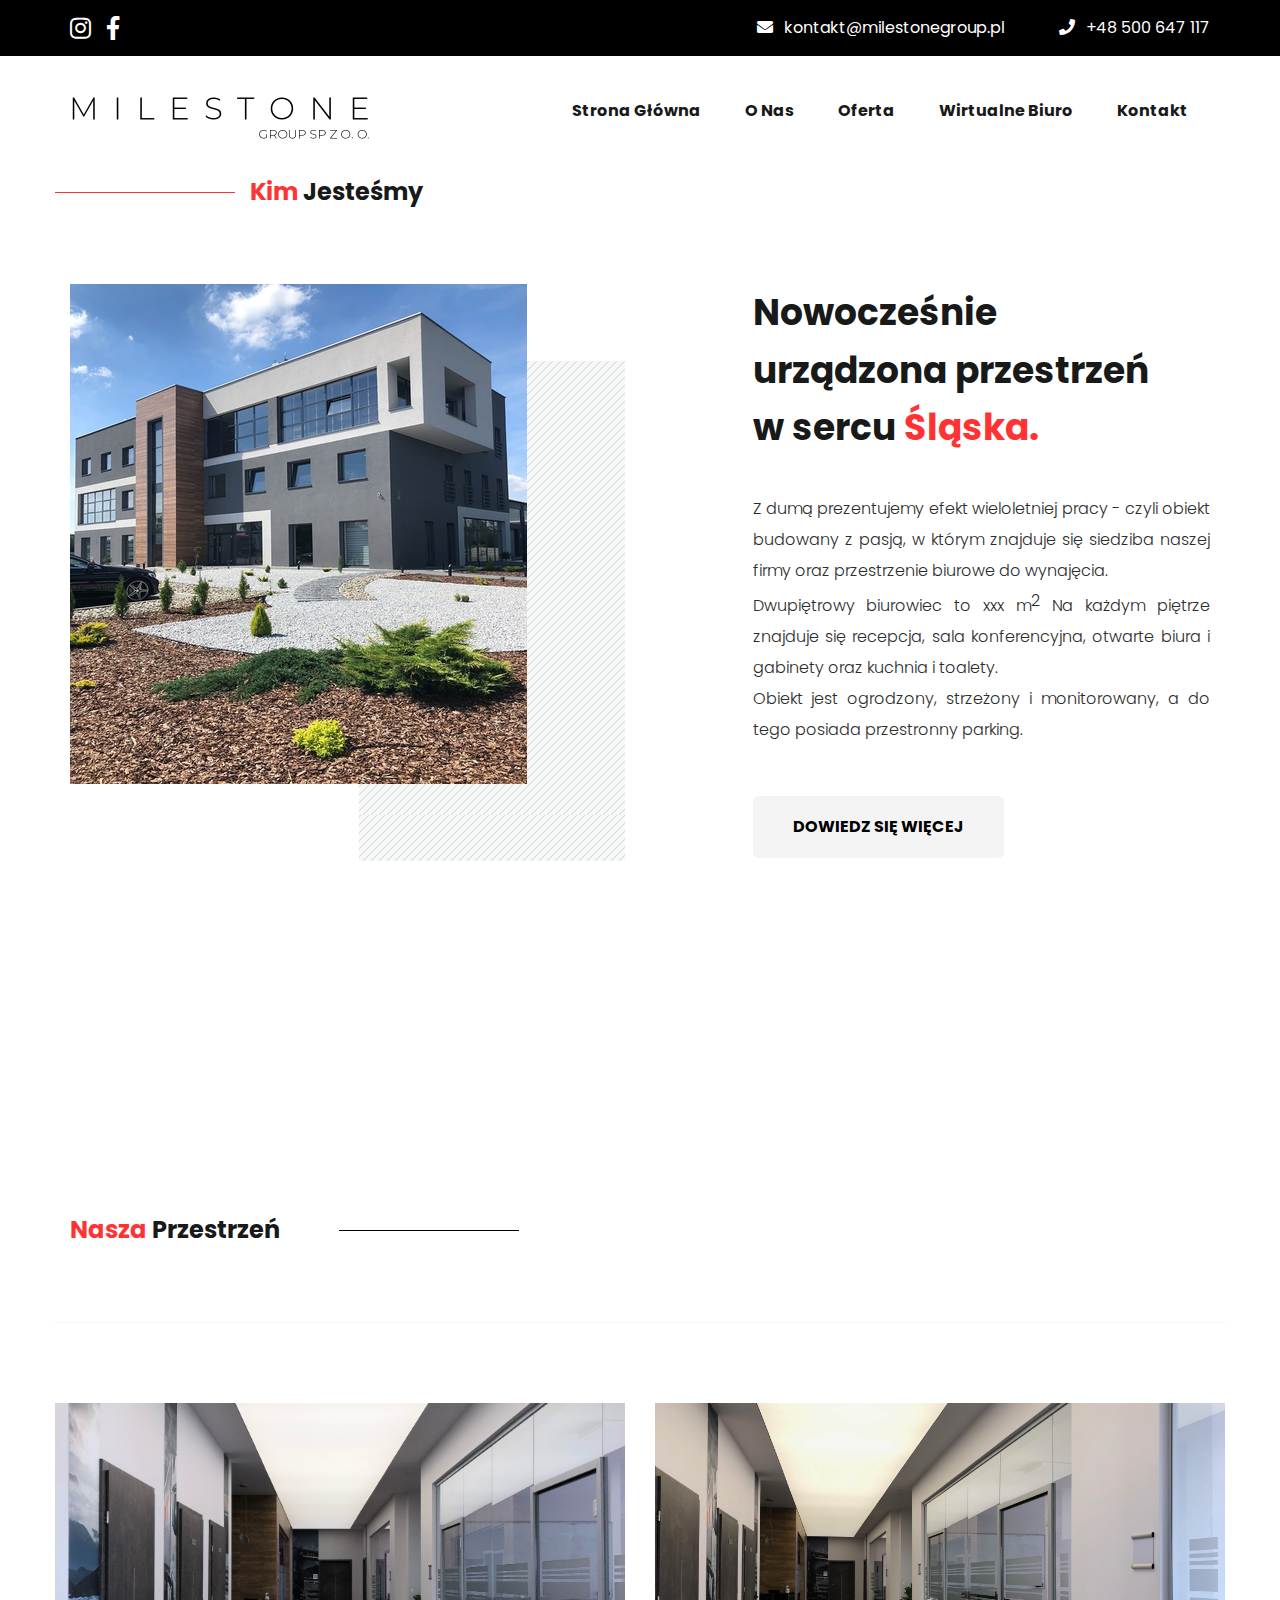
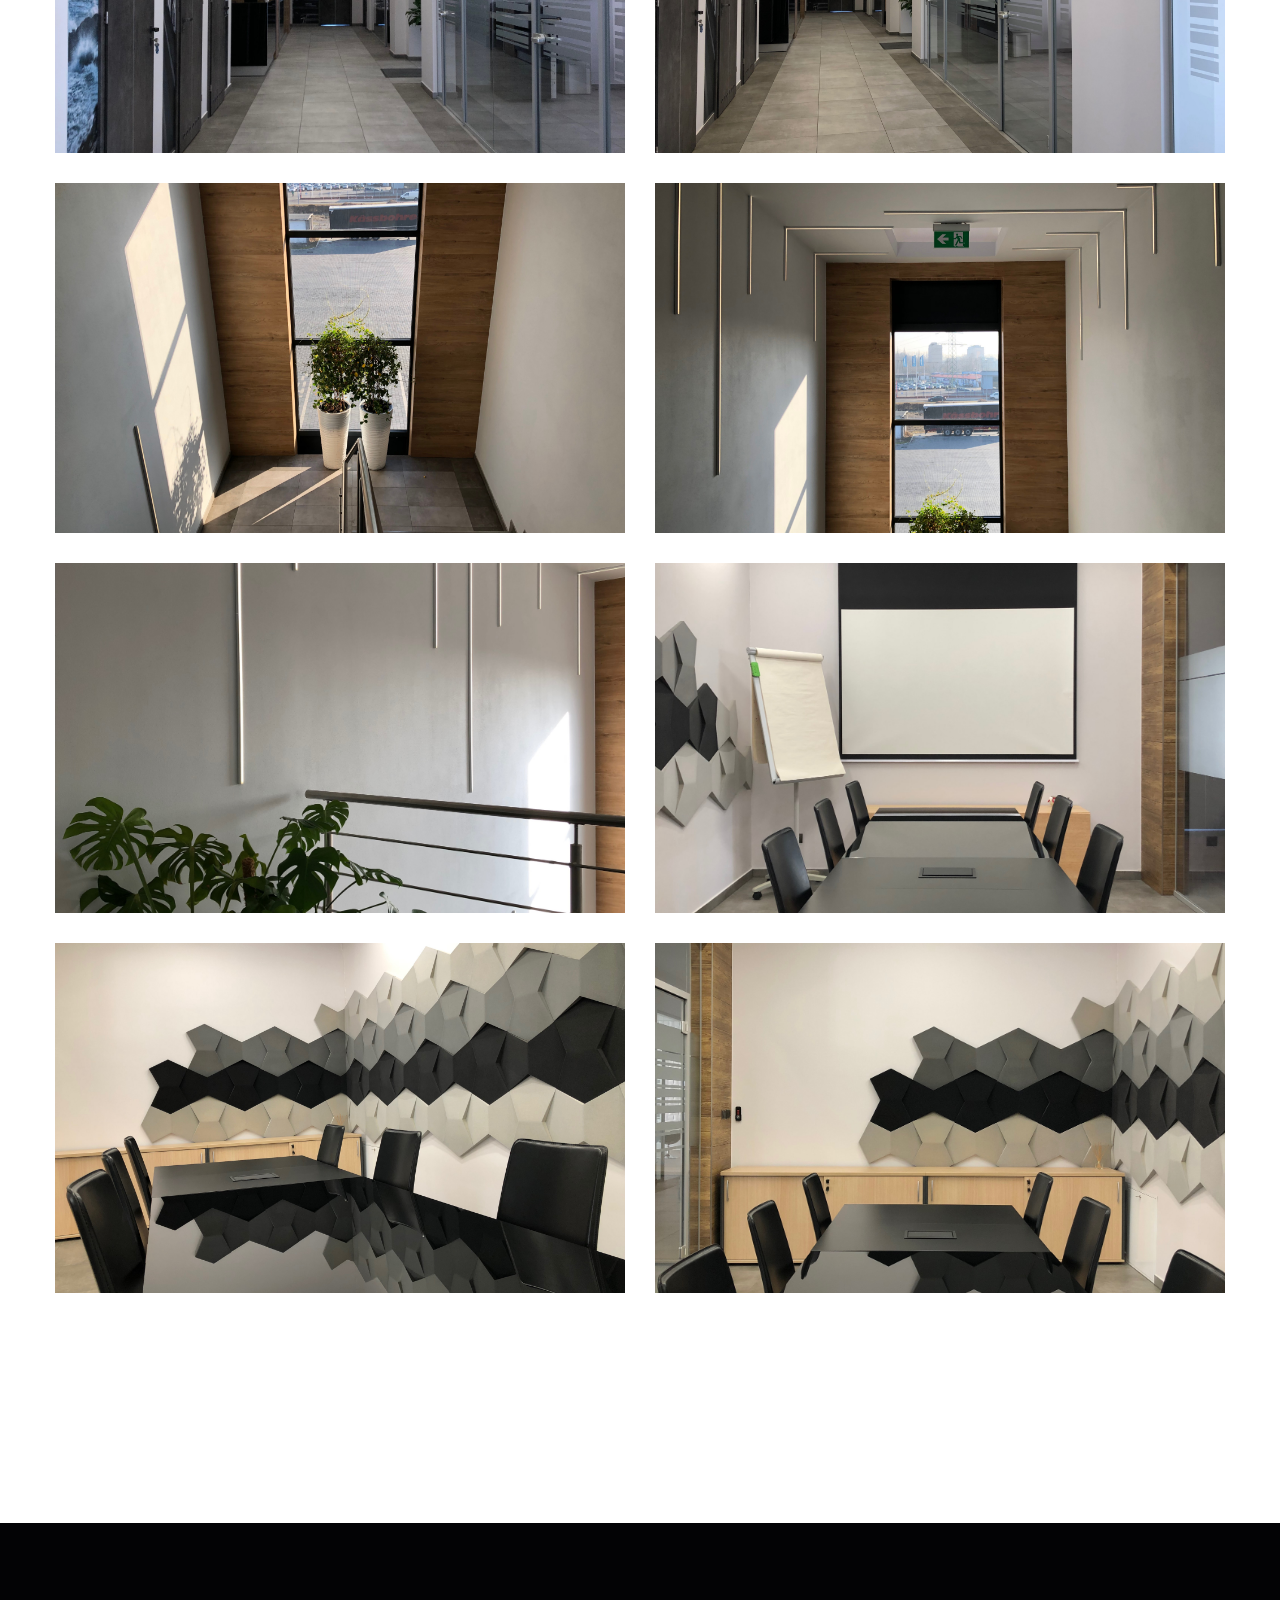
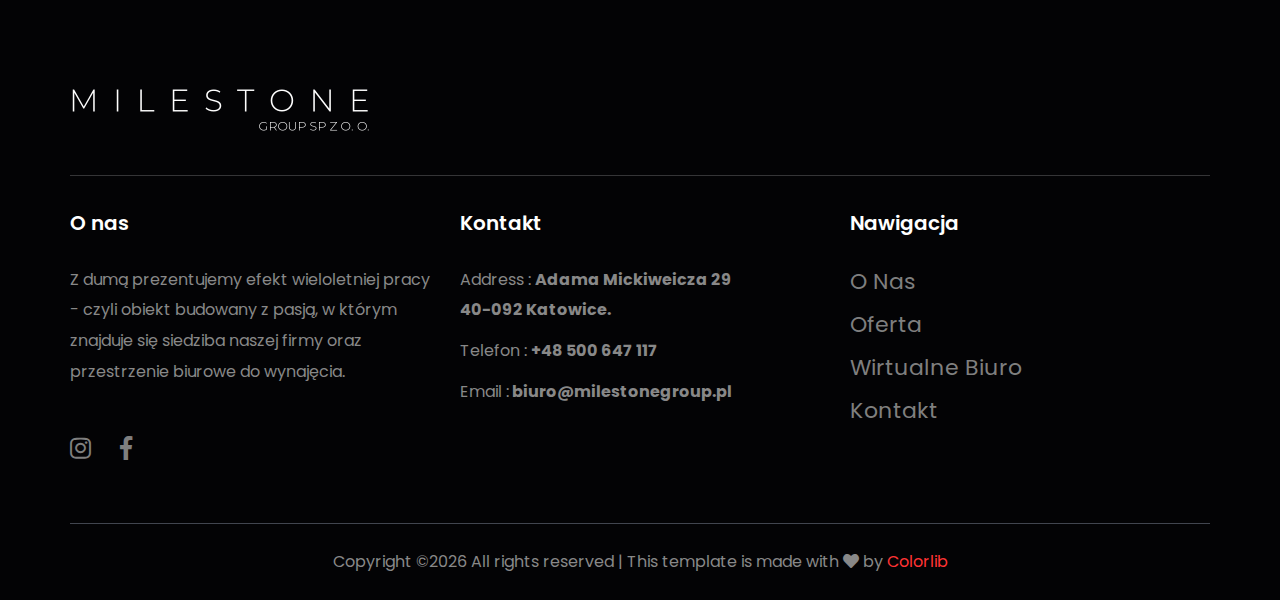
==== commit 03a15da6: "zmianaTelefon6" ====
--- a/about.html
+++ b/about.html
@@ -139,7 +139,7 @@
    <!--::team part end::-->
 
    <!--::team part end::-->
-   <section class="project_gallery section-padding2">
+   <section class="project_gallery section-padding">
       <div class="container">
          <div class="row">
             <div class="col-lg-12">
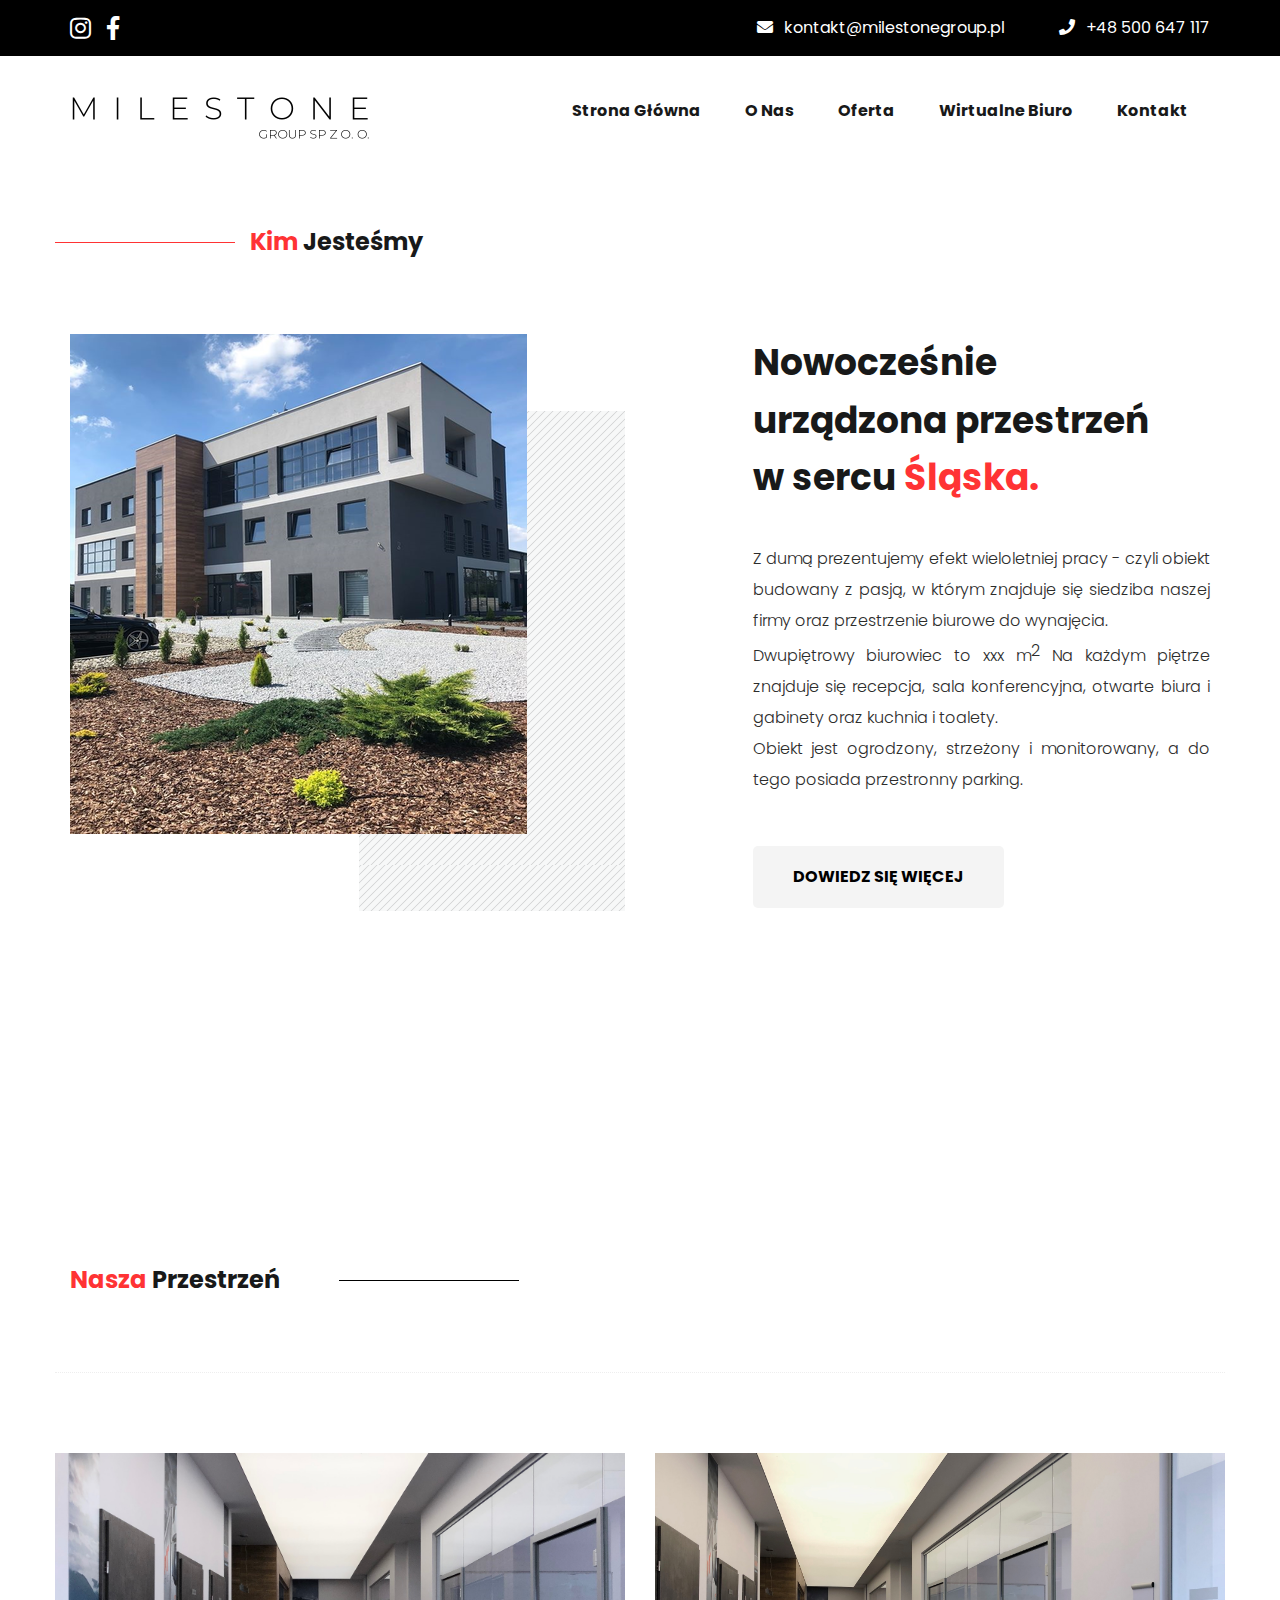
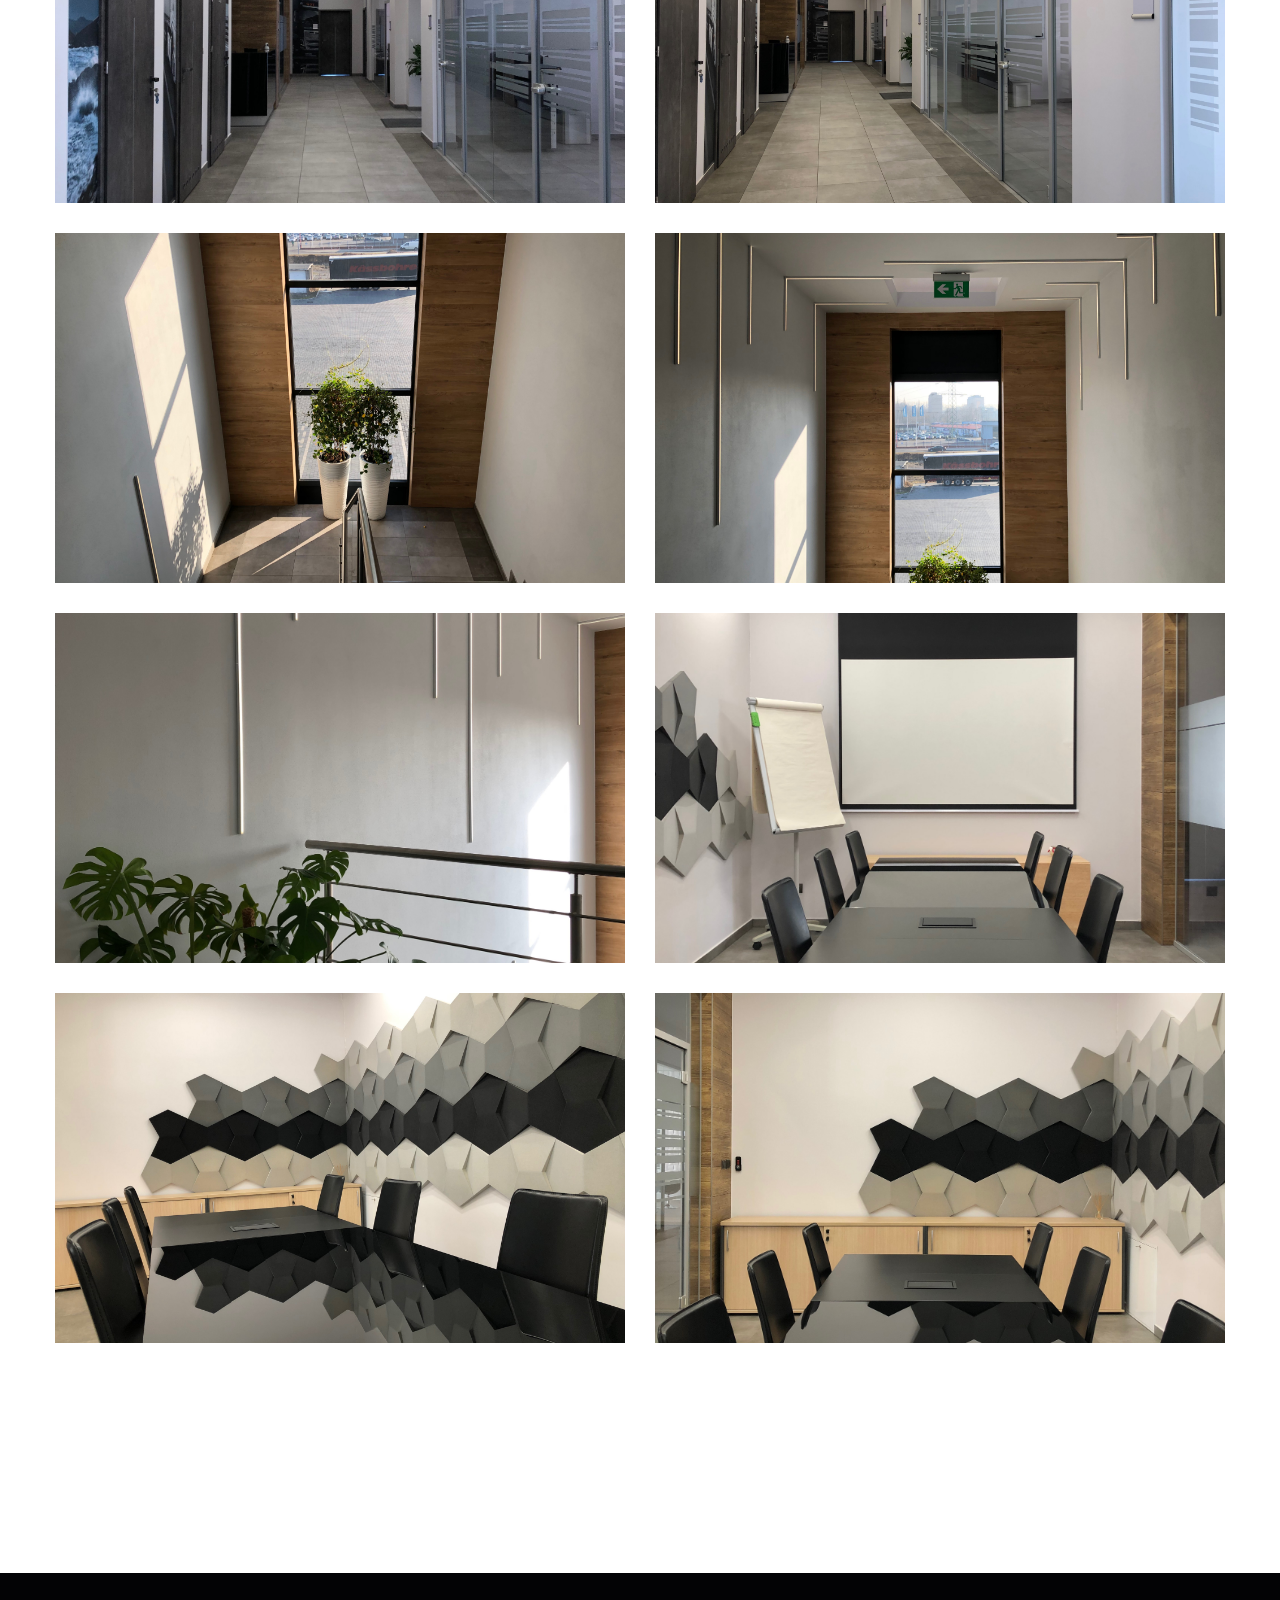
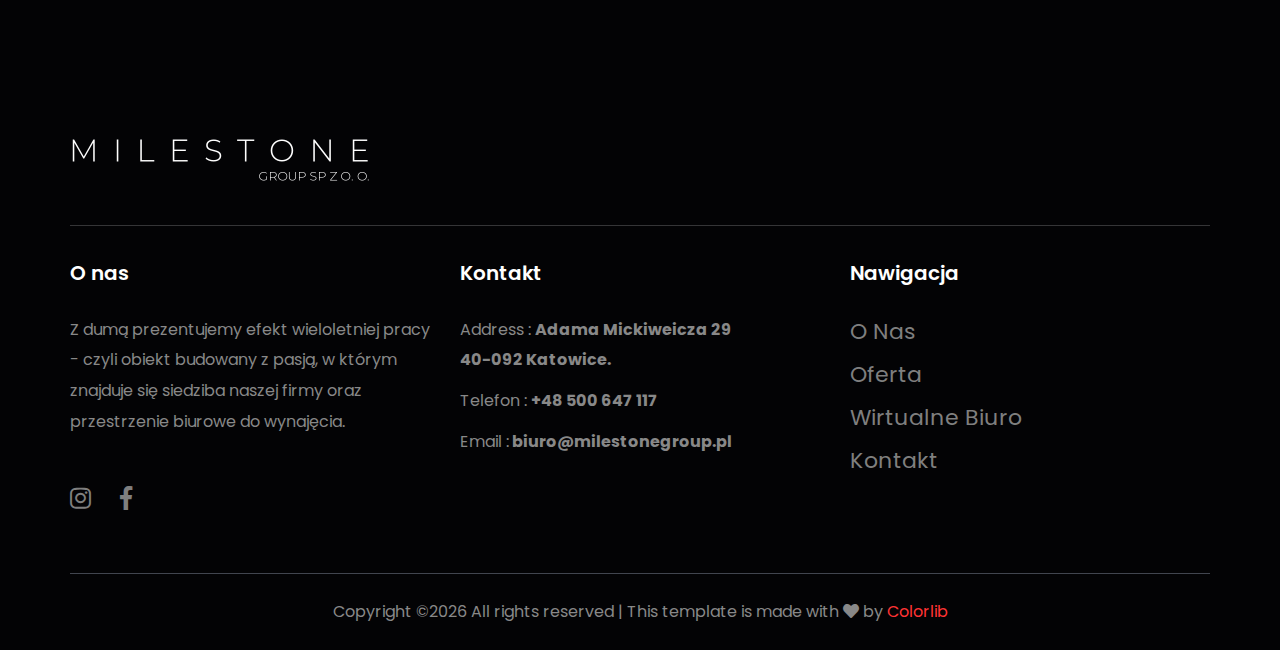
==== commit dbc35d91: "Kontakt&mt" ====
--- a/about.html
+++ b/about.html
@@ -94,7 +94,7 @@
    <!--::breadcrumb part start::-->
 
    <!--::team part end::-->
-   <section class="about_part section-padding">
+   <section class="about_part section-padding mymargintop">
       <div class="container">
          <div class="row">
             <div class="section_tittle">
--- a/css/style.css
+++ b/css/style.css
@@ -30,23 +30,6 @@
 
 /* line 21, ../../01 cl html template/New folder/May 2019/178 Real Estate/Real Estate Html/sass/_common.scss */
 
-@media only screen and (min-width: 992px) and (max-width: 1200px) {
-  /* line 21, ../../01 cl html template/New folder/May 2019/178 Real Estate/Real Estate Html/sass/_common.scss */
-  .section-padding2 {
-    padding-top: 45px;
-    padding-bottom: 180px
-
-  }
-}
-@media only screen and (min-width: 992px) and (max-width: 1200px) {
-  /* line 21, ../../01 cl html template/New folder/May 2019/178 Real Estate/Real Estate Html/sass/_common.scss */
-  .section-padding3 {
-    padding-top: 0px;
-    padding-bottom: 180px
-
-  }
-}
-
 .section-padding {
   padding: 180px 0px;
 }
@@ -95,13 +78,14 @@
   /* line 36, ../../01 cl html template/New folder/May 2019/178 Real Estate/Real Estate Html/sass/_common.scss */
   .padding_top {
     padding-top: 180px;
+    margin-top: 50px;
   }
 }
 
 @media (max-width: 576px) {
   /* line 36, ../../01 cl html template/New folder/May 2019/178 Real Estate/Real Estate Html/sass/_common.scss */
   .padding_top {
-    padding-top: 180px;
+    padding-top: 220px;
   }
 }
 
@@ -6055,4 +6039,8 @@
   border-radius: 0 0 25px 25px;
 }
 
+.mymargintop {
+  margin-top: 50px;
+}
+
 /*# sourceMappingURL=style.css.map */
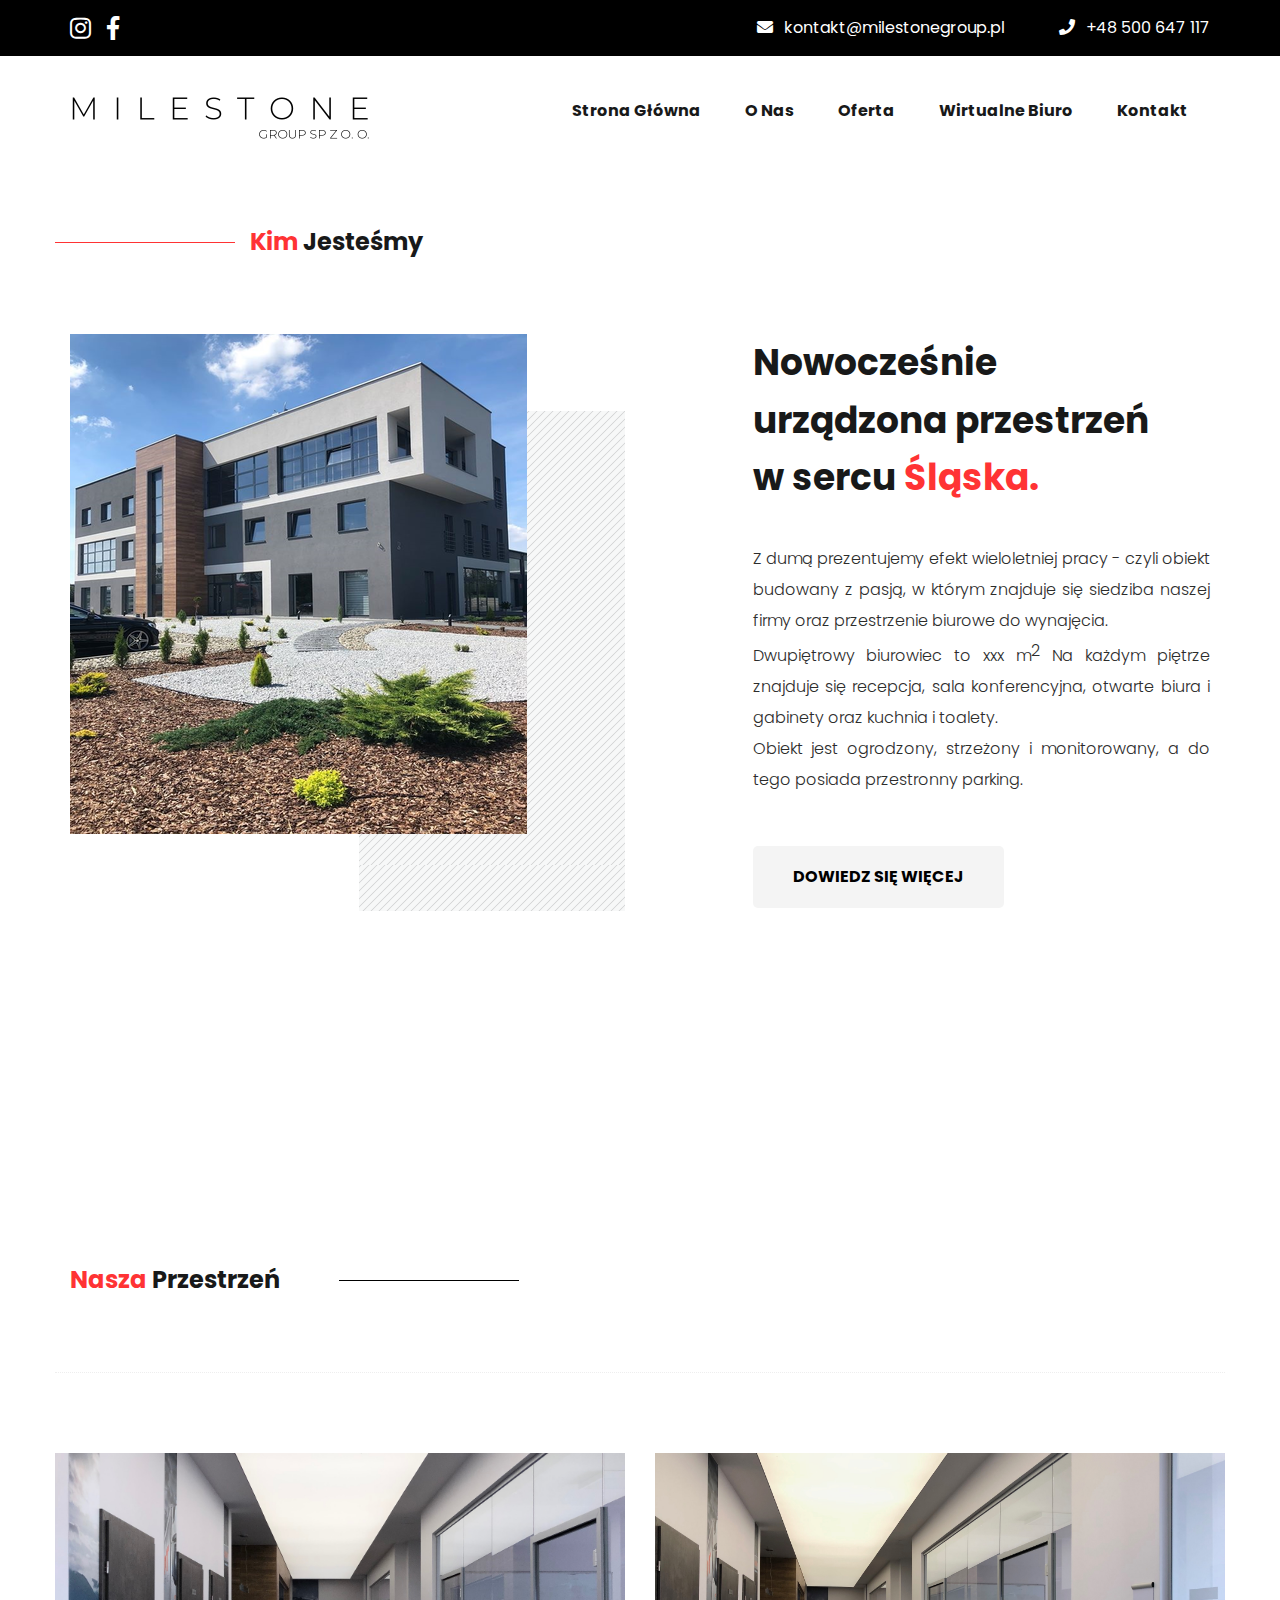
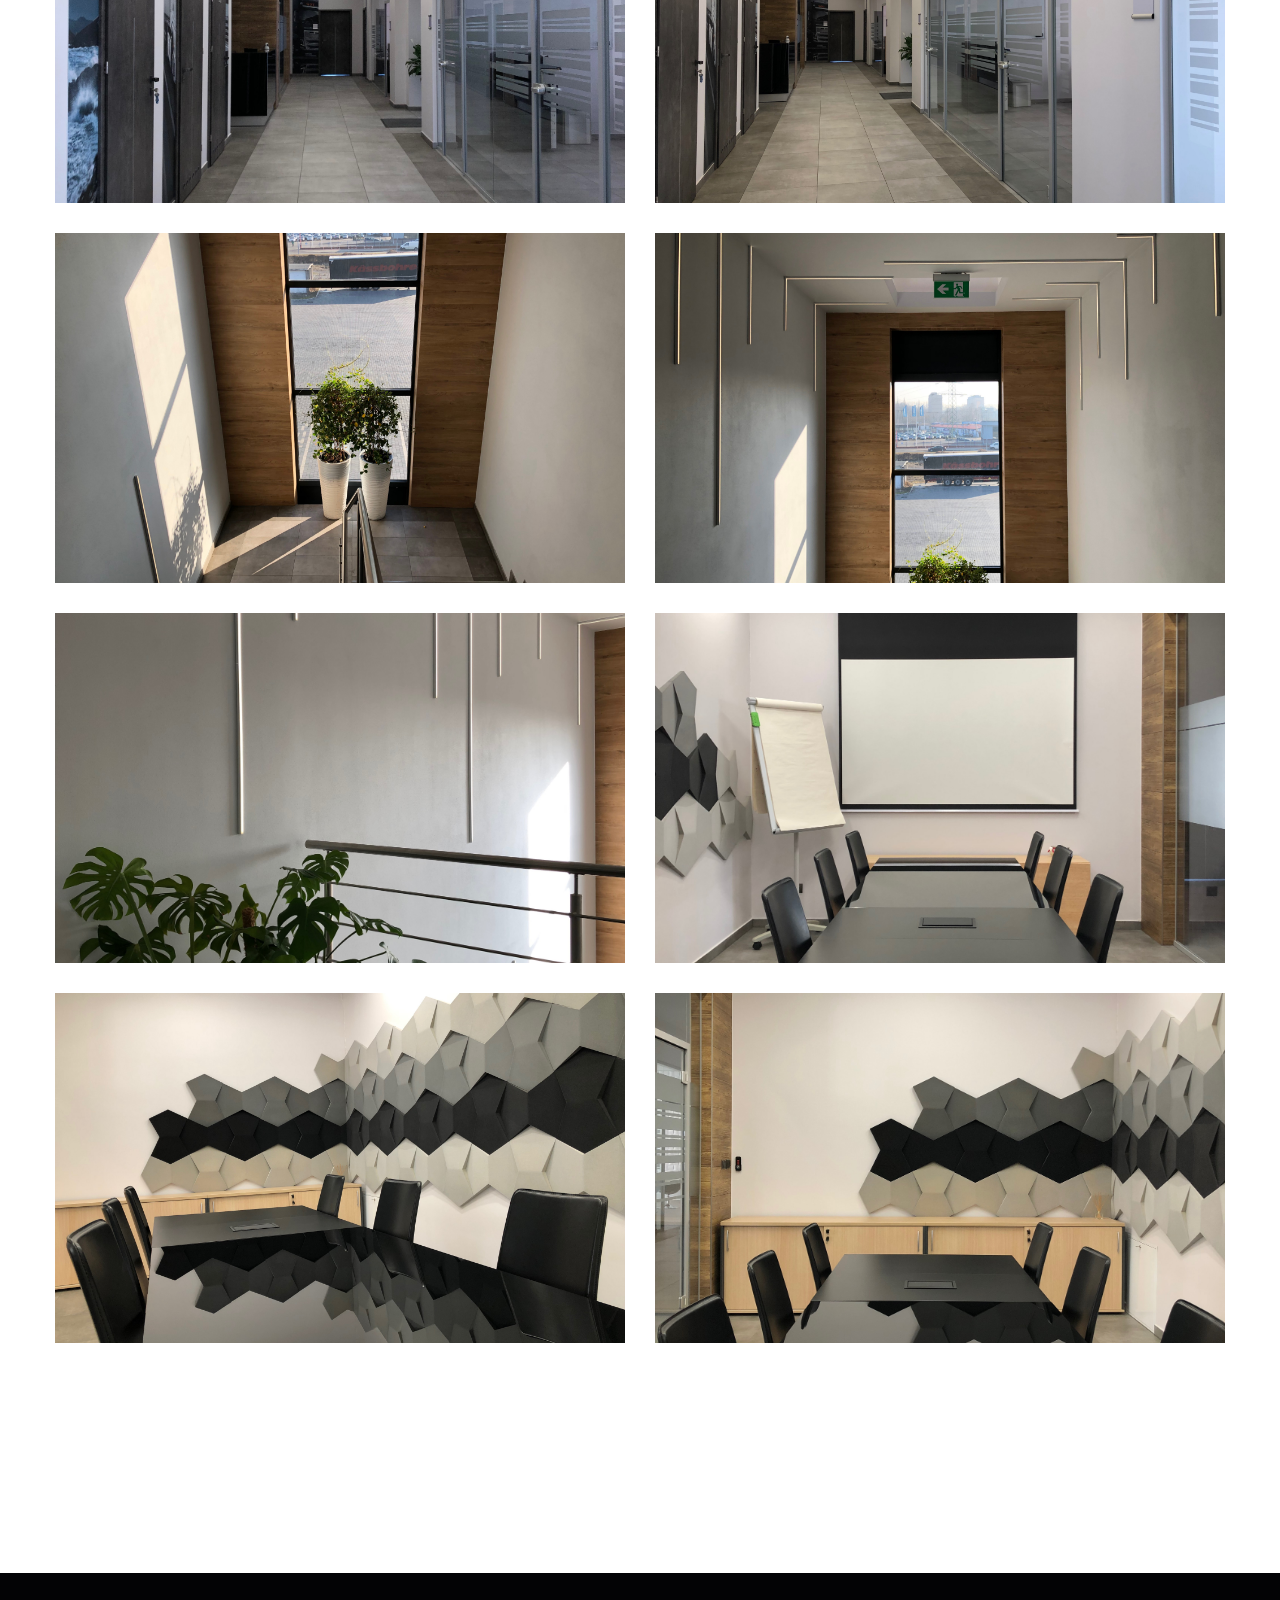
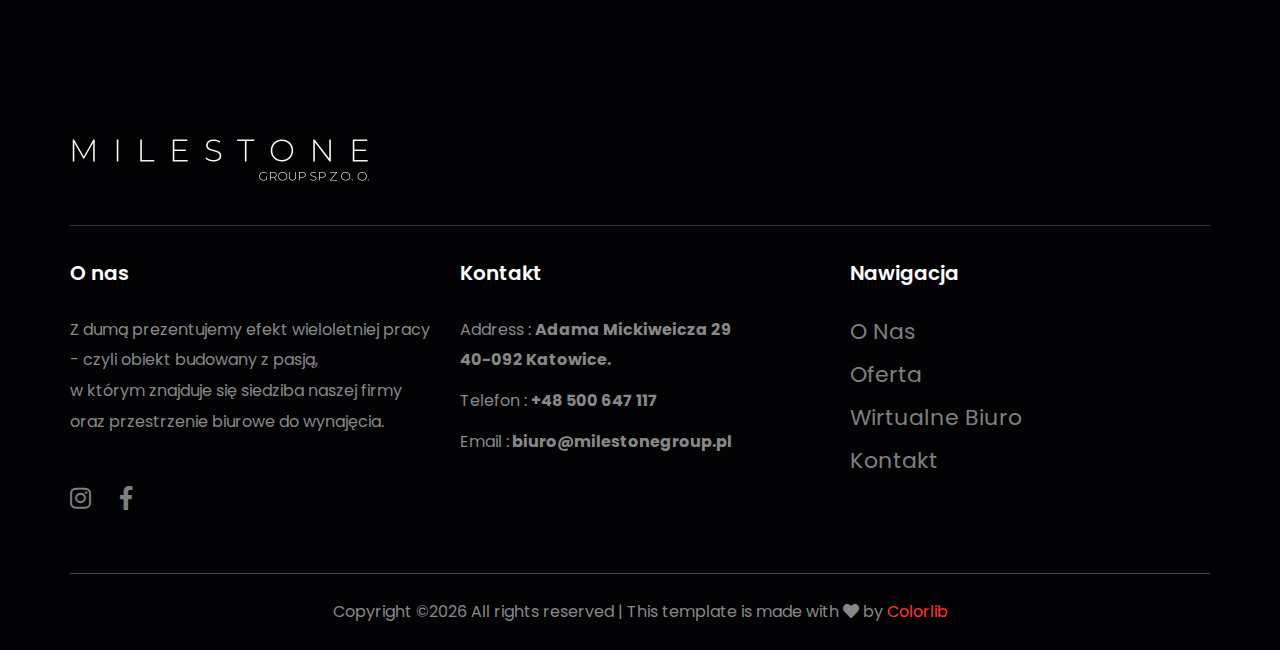
==== commit 54663f34: "Kontakt&mt2" ====
--- a/about.html
+++ b/about.html
@@ -274,7 +274,7 @@
             <div class="col-sm-6 col-lg-4">
                <div class="single_footer_part">
                   <h4>O nas</h4>
-                  <p class="justify-text">Z dumą prezentujemy efekt wieloletniej pracy - czyli obiekt budowany z pasją, w którym znajduje się siedziba naszej firmy oraz przestrzenie biurowe do wynajęcia.</p>
+                  <p class="justify-text">Z dumą prezentujemy efekt wieloletniej pracy - czyli obiekt budowany z pasją,<br> w którym znajduje się siedziba naszej firmy oraz przestrzenie biurowe do wynajęcia.</p>
                   <div class="footer_icon social_icon">
                      <ul class="list-unstyled">
                        <li><a target="=_blank" href="https://www.instagram.com/opt.automotive/" class="single_social_icon"><i class="fab fa-instagram" style="font-size:24px"></i></a></li>
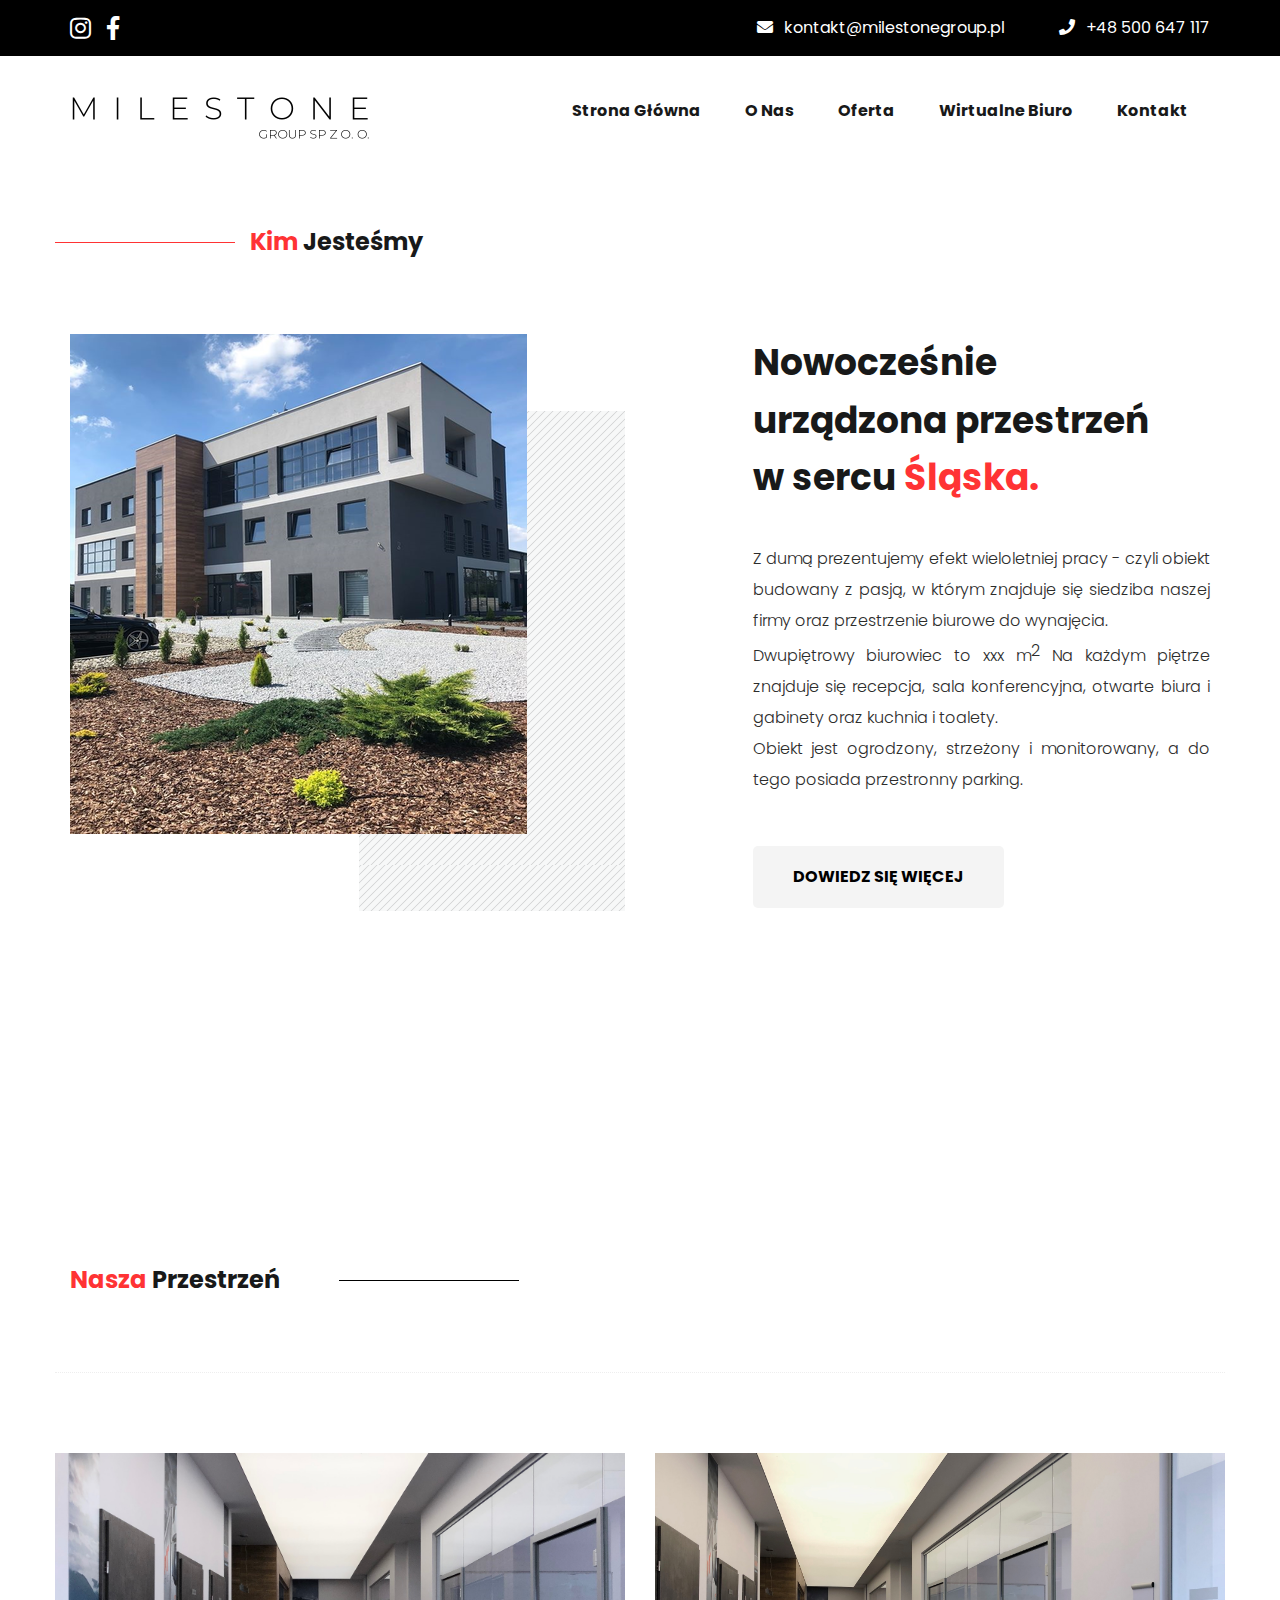
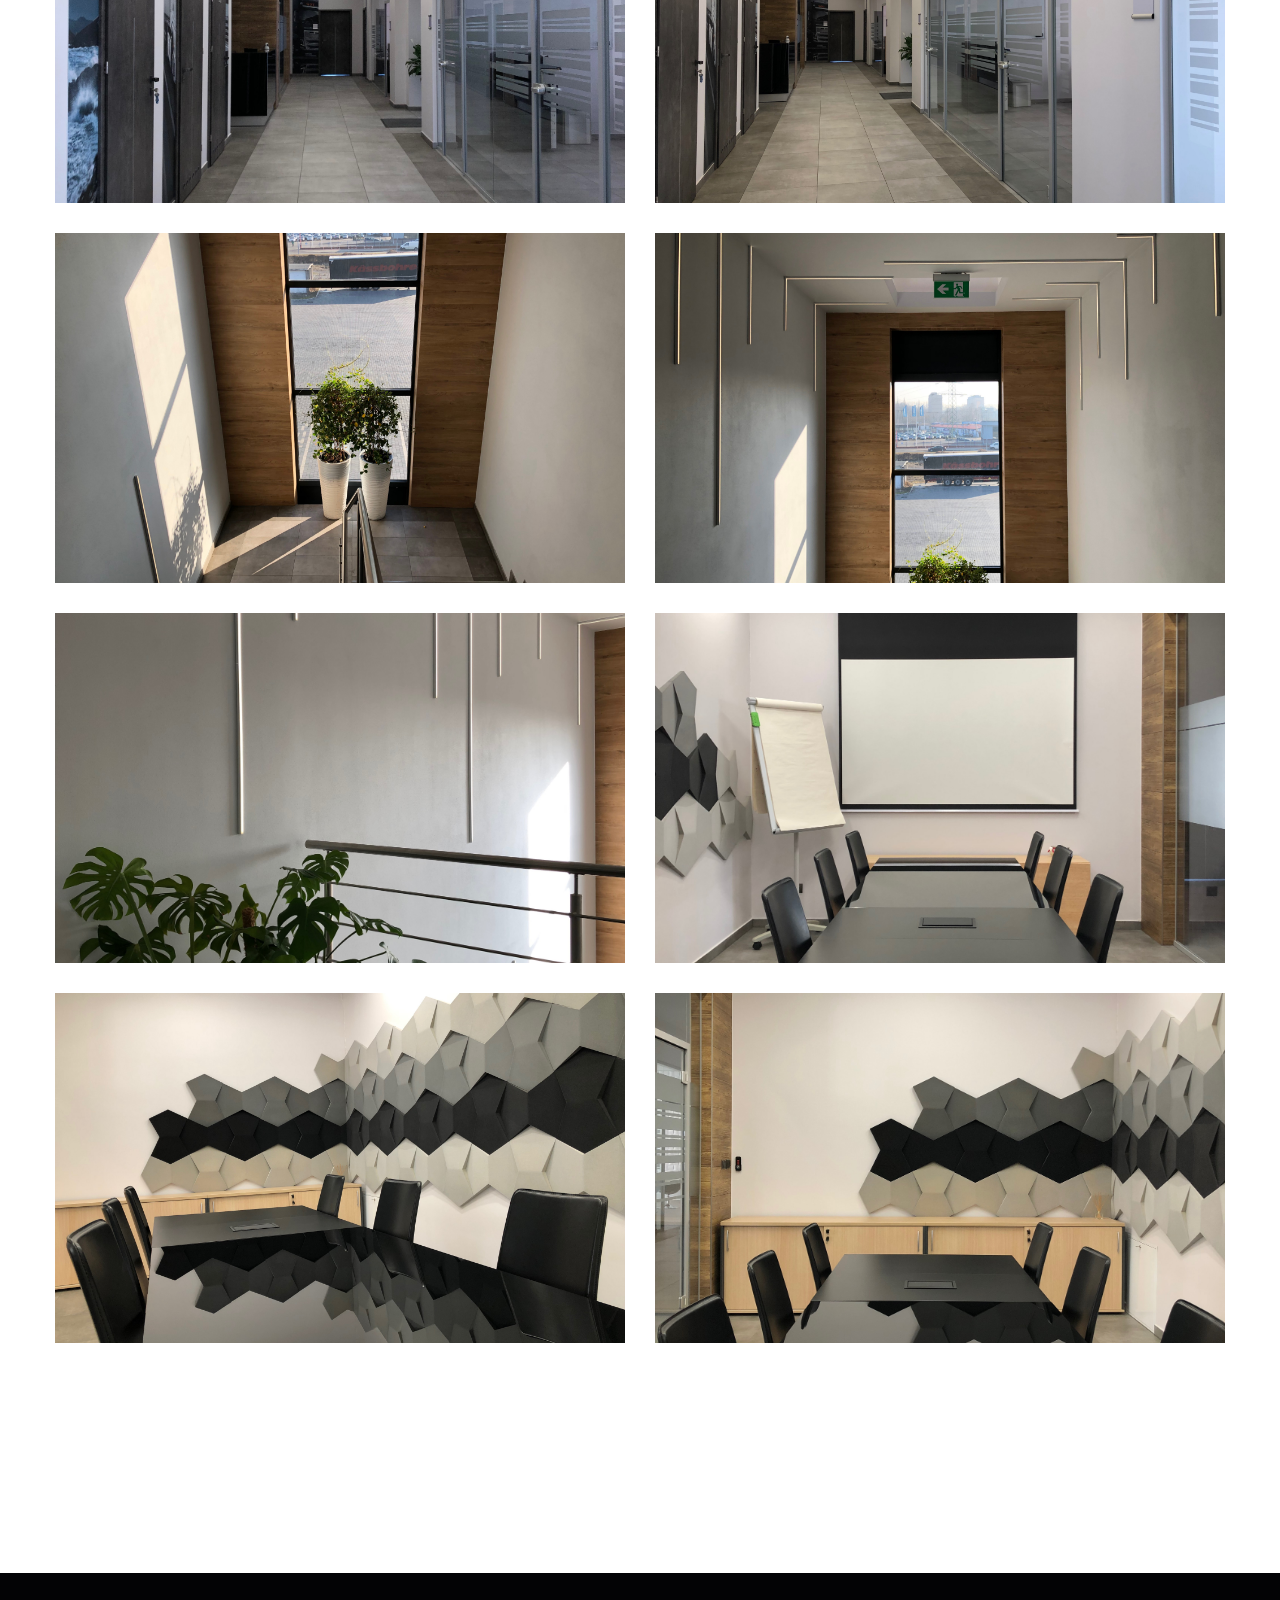
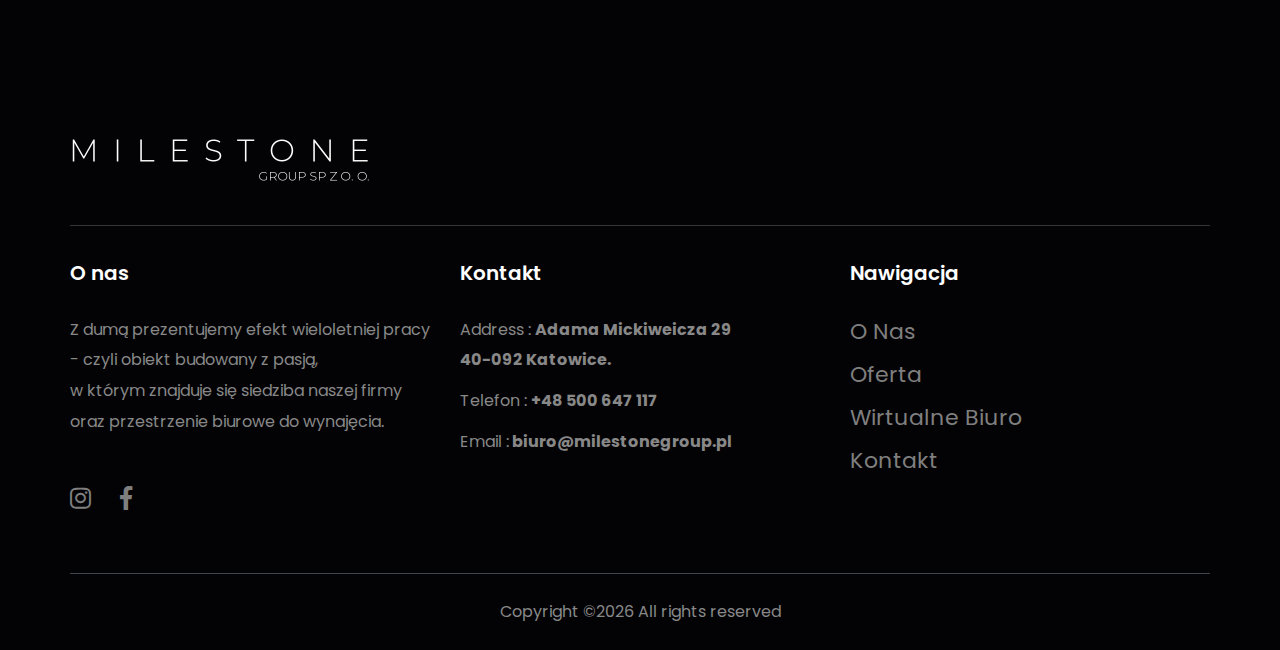
==== commit 4e255e2c: "Proba" ====
--- a/about.html
+++ b/about.html
@@ -309,7 +309,7 @@
             <div class="col-lg-12">
                <div class="copyright_text text-center">
                   <P><!-- Link back to Colorlib can't be removed. Template is licensed under CC BY 3.0. -->
-Copyright &copy;<script>document.write(new Date().getFullYear());</script> All rights reserved | This template is made with <i class="fa fa-heart" aria-hidden="true"></i> by <a href="https://colorlib.com" target="_blank">Colorlib</a>
+Copyright &copy;<script>document.write(new Date().getFullYear());</script> All rights reserved </a>
 <!-- Link back to Colorlib can't be removed. Template is licensed under CC BY 3.0. --></P>
                </div>
             </div>
--- a/css/style.css
+++ b/css/style.css
@@ -5933,7 +5933,7 @@
   margin-top: 10px;
   font-size: 24px;
   font-weight: 600;
-  color: #353535;
+  color: #8fc04e;
 }
 
 .pricing .box h3 {
@@ -5942,7 +5942,7 @@
   margin-top: 15px;
   font-size: 18px;
   font-weight: 600;
-  color: #353535;
+  color: #8fc04e;
 }
 
 .pricing .box h4 {
@@ -5960,7 +5960,7 @@
 }
 
 .pricing .box h4 span {
-  color: #bababa;
+  color: #8fc04e;
   font-size: 16px;
   font-weight: 300;
 }
